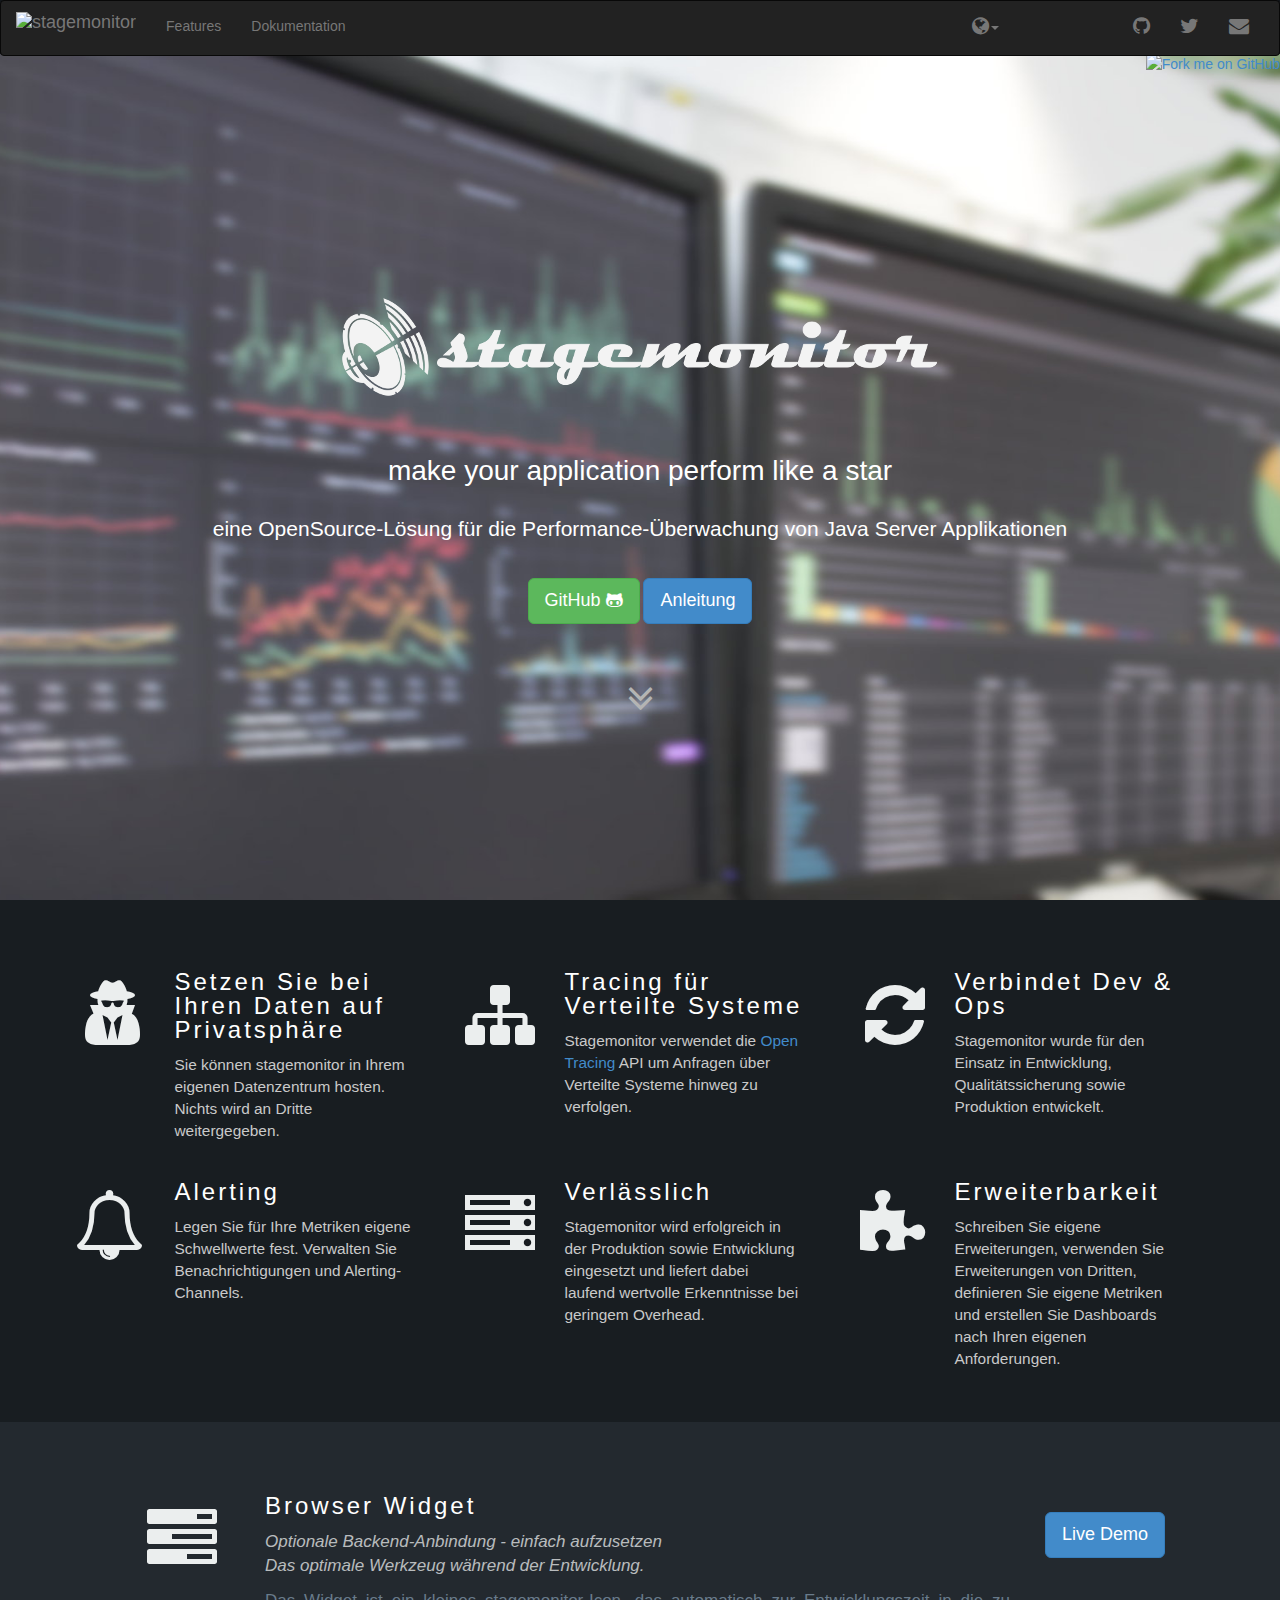
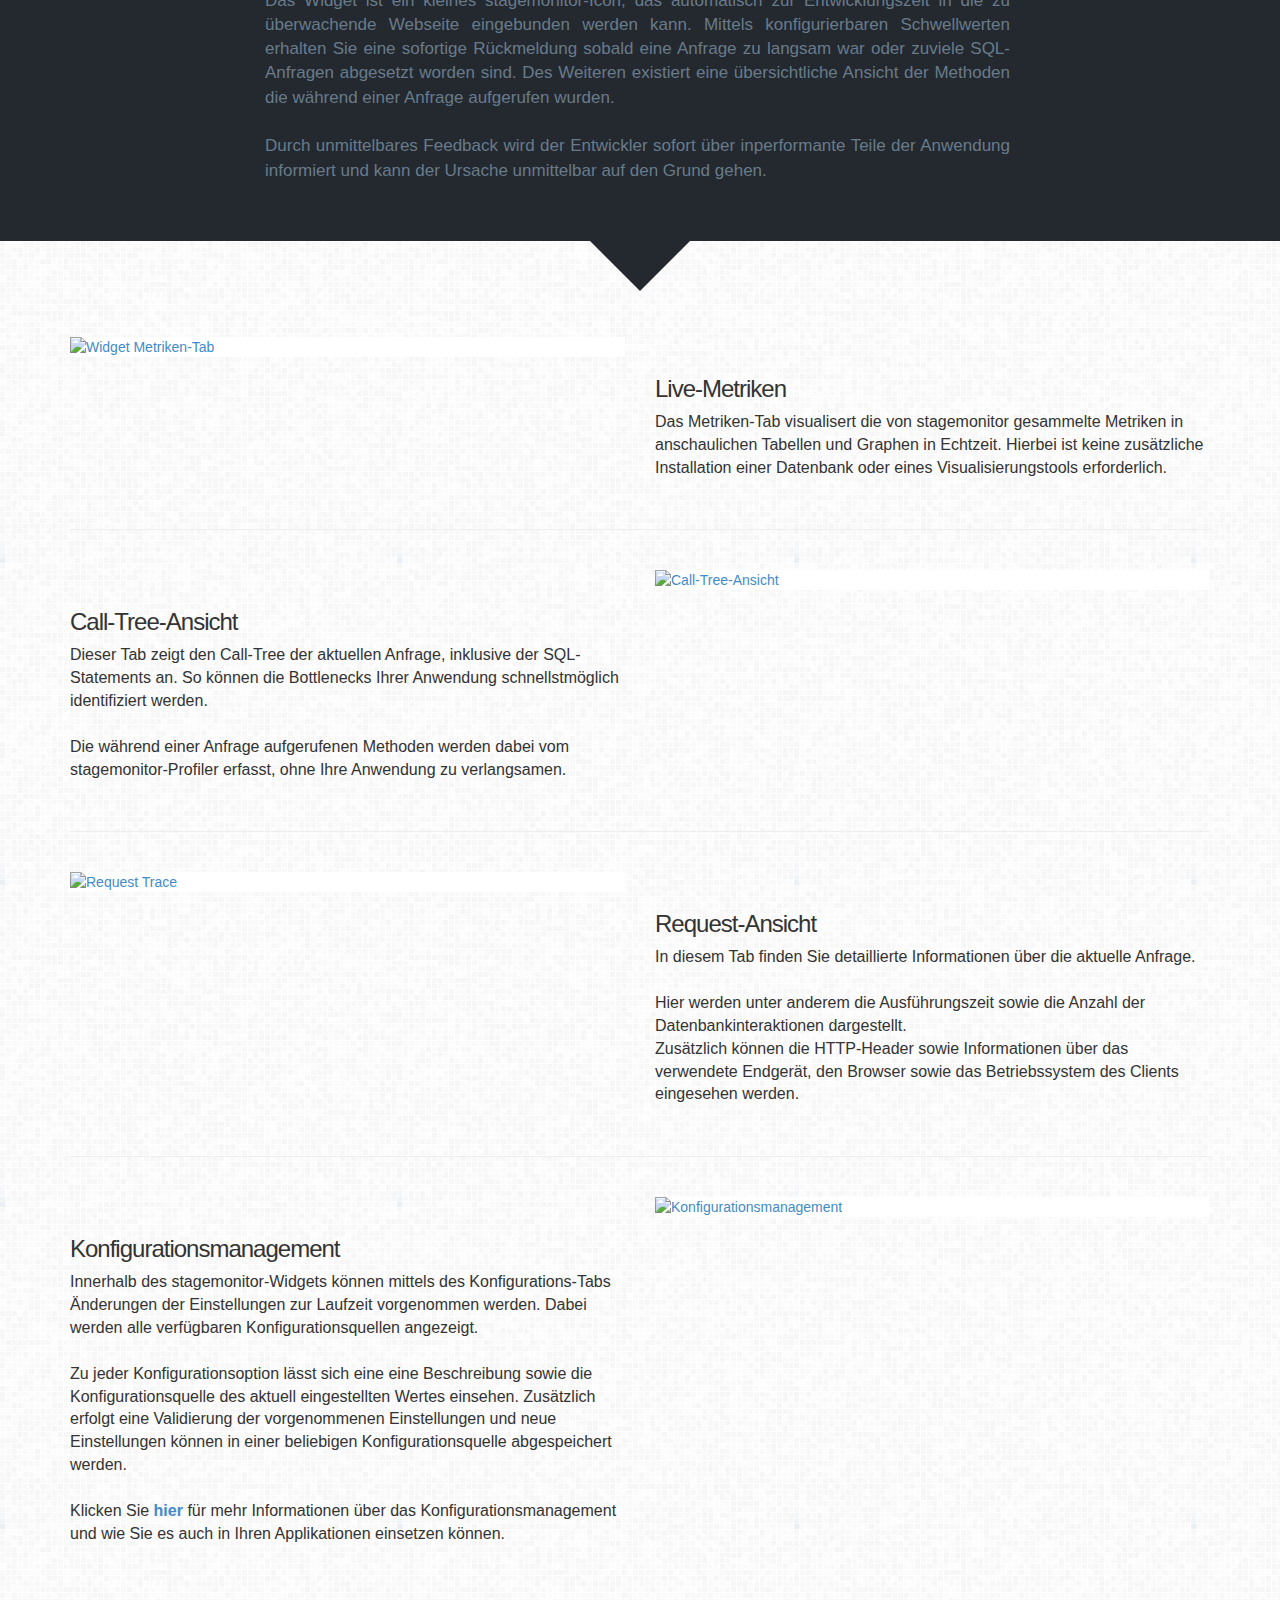
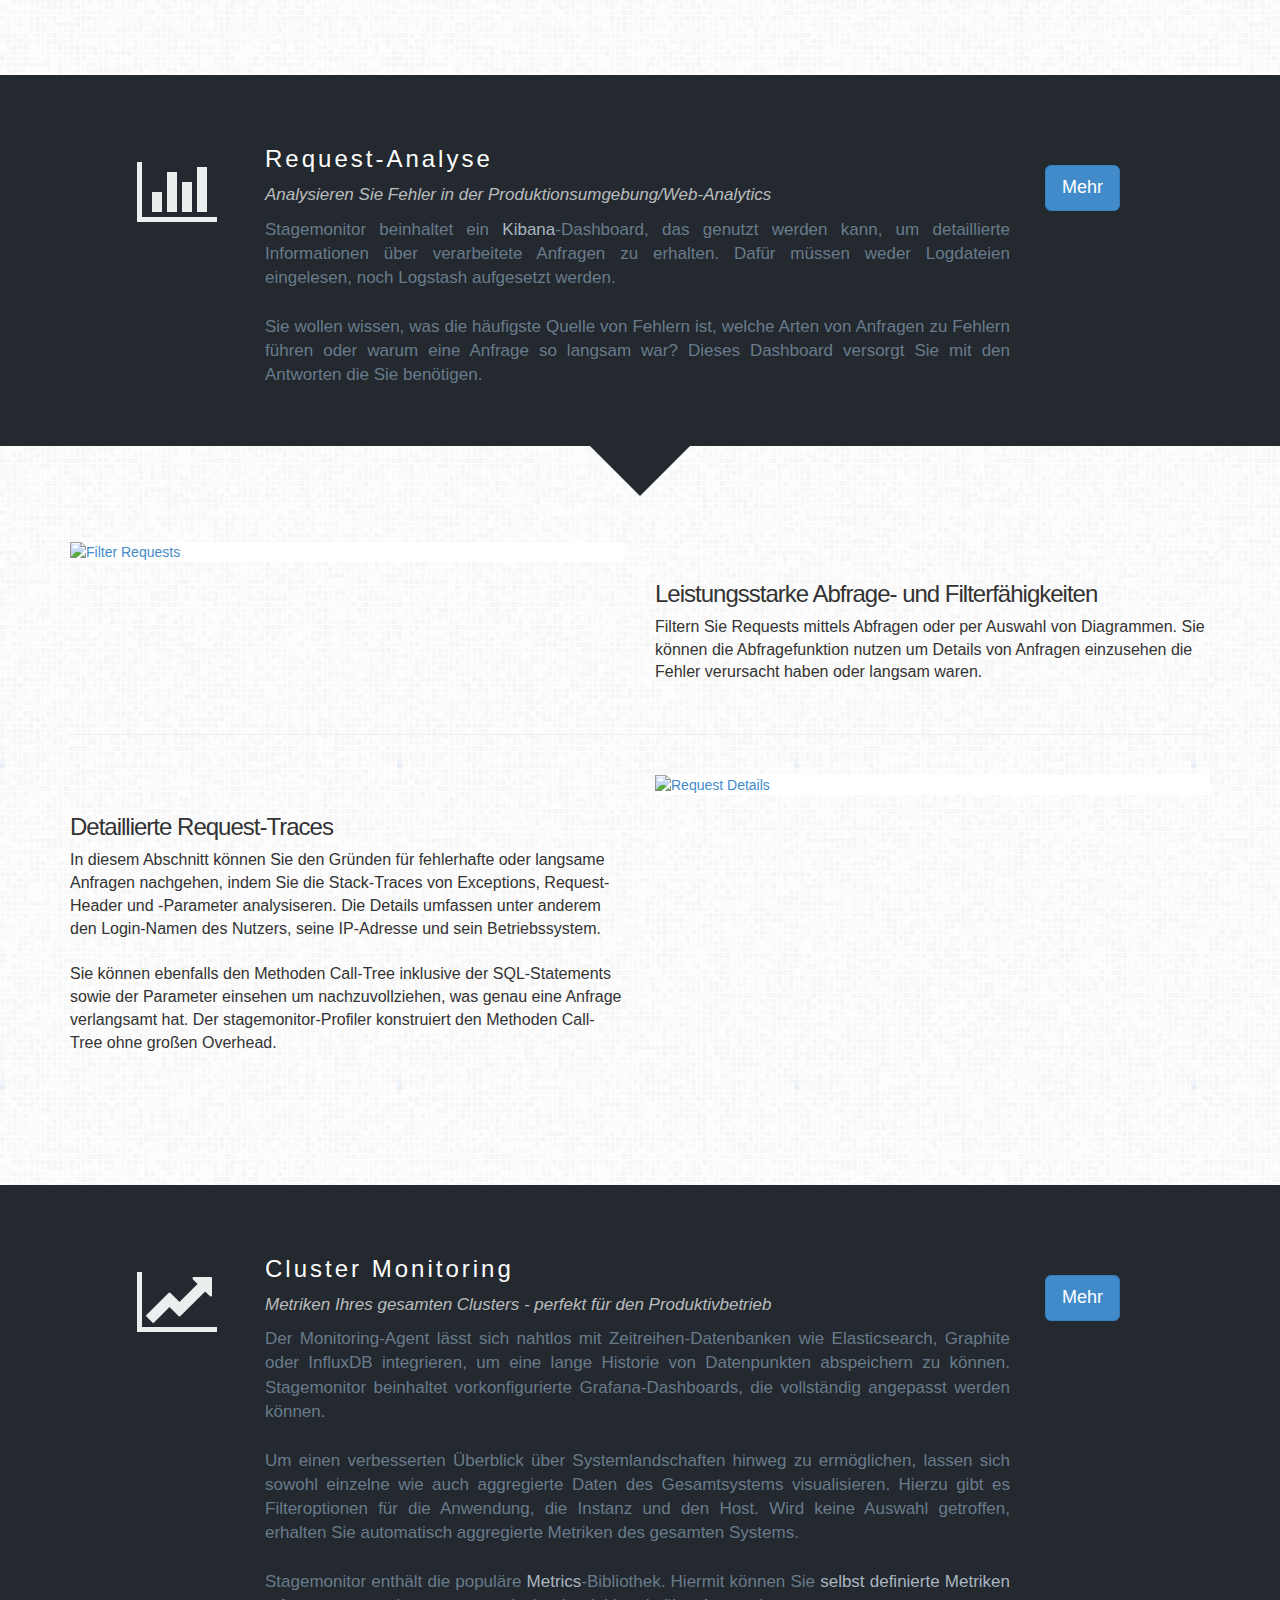
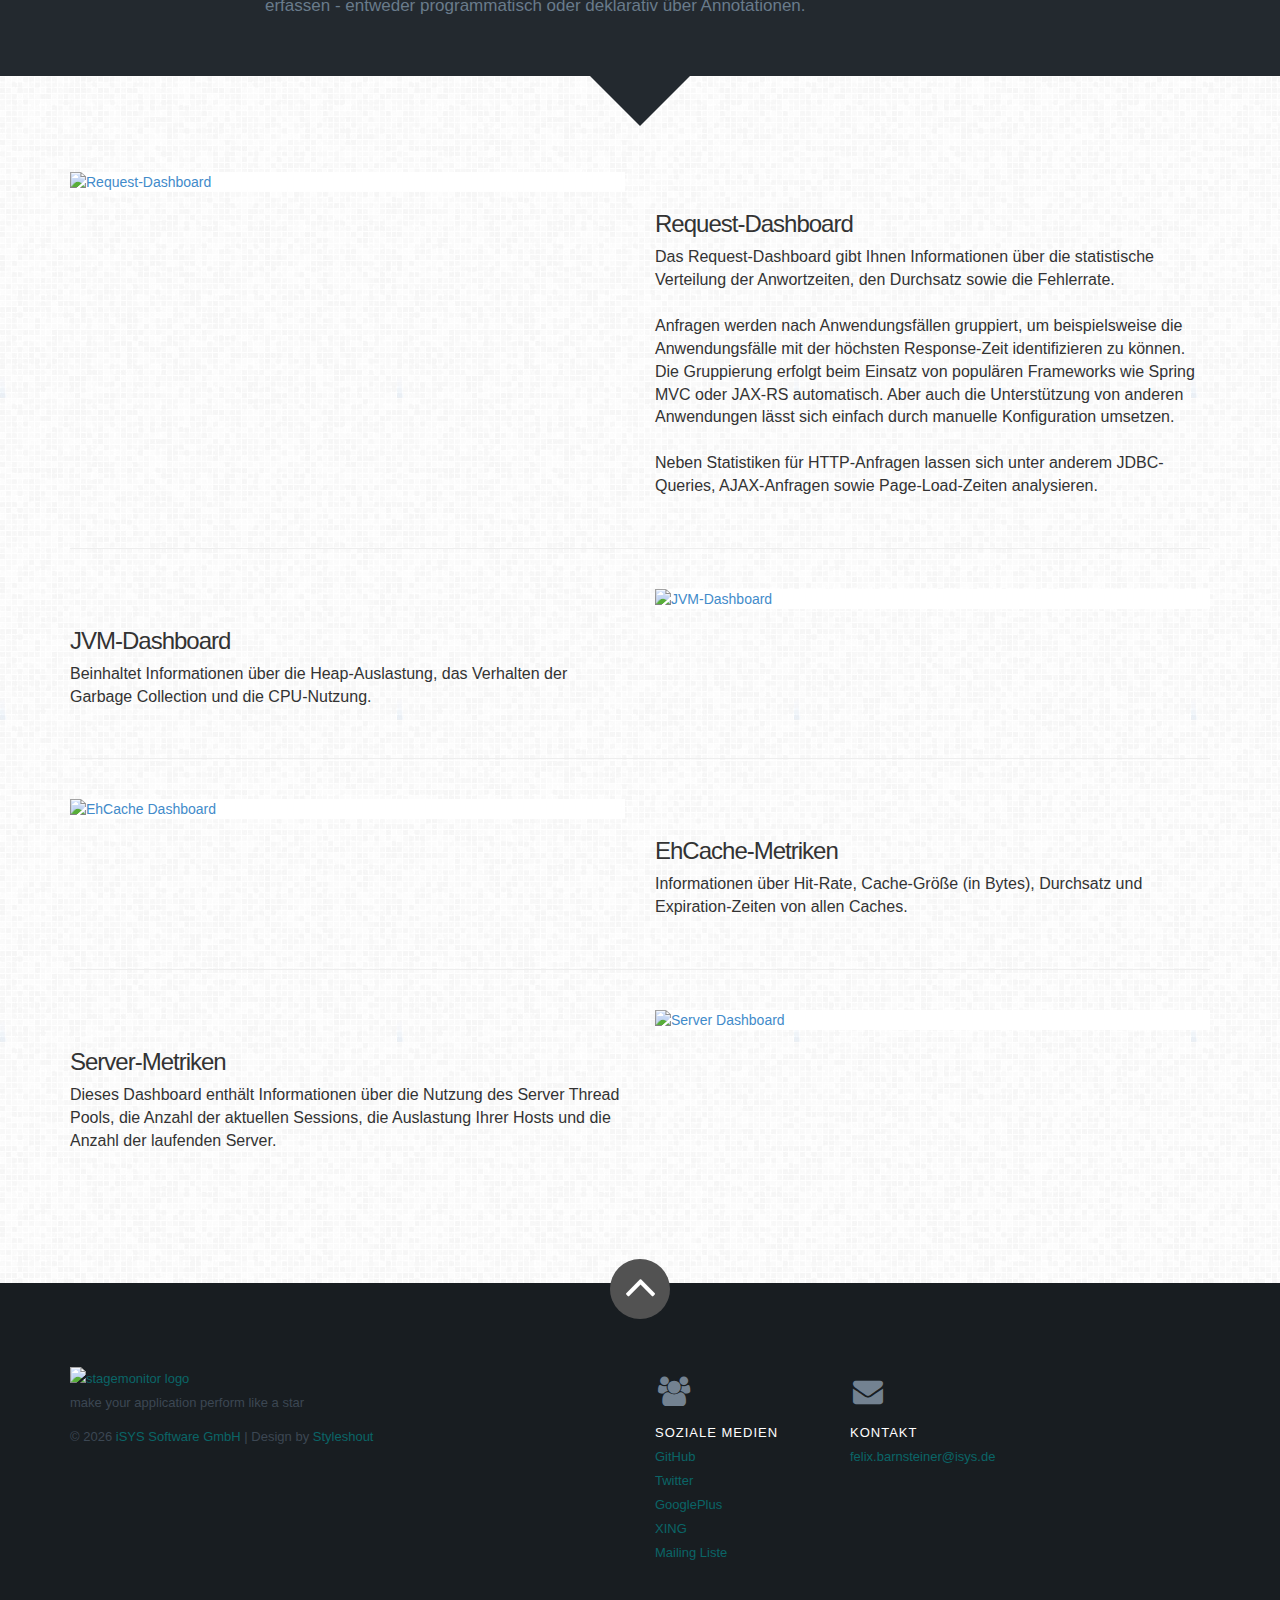
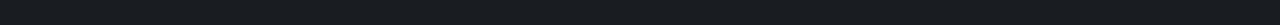
==== de/index.html @ 9cb86918 "deploy site" ====
<!DOCTYPE html> <html> <head> <meta charset=utf-8> <meta content="IE=edge,chrome=1" http-equiv=X-UA-Compatible> <title>stagemonitor</title> <link href="/stylesheets/all-a4a178dc.css" rel=stylesheet /><link href="/stylesheets/lightbox-5a82886d.css" rel=stylesheet /> <link rel="shortcut icon" href="favicon.png"/> <meta name=viewport content="width=device-width, initial-scale=1, maximum-scale=1"> <meta name=keywords content="open source application performance monitoring java web server application garbage collection throughput ehcache logging kibana grafana graphite response time dashboard metrics session sql query"> <meta name=description content="stagemonitor - an open source solution to application performance monitoring for java server applications"> <script>
		(function(i,s,o,g,r,a,m){i['GoogleAnalyticsObject']=r;i[r]=i[r]||function(){
			(i[r].q=i[r].q||[]).push(arguments)},i[r].l=1*new Date();a=s.createElement(o),
				m=s.getElementsByTagName(o)[0];a.async=1;a.src=g;m.parentNode.insertBefore(a,m)
		})(window,document,'script','//www.google-analytics.com/analytics.js','ga');

		ga('create', 'UA-53233933-1', 'auto');
		ga('send', 'pageview');
	</script> </head> <body class="de de_index"> <header> <nav class="navbar navbar-inverse" role=navigation> <div class=container-fluid id=navfluid> <div class=navbar-header> <button type=button class=navbar-toggle data-toggle=collapse data-target="#navigationbar"> <span class=sr-only>Toggle navigation</span> <span class=icon-bar></span> <span class=icon-bar></span> <span class=icon-bar></span> </button> <a id=logo class="navbar-brand smoothscroll" href="#hero"><img alt=stagemonitor width=30px src="images/logo.png"></a> </div> <div class="collapse navbar-collapse" id=navigationbar> <ul class="nav navbar-nav"> <li><a class=smoothscroll href="#overview">Features</a></li> <li><a href="https://github.com/stagemonitor/stagemonitor/wiki">Dokumentation</a></li> </ul> <ul class="nav navbar-nav navbar-right header-social"> <li class=dropdown> <a href="#" id=languages class=dropdown-toggle data-toggle=dropdown role=button aria-expanded=false><i class="fa fa-globe"></i><span class=caret></span></a> <ul class=dropdown-menu styleClass=dropdown-menu-small role=menu> <li><a id=de href="/de" class=language> <img src="images/germany-flag-square-icon-64.png" class=icon-small>&nbsp;&nbsp;Deutsch</a></li> <li><a id=en href="/" class=language> <img src="images/united-kingdom-flag-square-icon-64.png" class=icon-small>&nbsp;&nbsp;English</a></li> </ul> </li> <li> <iframe allowtransparency=true class=github-btn frameborder=false height=20 scrolling=0 src="//ghbtns.com/github-btn.html?user=stagemonitor&repo=stagemonitor&type=watch&count=true&size=small" title="Star on GitHub" width=104></iframe> </li> <li><a href="https://github.com/stagemonitor/stagemonitor"><i class="fa fa-github"></i></a></li> <li><a href="https://twitter.com/stagemonitor"><i class="fa fa-twitter"></i></a></li> <li><a href="https://github.com/stagemonitor/stagemonitor-mailinglist"><i class="fa fa-envelope"></i></a></li> </ul> </div> </div> </nav> </header> <section id=hero class=jumbotron> <div class=container id=hero-body> <div class=row> <div class="row hidden-xs"> <a href="https://github.com/stagemonitor/stagemonitor"> <img style="position: absolute; top: 54px; right: 0; border: 0;" src="https://camo.githubusercontent.com/38ef81f8aca64bb9a64448d0d70f1308ef5341ab/68747470733a2f2f73332e616d617a6f6e6177732e636f6d2f6769746875622f726962626f6e732f666f726b6d655f72696768745f6461726b626c75655f3132313632312e706e67" alt="Fork me on GitHub" data-canonical-src="https://s3.amazonaws.com/github/ribbons/forkme_right_darkblue_121621.png"> </a> </div> </div> <div id=hero-content class=row> <div class=col-lg-12> <div class=hero-text> <img src="../images/stagemonitor-logo-light-big-83147f6a.png" class="img-responsive center-block"/> <br> <h2>make your application perform like a star</h2> <p>eine OpenSource-Lösung für die Performance-Überwachung von Java Server Applikationen</p> </div> <div class=buttons> <a class="btn btn-success btn-lg" href="https://github.com/stagemonitor/stagemonitor">GitHub <i class="fa fa-github-alt"></i></a> <a class="btn btn-primary btn-lg" href="https://github.com/stagemonitor/stagemonitor/wiki/Installation">Anleitung</a> </div> </div> </div> <div class="row bottom"> <p class=scrolldown> <a class="btn btn-circle page-scroll smoothscroll" href="#overview"> <i class="fa fa-angle-double-down"></i> </a> </p> </div> </div> </section> <section id=overview class=overview> <div class=container> <div class=row> <div class=col-md-4> <div class=col-md-3> <i class="fa fa-user-secret big-fa fa-5x"></i> </div> <div class=col-md-9> <h2>Setzen Sie bei Ihren Daten auf Privatsphäre</h2> <p>Sie können stagemonitor in Ihrem eigenen Datenzentrum hosten. Nichts wird an Dritte weitergegeben.</p> </div> </div> <div class=col-md-4> <div class=col-md-3> <i class="fa fa-sitemap big-fa fa-5x"></i> </div> <div class=col-md-9> <h2>Tracing für Verteilte Systeme</h2> <p>Stagemonitor verwendet die <a href="//opentracing.io/" target=_blank>Open Tracing</a> API um Anfragen über Verteilte Systeme hinweg zu verfolgen.</p> </div> </div> <div class=col-md-4> <div class=col-md-3> <i class="fa fa-refresh big-fa fa-5x"></i> </div> <div class=col-md-9> <h2>Verbindet Dev & Ops</h2> <p>Stagemonitor wurde für den Einsatz in Entwicklung, Qualitätssicherung sowie Produktion entwickelt.</p> </div> </div> </div> <div class=row> <div class=col-md-4> <div class=col-md-3> <i class="fa fa-bell-o big-fa fa-5x"></i> </div> <div class=col-md-9> <h2>Alerting</h2> <p>Legen Sie für Ihre Metriken eigene Schwellwerte fest. Verwalten Sie Benachrichtigungen und Alerting-Channels.</p> </div> </div> <div class=col-md-4> <div class=col-md-3> <i class="fa fa-server big-fa fa-5x"></i> </div> <div class=col-md-9> <h2>Verlässlich</h2> <p>Stagemonitor wird erfolgreich in der Produktion sowie Entwicklung eingesetzt und liefert dabei laufend wertvolle Erkenntnisse bei geringem Overhead.</p> </div> </div> <div class=col-md-4> <div class=col-md-3> <i class="fa fa-puzzle-piece big-fa fa-5x"></i> </div> <div class=col-md-9> <h2>Erweiterbarkeit</h2> <p>Schreiben Sie eigene Erweiterungen, verwenden Sie Erweiterungen von Dritten, definieren Sie eigene Metriken und erstellen Sie Dashboards nach Ihren eigenen Anforderungen.</p> </div> </div> </div> </div> </section> <section id=features> <section id=in-browser-widget class=feature-overview> <div class=container> <div class=row> <div class=col-lg-2> <i class="fa fa-tasks big-fa fa-5x"></i> </div> <div class=col-lg-8> <h2>Browser Widget</h2> <p class=feature-short-desc>Optionale Backend-Anbindung - einfach aufzusetzen <br>Das optimale Werkzeug während der Entwicklung.</p> <p>Das Widget ist ein kleines stagemonitor-Icon, das automatisch zur Entwicklungszeit in die zu überwachende Webseite eingebunden werden kann. Mittels konfigurierbaren Schwellwerten erhalten Sie eine sofortige Rückmeldung sobald eine Anfrage zu langsam war oder zuviele SQL-Anfragen abgesetzt worden sind. Des Weiteren existiert eine übersichtliche Ansicht der Methoden die während einer Anfrage aufgerufen wurden. <br><br> Durch unmittelbares Feedback wird der Entwickler sofort über inperformante Teile der Anwendung informiert und kann der Ursache unmittelbar auf den Grund gehen.</p> </div> <div class=col-lg-2> <a class="btn btn-lg btn-primary live-demo" target=_blank href="//stagemonitor-demo.isys-software.de/">Live Demo</a> </div> </div> </div> </section> <section class="features content"> <div class=container> <div class="row featurette"> <div class="col-md-6 pull-right"> <h3 class=featurette-heading>Live-Metriken</h3> <p>Das Metriken-Tab visualisert die von stagemonitor gesammelte Metriken in anschaulichen Tabellen und Graphen in Echtzeit. Hierbei ist keine zusätzliche Installation einer Datenbank oder eines Visualisierungstools erforderlich.</p> </div> <div class=col-md-6> <div class="columns item"> <div class=item-wrap> <a href="images/widget-metrics-tab.png" class=img-responsive data-imagelightbox=a> <img src="images/widget-metrics-tab.png" alt="Widget Metriken-Tab"> <div class=overlay></div> <div class=link-icon><i class="fa fa-plus"></i></div> </a> </div> </div> </div> </div> <hr class=featurette-divider> <div class="row featurette"> <div class="col-md-6 "> <h3 class=featurette-heading>Call-Tree-Ansicht</h3> <p>Dieser Tab zeigt den Call-Tree der aktuellen Anfrage, inklusive der SQL-Statements an. So können die Bottlenecks Ihrer Anwendung schnellstmöglich identifiziert werden.<br><br> Die während einer Anfrage aufgerufenen Methoden werden dabei vom stagemonitor-Profiler erfasst, ohne Ihre Anwendung zu verlangsamen.</p> </div> <div class=col-md-6> <div class="columns item"> <div class=item-wrap> <a href="images/widget-call-tree.png" class=img-responsive data-imagelightbox=a> <img src="images/widget-call-tree.png" alt=Call-Tree-Ansicht> <div class=overlay></div> <div class=link-icon><i class="fa fa-plus"></i></div> </a> </div> </div> </div> </div> <hr class=featurette-divider> <div class="row featurette"> <div class="col-md-6 pull-right"> <h3 class=featurette-heading>Request-Ansicht</h3> <p>In diesem Tab finden Sie detaillierte Informationen über die aktuelle Anfrage.<br><br> Hier werden unter anderem die Ausführungszeit sowie die Anzahl der Datenbankinteraktionen dargestellt. <br> Zusätzlich können die HTTP-Header sowie Informationen über das verwendete Endgerät, den Browser sowie das Betriebssystem des Clients eingesehen werden.</p> </div> <div class=col-md-6> <div class="columns item"> <div class=item-wrap> <a href="images/widget-request-trace.png" class=img-responsive data-imagelightbox=a> <img src="images/widget-request-trace.png" alt="Request Trace"> <div class=overlay></div> <div class=link-icon><i class="fa fa-plus"></i></div> </a> </div> </div> </div> </div> <hr class=featurette-divider> <div class="row featurette"> <div class="col-md-6 "> <h3 class=featurette-heading>Konfigurationsmanagement</h3> <p>Innerhalb des stagemonitor-Widgets können mittels des Konfigurations-Tabs Änderungen der Einstellungen zur Laufzeit vorgenommen werden. Dabei werden alle verfügbaren Konfigurationsquellen angezeigt. <br><br> Zu jeder Konfigurationsoption lässt sich eine eine Beschreibung sowie die Konfigurationsquelle des aktuell eingestellten Wertes einsehen. Zusätzlich erfolgt eine Validierung der vorgenommenen Einstellungen und neue Einstellungen können in einer beliebigen Konfigurationsquelle abgespeichert werden. <br><br> Klicken Sie <a href="https://github.com/stagemonitor/stagemonitor/tree/master/stagemonitor-configuration"><b>hier</b></a> für mehr Informationen über das Konfigurationsmanagement und wie Sie es auch in Ihren Applikationen einsetzen können.</p> </div> <div class=col-md-6> <div class="columns item"> <div class=item-wrap> <a href="images/widget-configuration.png" class=img-responsive data-imagelightbox=a> <img src="images/widget-configuration.png" alt=Konfigurationsmanagement> <div class=overlay></div> <div class=link-icon><i class="fa fa-plus"></i></div> </a> </div> </div> </div> </div> </div> </section> <section id=analyze-requests class=feature-overview> <div class=container> <div class=row> <div class=col-lg-2> <i class="fa fa-bar-chart-o big-fa fa-5x"></i> </div> <div class=col-lg-8> <h2>Request-Analyse</h2> <p class=feature-short-desc>Analysieren Sie Fehler in der Produktionsumgebung/Web-Analytics</p> <p>Stagemonitor beinhaltet ein <a href="//www.elasticsearch.org/overview/kibana/">Kibana</a>-Dashboard, das genutzt werden kann, um detaillierte Informationen über verarbeitete Anfragen zu erhalten. Dafür müssen weder Logdateien eingelesen, noch Logstash aufgesetzt werden. <br><br> Sie wollen wissen, was die häufigste Quelle von Fehlern ist, welche Arten von Anfragen zu Fehlern führen oder warum eine Anfrage so langsam war? Dieses Dashboard versorgt Sie mit den Antworten die Sie benötigen.</p> </div> <div class=col-lg-2> <a class="btn btn-lg btn-primary live-demo" target=_blank href="https://github.com/stagemonitor/stagemonitor/wiki/Request-Analysis-Dashboard">Mehr</a> </div> </div> </div> </section> <section class="features content"> <div class=container> <div class="row featurette"> <div class="col-md-6 pull-right"> <h3 class=featurette-heading>Leistungsstarke Abfrage- und Filterfähigkeiten</h3> <p>Filtern Sie Requests mittels Abfragen oder per Auswahl von Diagrammen. Sie können die Abfragefunktion nutzen um Details von Anfragen einzusehen die Fehler verursacht haben oder langsam waren.</p> </div> <div class=col-md-6> <div class="columns item"> <div class=item-wrap> <a href="images/stagemonitor-kibana-filter.png" class=img-responsive data-imagelightbox=a> <img src="images/stagemonitor-kibana-filter.png" alt="Filter Requests"> <div class=overlay></div> <div class=link-icon><i class="fa fa-plus"></i></div> </a> </div> </div> </div> </div> <hr class=featurette-divider> <div class="row featurette"> <div class="col-md-6 "> <h3 class=featurette-heading>Detaillierte Request-Traces</h3> <p>In diesem Abschnitt können Sie den Gründen für fehlerhafte oder langsame Anfragen nachgehen, indem Sie die Stack-Traces von Exceptions, Request-Header und -Parameter analysiseren. Die Details umfassen unter anderem den Login-Namen des Nutzers, seine IP-Adresse und sein Betriebssystem.<br><br> Sie können ebenfalls den Methoden Call-Tree inklusive der SQL-Statements sowie der Parameter einsehen um nachzuvollziehen, was genau eine Anfrage verlangsamt hat. Der stagemonitor-Profiler konstruiert den Methoden Call-Tree ohne großen Overhead.</p> </div> <div class=col-md-6> <div class="columns item"> <div class=item-wrap> <a href="images/stagemonitor-kibana-details.png" class=img-responsive data-imagelightbox=a> <img src="images/stagemonitor-kibana-details.png" alt="Request Details"> <div class=overlay></div> <div class=link-icon><i class="fa fa-plus"></i></div> </a> </div> </div> </div> </div> </div> </section> <section id=grafana-dashboards class=feature-overview> <div class=container> <div class=row> <div class=col-lg-2> <i class="fa fa-line-chart big-fa fa-5x"></i> </div> <div class=col-lg-8> <h2>Cluster Monitoring</h2> <p class=feature-short-desc>Metriken Ihres gesamten Clusters - perfekt für den Produktivbetrieb</p> <p>Der Monitoring-Agent lässt sich nahtlos mit Zeitreihen-Datenbanken wie Elasticsearch, Graphite oder InfluxDB integrieren, um eine lange Historie von Datenpunkten abspeichern zu können. Stagemonitor beinhaltet vorkonfigurierte Grafana-Dashboards, die vollständig angepasst werden können. <br><br> Um einen verbesserten Überblick über Systemlandschaften hinweg zu ermöglichen, lassen sich sowohl einzelne wie auch aggregierte Daten des Gesamtsystems visualisieren. Hierzu gibt es Filteroptionen für die Anwendung, die Instanz und den Host. Wird keine Auswahl getroffen, erhalten Sie automatisch aggregierte Metriken des gesamten Systems. <br><br> Stagemonitor enthält die populäre <a href="//metrics.codahale.com/">Metrics</a>-Bibliothek. Hiermit können Sie <a href="https://github.com/stagemonitor/stagemonitor/wiki/Track-your-own-metrics">selbst definierte Metriken</a> erfassen - entweder programmatisch oder deklarativ über Annotationen.</p> </div> <div class=col-lg-2> <a class="btn btn-lg btn-primary live-demo" target=_blank href="https://github.com/stagemonitor/stagemonitor/wiki/Dashboards">Mehr</a> </div> </div> </div> </section> <section class="features content"> <div class=container> <div class="row featurette"> <div class="col-md-6 pull-right"> <h3 class=featurette-heading>Request-Dashboard</h3> <p>Das Request-Dashboard gibt Ihnen Informationen über die statistische Verteilung der Anwortzeiten, den Durchsatz sowie die Fehlerrate. <br><br> Anfragen werden nach Anwendungsfällen gruppiert, um beispielsweise die Anwendungsfälle mit der höchsten Response-Zeit identifizieren zu können. Die Gruppierung erfolgt beim Einsatz von populären Frameworks wie Spring MVC oder JAX-RS automatisch. Aber auch die Unterstützung von anderen Anwendungen lässt sich einfach durch manuelle Konfiguration umsetzen. <br><br> Neben Statistiken für HTTP-Anfragen lassen sich unter anderem JDBC-Queries, AJAX-Anfragen sowie Page-Load-Zeiten analysieren.</p> </div> <div class=col-md-6> <div class="columns item"> <div class=item-wrap> <a href="images/dashboard-request.png" class=img-responsive data-imagelightbox=a> <img src="images/dashboard-request.png" alt=Request-Dashboard> <div class=overlay></div> <div class=link-icon><i class="fa fa-plus"></i></div> </a> </div> </div> </div> </div> <hr class=featurette-divider> <div class="row featurette"> <div class="col-md-6 "> <h3 class=featurette-heading>JVM-Dashboard</h3> <p>Beinhaltet Informationen über die Heap-Auslastung, das Verhalten der Garbage Collection und die CPU-Nutzung.</p> </div> <div class=col-md-6> <div class="columns item"> <div class=item-wrap> <a href="images/dashboard-memory.png" class=img-responsive data-imagelightbox=a> <img src="images/dashboard-memory.png" alt=JVM-Dashboard> <div class=overlay></div> <div class=link-icon><i class="fa fa-plus"></i></div> </a> </div> </div> </div> </div> <hr class=featurette-divider> <div class="row featurette"> <div class="col-md-6 pull-right"> <h3 class=featurette-heading>EhCache-Metriken</h3> <p>Informationen über Hit-Rate, Cache-Größe (in Bytes), Durchsatz und Expiration-Zeiten von allen Caches.</p> </div> <div class=col-md-6> <div class="columns item"> <div class=item-wrap> <a href="images/dashboard-ehcache.png" class=img-responsive data-imagelightbox=a> <img src="images/dashboard-ehcache.png" alt="EhCache Dashboard"> <div class=overlay></div> <div class=link-icon><i class="fa fa-plus"></i></div> </a> </div> </div> </div> </div> <hr class=featurette-divider> <div class="row featurette"> <div class="col-md-6 "> <h3 class=featurette-heading>Server-Metriken</h3> <p>Dieses Dashboard enthält Informationen über die Nutzung des Server Thread Pools, die Anzahl der aktuellen Sessions, die Auslastung Ihrer Hosts und die Anzahl der laufenden Server.</p> </div> <div class=col-md-6> <div class="columns item"> <div class=item-wrap> <a href="images/dashboard-server.png" class=img-responsive data-imagelightbox=a> <img src="images/dashboard-server.png" alt="Server Dashboard"> <div class=overlay></div> <div class=link-icon><i class="fa fa-plus"></i></div> </a> </div> </div> </div> </div> </div> </section> </section> <section id=team style="display: none"> <div class=container> <div class=row> <div class="col-lg-12 text-center"> <h2 class=section-heading>Developed By</h2> </div> </div> <div class="row center"> <div class=col-sm-3> </div> <div class=col-sm-3> <div class=team-member> <img src="../images/felix-bf055754.jpg" class="img-responsive img-circle" alt=""> <h4>Felix Barnsteiner</h4> <p class=text-muted>Project Lead</p> <ul class="list-inline social-buttons"> <li><a href="https://github.com/felixbarny"><i class="fa fa-github"></i></a> </li> <li><a href="https://twitter.com/felix_b"><i class="fa fa-twitter"></i></a> </li> <li><a href="https://plus.google.com/+FelixB"><i class="fa fa-google-plus"></i></a> </li> </ul> </div> </div> <div class=col-sm-3> <div class=team-member> <img src="../images/Trampusch-7a5acf24.jpg" class="img-responsive img-circle" alt=""> <h4>Fabian Trampusch</h4> <p class=text-muted>Developer</p> <ul class="list-inline social-buttons"> <li><a href="https://github.com/trampi"><i class="fa fa-github"></i></a> </li> <li><a href="https://twitter.com/trampi4"><i class="fa fa-twitter"></i></a> </li> <li><a href="//trampusch.info/"><i class="fa fa-globe"></i></a> </li> </ul> </div> </div> <div class=col-sm-3> </div> </div> <div class=row> <div class="col-lg-12 text-center"> <h3 class="section-subheading text-muted"> <a href="https://github.com/stagemonitor/stagemonitor/network/members">Join the team.</a></h3> </div> </div> </div> </section> <footer> <div class=container> <div class=row> <div class=col-lg-6> <div class=footer-logo> <a href="#"> <img src="images/footer-logo2.png" alt="stagemonitor logo" class=img-responsive /> </a> </div> <p>make your application perform like a star</p> <p class=copyright> &copy; <script>document.write(new Date().getFullYear());</script> <a href="https://www.isys.de">iSYS Software GmbH</a> | Design by <a title=Styleshout href="//www.styleshout.com/">Styleshout</a> </p> </div> <div class="col-lg-2 socialize"> <i class="fa fa-users"></i> <h3 class=social>Soziale Medien</h3> <ul> <li><a href="https://github.com/stagemonitor/stagemonitor">GitHub</a></li> <li><a href="https://twitter.com/stagemonitor">Twitter</a></li> <li><a href="https://plus.google.com/+FelixB">GooglePlus</a></li> <li><a href="https://www.xing.com/profile/Felix_Barnsteiner">XING</a></li> <li><a href="https://github.com/stagemonitor/stagemonitor-mailinglist">Mailing Liste</a></li> </ul> </div> <div class="col-lg-3 socialize"> <i class="fa fa-envelope"></i> <h3 class=contact>Kontakt</h3> <ul> <li><a href="mailto:felix.barnsteiner@isys.de">felix.barnsteiner@isys.de</a></li> </ul> </div> <div id=go-top> <a class=smoothscroll title="Back to Top" href="#hero"><i class="fa fa-angle-up fa-4x"></i></a> </div> </div> </div> </footer> <script src="/javascripts/all-0501f5bd.js"></script> </body> </html>
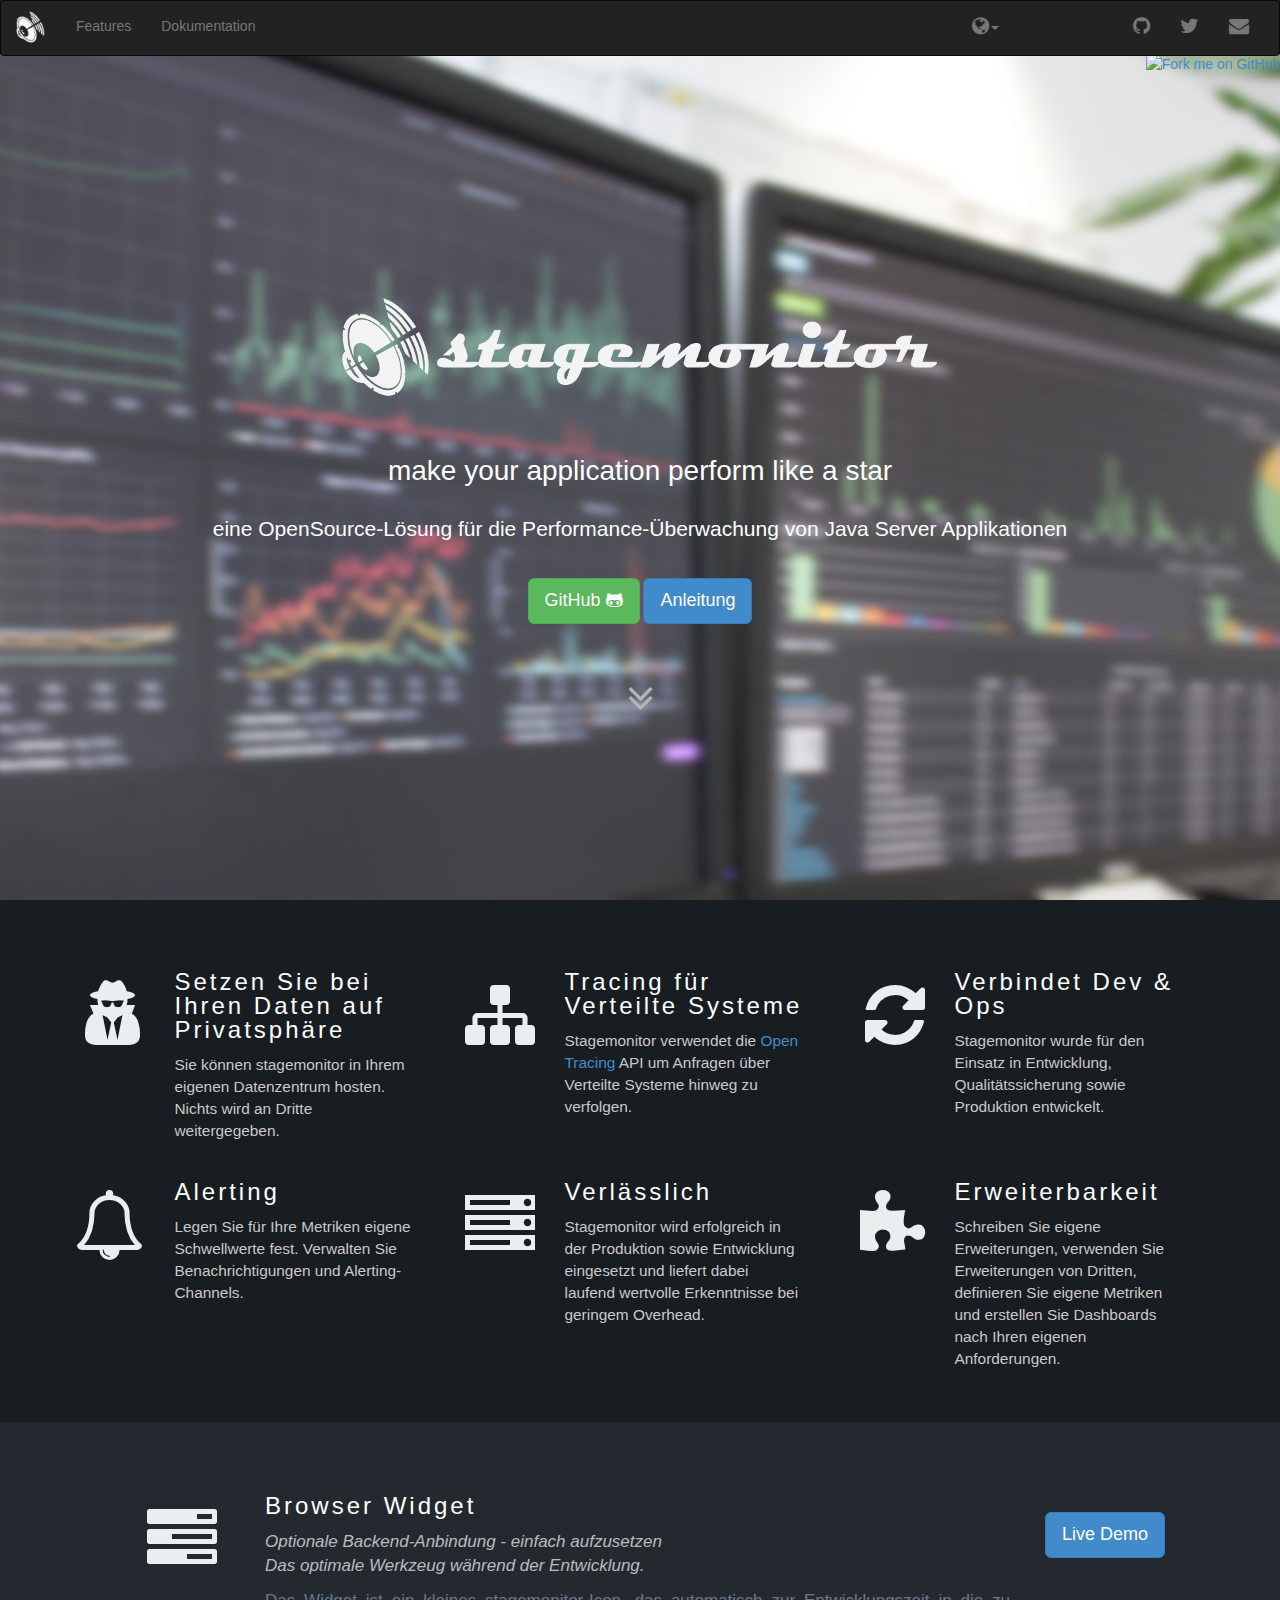
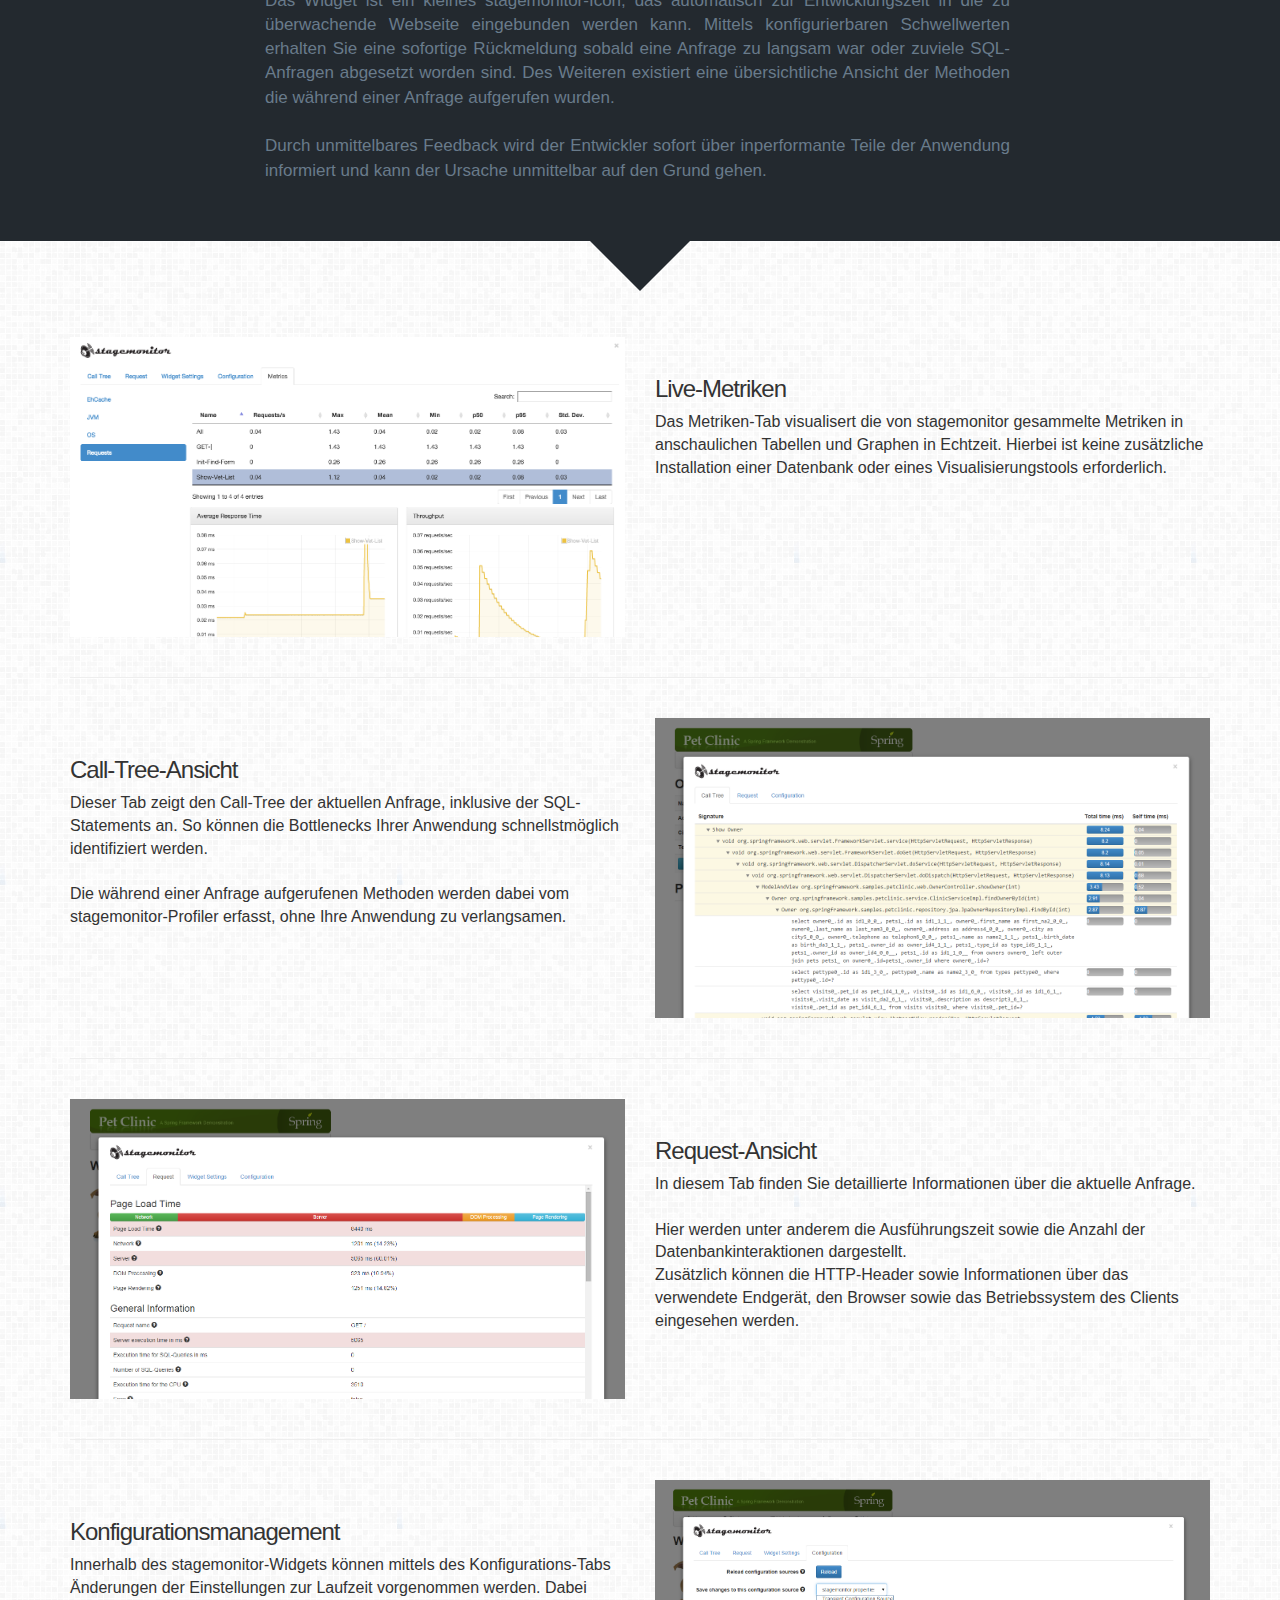
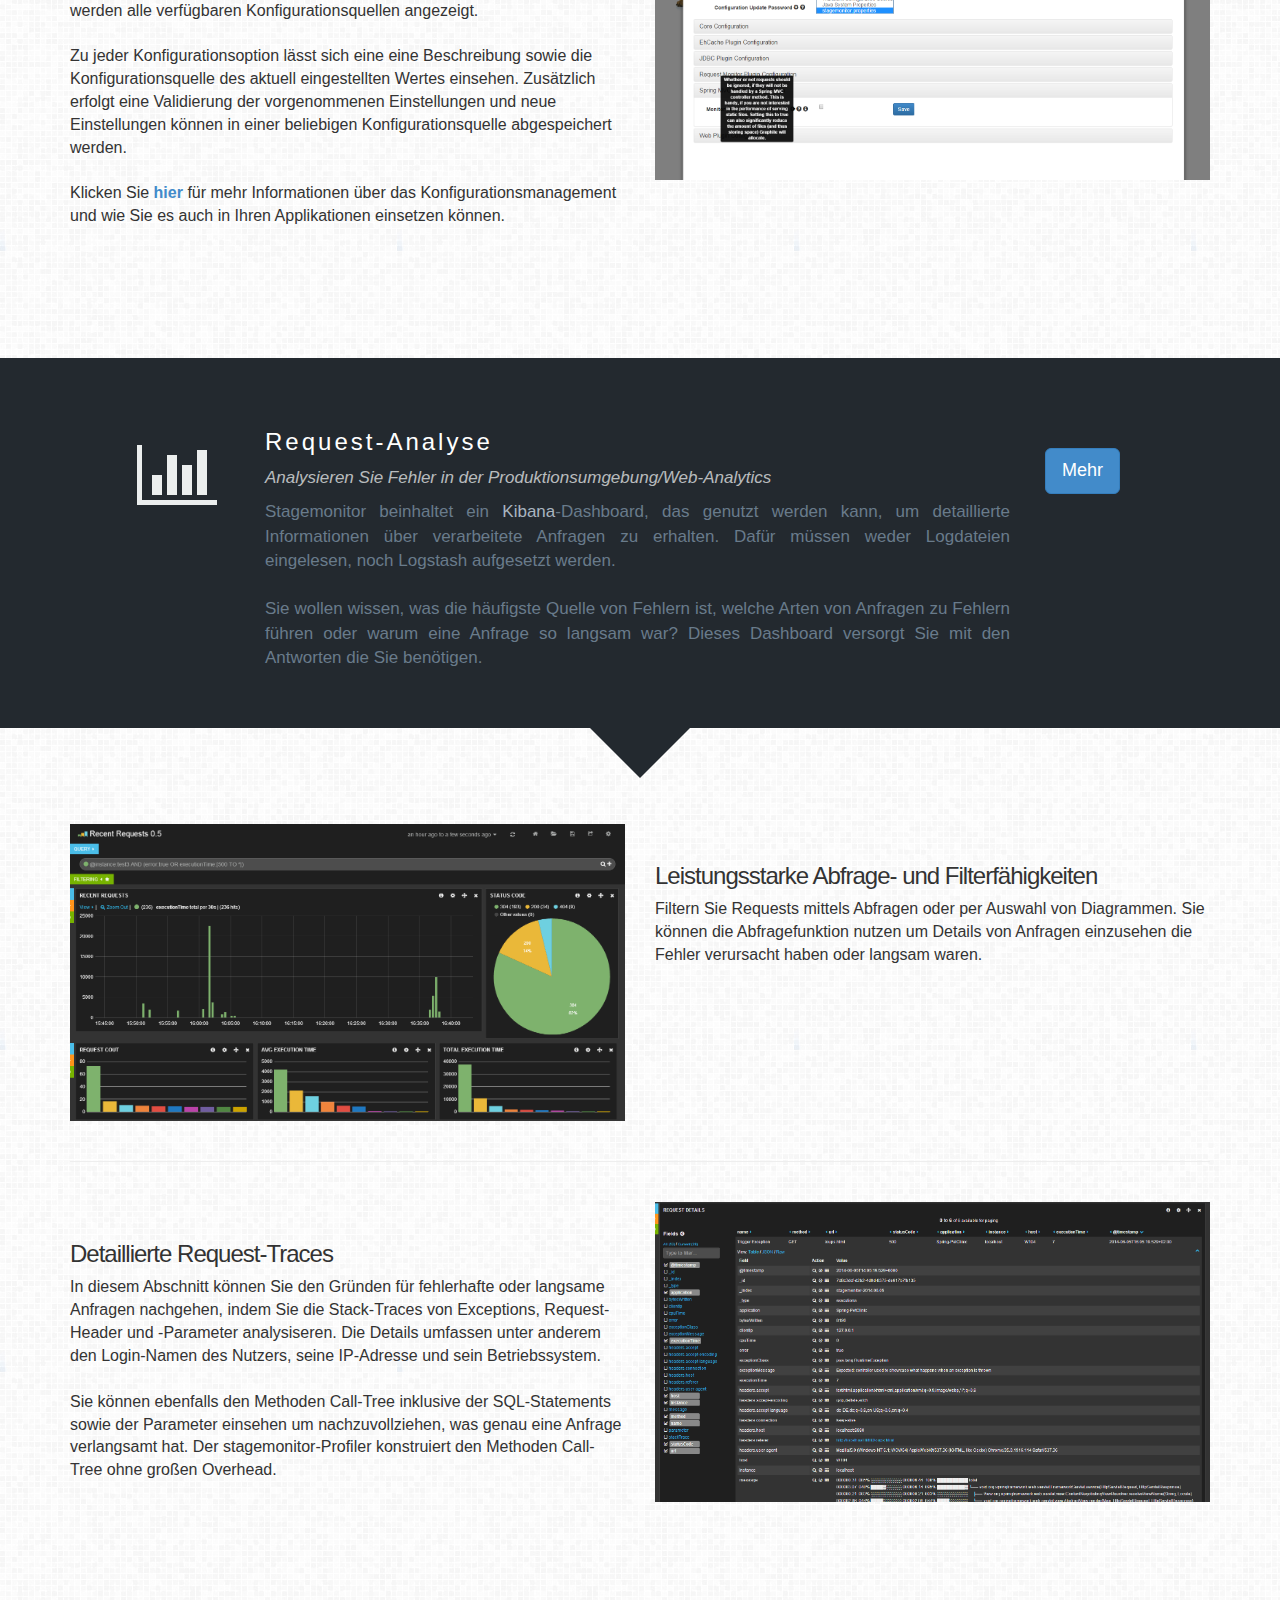
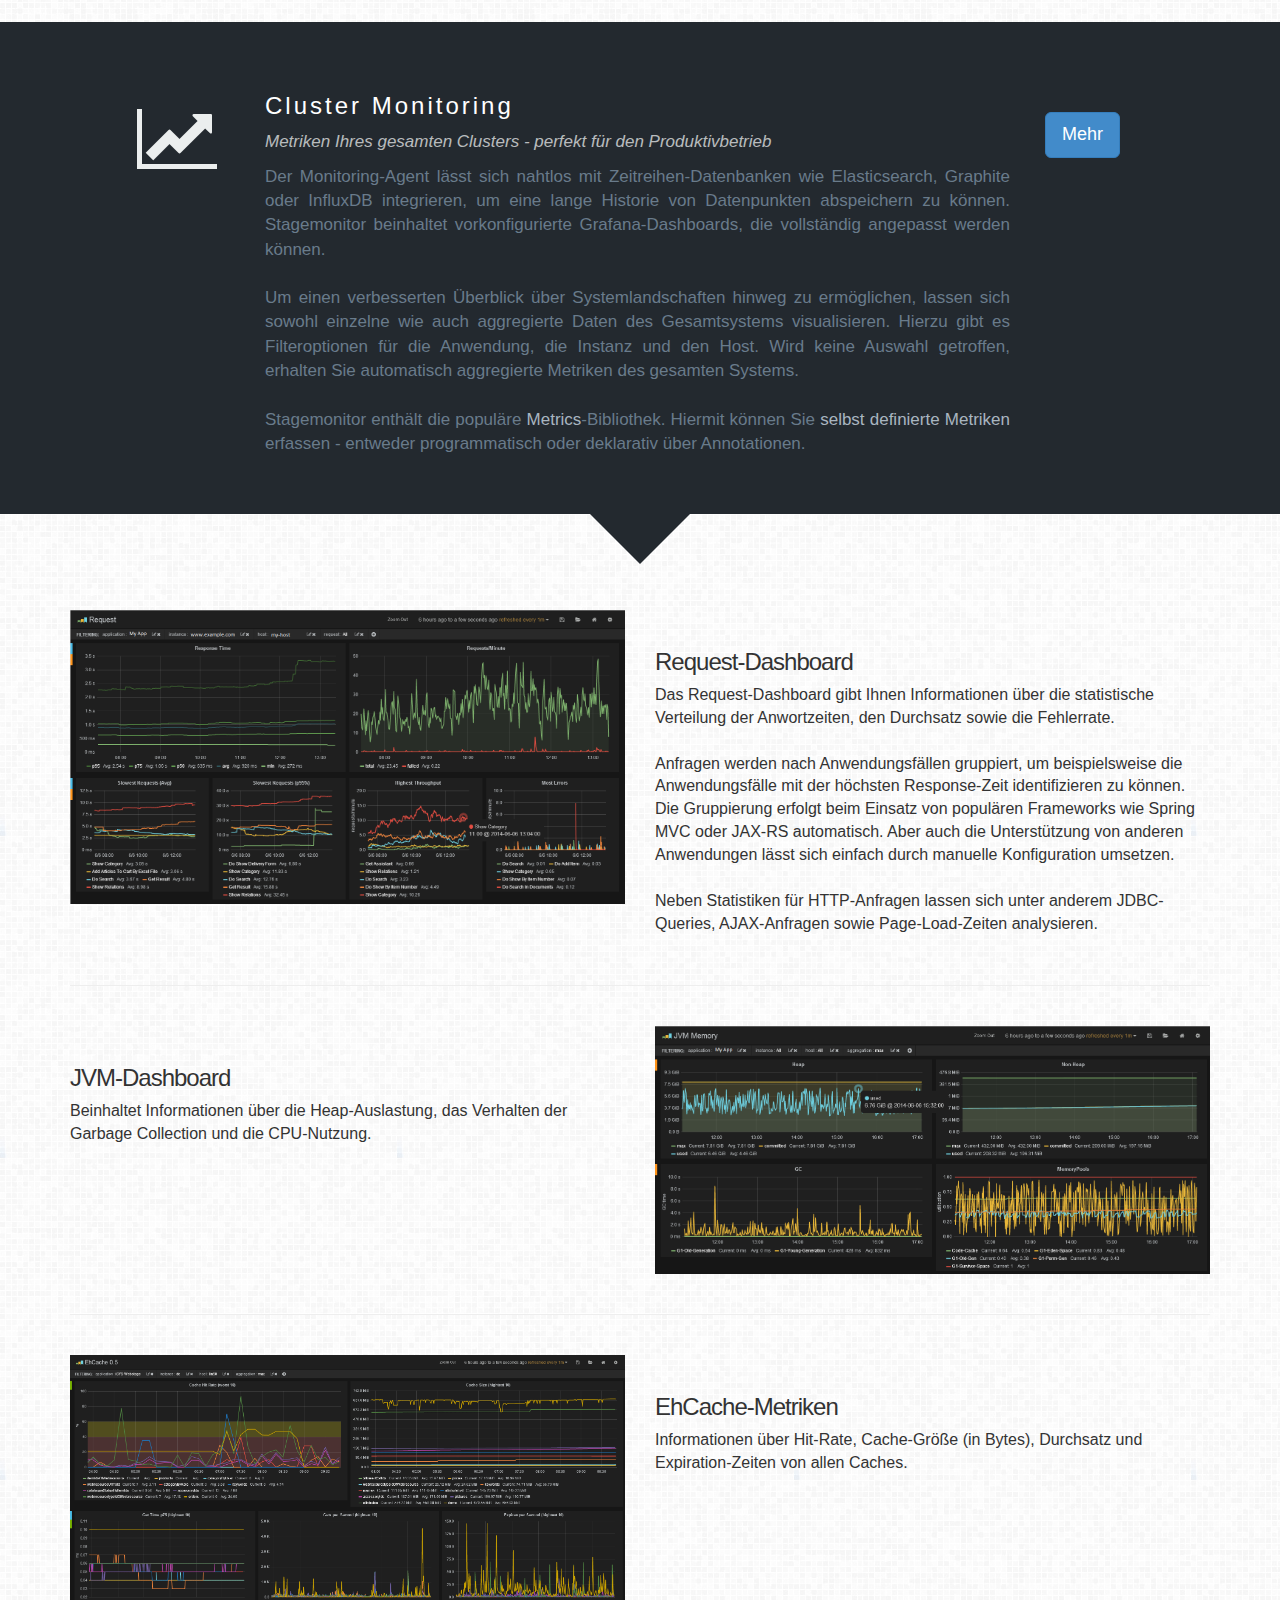
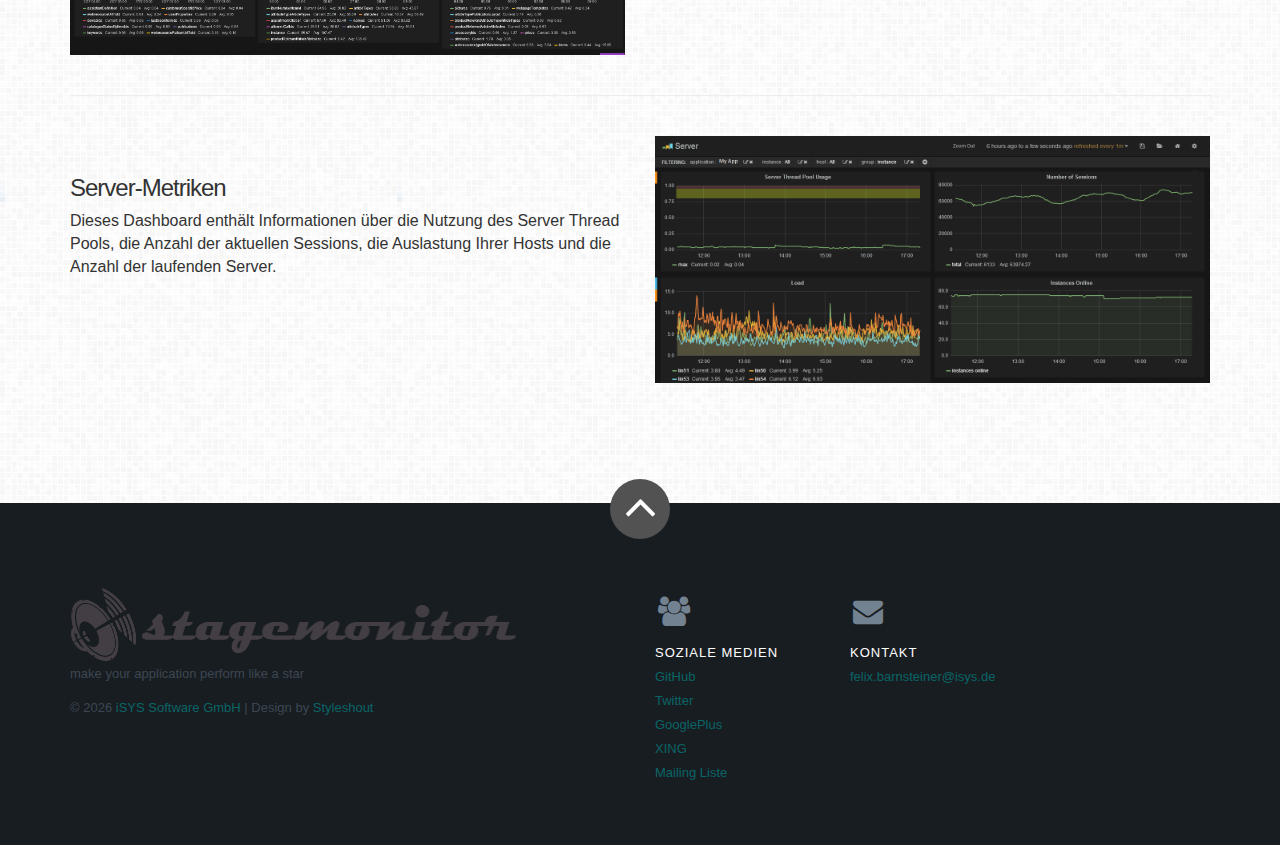
==== commit 6981611b: "deploy site" ====
--- a/de/index.html
+++ b/de/index.html
@@ -1,4 +1,4 @@
-<!DOCTYPE html> <html> <head> <meta charset=utf-8> <meta content="IE=edge,chrome=1" http-equiv=X-UA-Compatible> <title>stagemonitor</title> <link href="/stylesheets/all-a4a178dc.css" rel=stylesheet /><link href="/stylesheets/lightbox-5a82886d.css" rel=stylesheet /> <link rel="shortcut icon" href="favicon.png"/> <meta name=viewport content="width=device-width, initial-scale=1, maximum-scale=1"> <meta name=keywords content="open source application performance monitoring java web server application garbage collection throughput ehcache logging kibana grafana graphite response time dashboard metrics session sql query"> <meta name=description content="stagemonitor - an open source solution to application performance monitoring for java server applications"> <script>
+<!DOCTYPE html> <html> <head> <meta charset=utf-8> <meta content="IE=edge,chrome=1" http-equiv=X-UA-Compatible> <title>stagemonitor</title> <link href="/stylesheets/all-a209f311.css" rel=stylesheet /><link href="/stylesheets/lightbox-5a82886d.css" rel=stylesheet /> <link rel="shortcut icon" href="favicon.png"/> <meta name=viewport content="width=device-width, initial-scale=1, maximum-scale=1"> <meta name=keywords content="open source application performance monitoring java web server application garbage collection throughput ehcache logging kibana grafana graphite response time dashboard metrics session sql query"> <meta name=description content="stagemonitor - an open source solution to application performance monitoring for java server applications"> <script>
 		(function(i,s,o,g,r,a,m){i['GoogleAnalyticsObject']=r;i[r]=i[r]||function(){
 			(i[r].q=i[r].q||[]).push(arguments)},i[r].l=1*new Date();a=s.createElement(o),
 				m=s.getElementsByTagName(o)[0];a.async=1;a.src=g;m.parentNode.insertBefore(a,m)
@@ -6,4 +6,4 @@
 
 		ga('create', 'UA-53233933-1', 'auto');
 		ga('send', 'pageview');
-	</script> </head> <body class="de de_index"> <header> <nav class="navbar navbar-inverse" role=navigation> <div class=container-fluid id=navfluid> <div class=navbar-header> <button type=button class=navbar-toggle data-toggle=collapse data-target="#navigationbar"> <span class=sr-only>Toggle navigation</span> <span class=icon-bar></span> <span class=icon-bar></span> <span class=icon-bar></span> </button> <a id=logo class="navbar-brand smoothscroll" href="#hero"><img alt=stagemonitor width=30px src="images/logo.png"></a> </div> <div class="collapse navbar-collapse" id=navigationbar> <ul class="nav navbar-nav"> <li><a class=smoothscroll href="#overview">Features</a></li> <li><a href="https://github.com/stagemonitor/stagemonitor/wiki">Dokumentation</a></li> </ul> <ul class="nav navbar-nav navbar-right header-social"> <li class=dropdown> <a href="#" id=languages class=dropdown-toggle data-toggle=dropdown role=button aria-expanded=false><i class="fa fa-globe"></i><span class=caret></span></a> <ul class=dropdown-menu styleClass=dropdown-menu-small role=menu> <li><a id=de href="/de" class=language> <img src="images/germany-flag-square-icon-64.png" class=icon-small>&nbsp;&nbsp;Deutsch</a></li> <li><a id=en href="/" class=language> <img src="images/united-kingdom-flag-square-icon-64.png" class=icon-small>&nbsp;&nbsp;English</a></li> </ul> </li> <li> <iframe allowtransparency=true class=github-btn frameborder=false height=20 scrolling=0 src="//ghbtns.com/github-btn.html?user=stagemonitor&repo=stagemonitor&type=watch&count=true&size=small" title="Star on GitHub" width=104></iframe> </li> <li><a href="https://github.com/stagemonitor/stagemonitor"><i class="fa fa-github"></i></a></li> <li><a href="https://twitter.com/stagemonitor"><i class="fa fa-twitter"></i></a></li> <li><a href="https://github.com/stagemonitor/stagemonitor-mailinglist"><i class="fa fa-envelope"></i></a></li> </ul> </div> </div> </nav> </header> <section id=hero class=jumbotron> <div class=container id=hero-body> <div class=row> <div class="row hidden-xs"> <a href="https://github.com/stagemonitor/stagemonitor"> <img style="position: absolute; top: 54px; right: 0; border: 0;" src="https://camo.githubusercontent.com/38ef81f8aca64bb9a64448d0d70f1308ef5341ab/68747470733a2f2f73332e616d617a6f6e6177732e636f6d2f6769746875622f726962626f6e732f666f726b6d655f72696768745f6461726b626c75655f3132313632312e706e67" alt="Fork me on GitHub" data-canonical-src="https://s3.amazonaws.com/github/ribbons/forkme_right_darkblue_121621.png"> </a> </div> </div> <div id=hero-content class=row> <div class=col-lg-12> <div class=hero-text> <img src="../images/stagemonitor-logo-light-big-83147f6a.png" class="img-responsive center-block"/> <br> <h2>make your application perform like a star</h2> <p>eine OpenSource-Lösung für die Performance-Überwachung von Java Server Applikationen</p> </div> <div class=buttons> <a class="btn btn-success btn-lg" href="https://github.com/stagemonitor/stagemonitor">GitHub <i class="fa fa-github-alt"></i></a> <a class="btn btn-primary btn-lg" href="https://github.com/stagemonitor/stagemonitor/wiki/Installation">Anleitung</a> </div> </div> </div> <div class="row bottom"> <p class=scrolldown> <a class="btn btn-circle page-scroll smoothscroll" href="#overview"> <i class="fa fa-angle-double-down"></i> </a> </p> </div> </div> </section> <section id=overview class=overview> <div class=container> <div class=row> <div class=col-md-4> <div class=col-md-3> <i class="fa fa-user-secret big-fa fa-5x"></i> </div> <div class=col-md-9> <h2>Setzen Sie bei Ihren Daten auf Privatsphäre</h2> <p>Sie können stagemonitor in Ihrem eigenen Datenzentrum hosten. Nichts wird an Dritte weitergegeben.</p> </div> </div> <div class=col-md-4> <div class=col-md-3> <i class="fa fa-sitemap big-fa fa-5x"></i> </div> <div class=col-md-9> <h2>Tracing für Verteilte Systeme</h2> <p>Stagemonitor verwendet die <a href="//opentracing.io/" target=_blank>Open Tracing</a> API um Anfragen über Verteilte Systeme hinweg zu verfolgen.</p> </div> </div> <div class=col-md-4> <div class=col-md-3> <i class="fa fa-refresh big-fa fa-5x"></i> </div> <div class=col-md-9> <h2>Verbindet Dev & Ops</h2> <p>Stagemonitor wurde für den Einsatz in Entwicklung, Qualitätssicherung sowie Produktion entwickelt.</p> </div> </div> </div> <div class=row> <div class=col-md-4> <div class=col-md-3> <i class="fa fa-bell-o big-fa fa-5x"></i> </div> <div class=col-md-9> <h2>Alerting</h2> <p>Legen Sie für Ihre Metriken eigene Schwellwerte fest. Verwalten Sie Benachrichtigungen und Alerting-Channels.</p> </div> </div> <div class=col-md-4> <div class=col-md-3> <i class="fa fa-server big-fa fa-5x"></i> </div> <div class=col-md-9> <h2>Verlässlich</h2> <p>Stagemonitor wird erfolgreich in der Produktion sowie Entwicklung eingesetzt und liefert dabei laufend wertvolle Erkenntnisse bei geringem Overhead.</p> </div> </div> <div class=col-md-4> <div class=col-md-3> <i class="fa fa-puzzle-piece big-fa fa-5x"></i> </div> <div class=col-md-9> <h2>Erweiterbarkeit</h2> <p>Schreiben Sie eigene Erweiterungen, verwenden Sie Erweiterungen von Dritten, definieren Sie eigene Metriken und erstellen Sie Dashboards nach Ihren eigenen Anforderungen.</p> </div> </div> </div> </div> </section> <section id=features> <section id=in-browser-widget class=feature-overview> <div class=container> <div class=row> <div class=col-lg-2> <i class="fa fa-tasks big-fa fa-5x"></i> </div> <div class=col-lg-8> <h2>Browser Widget</h2> <p class=feature-short-desc>Optionale Backend-Anbindung - einfach aufzusetzen <br>Das optimale Werkzeug während der Entwicklung.</p> <p>Das Widget ist ein kleines stagemonitor-Icon, das automatisch zur Entwicklungszeit in die zu überwachende Webseite eingebunden werden kann. Mittels konfigurierbaren Schwellwerten erhalten Sie eine sofortige Rückmeldung sobald eine Anfrage zu langsam war oder zuviele SQL-Anfragen abgesetzt worden sind. Des Weiteren existiert eine übersichtliche Ansicht der Methoden die während einer Anfrage aufgerufen wurden. <br><br> Durch unmittelbares Feedback wird der Entwickler sofort über inperformante Teile der Anwendung informiert und kann der Ursache unmittelbar auf den Grund gehen.</p> </div> <div class=col-lg-2> <a class="btn btn-lg btn-primary live-demo" target=_blank href="//stagemonitor-demo.isys-software.de/">Live Demo</a> </div> </div> </div> </section> <section class="features content"> <div class=container> <div class="row featurette"> <div class="col-md-6 pull-right"> <h3 class=featurette-heading>Live-Metriken</h3> <p>Das Metriken-Tab visualisert die von stagemonitor gesammelte Metriken in anschaulichen Tabellen und Graphen in Echtzeit. Hierbei ist keine zusätzliche Installation einer Datenbank oder eines Visualisierungstools erforderlich.</p> </div> <div class=col-md-6> <div class="columns item"> <div class=item-wrap> <a href="images/widget-metrics-tab.png" class=img-responsive data-imagelightbox=a> <img src="images/widget-metrics-tab.png" alt="Widget Metriken-Tab"> <div class=overlay></div> <div class=link-icon><i class="fa fa-plus"></i></div> </a> </div> </div> </div> </div> <hr class=featurette-divider> <div class="row featurette"> <div class="col-md-6 "> <h3 class=featurette-heading>Call-Tree-Ansicht</h3> <p>Dieser Tab zeigt den Call-Tree der aktuellen Anfrage, inklusive der SQL-Statements an. So können die Bottlenecks Ihrer Anwendung schnellstmöglich identifiziert werden.<br><br> Die während einer Anfrage aufgerufenen Methoden werden dabei vom stagemonitor-Profiler erfasst, ohne Ihre Anwendung zu verlangsamen.</p> </div> <div class=col-md-6> <div class="columns item"> <div class=item-wrap> <a href="images/widget-call-tree.png" class=img-responsive data-imagelightbox=a> <img src="images/widget-call-tree.png" alt=Call-Tree-Ansicht> <div class=overlay></div> <div class=link-icon><i class="fa fa-plus"></i></div> </a> </div> </div> </div> </div> <hr class=featurette-divider> <div class="row featurette"> <div class="col-md-6 pull-right"> <h3 class=featurette-heading>Request-Ansicht</h3> <p>In diesem Tab finden Sie detaillierte Informationen über die aktuelle Anfrage.<br><br> Hier werden unter anderem die Ausführungszeit sowie die Anzahl der Datenbankinteraktionen dargestellt. <br> Zusätzlich können die HTTP-Header sowie Informationen über das verwendete Endgerät, den Browser sowie das Betriebssystem des Clients eingesehen werden.</p> </div> <div class=col-md-6> <div class="columns item"> <div class=item-wrap> <a href="images/widget-request-trace.png" class=img-responsive data-imagelightbox=a> <img src="images/widget-request-trace.png" alt="Request Trace"> <div class=overlay></div> <div class=link-icon><i class="fa fa-plus"></i></div> </a> </div> </div> </div> </div> <hr class=featurette-divider> <div class="row featurette"> <div class="col-md-6 "> <h3 class=featurette-heading>Konfigurationsmanagement</h3> <p>Innerhalb des stagemonitor-Widgets können mittels des Konfigurations-Tabs Änderungen der Einstellungen zur Laufzeit vorgenommen werden. Dabei werden alle verfügbaren Konfigurationsquellen angezeigt. <br><br> Zu jeder Konfigurationsoption lässt sich eine eine Beschreibung sowie die Konfigurationsquelle des aktuell eingestellten Wertes einsehen. Zusätzlich erfolgt eine Validierung der vorgenommenen Einstellungen und neue Einstellungen können in einer beliebigen Konfigurationsquelle abgespeichert werden. <br><br> Klicken Sie <a href="https://github.com/stagemonitor/stagemonitor/tree/master/stagemonitor-configuration"><b>hier</b></a> für mehr Informationen über das Konfigurationsmanagement und wie Sie es auch in Ihren Applikationen einsetzen können.</p> </div> <div class=col-md-6> <div class="columns item"> <div class=item-wrap> <a href="images/widget-configuration.png" class=img-responsive data-imagelightbox=a> <img src="images/widget-configuration.png" alt=Konfigurationsmanagement> <div class=overlay></div> <div class=link-icon><i class="fa fa-plus"></i></div> </a> </div> </div> </div> </div> </div> </section> <section id=analyze-requests class=feature-overview> <div class=container> <div class=row> <div class=col-lg-2> <i class="fa fa-bar-chart-o big-fa fa-5x"></i> </div> <div class=col-lg-8> <h2>Request-Analyse</h2> <p class=feature-short-desc>Analysieren Sie Fehler in der Produktionsumgebung/Web-Analytics</p> <p>Stagemonitor beinhaltet ein <a href="//www.elasticsearch.org/overview/kibana/">Kibana</a>-Dashboard, das genutzt werden kann, um detaillierte Informationen über verarbeitete Anfragen zu erhalten. Dafür müssen weder Logdateien eingelesen, noch Logstash aufgesetzt werden. <br><br> Sie wollen wissen, was die häufigste Quelle von Fehlern ist, welche Arten von Anfragen zu Fehlern führen oder warum eine Anfrage so langsam war? Dieses Dashboard versorgt Sie mit den Antworten die Sie benötigen.</p> </div> <div class=col-lg-2> <a class="btn btn-lg btn-primary live-demo" target=_blank href="https://github.com/stagemonitor/stagemonitor/wiki/Request-Analysis-Dashboard">Mehr</a> </div> </div> </div> </section> <section class="features content"> <div class=container> <div class="row featurette"> <div class="col-md-6 pull-right"> <h3 class=featurette-heading>Leistungsstarke Abfrage- und Filterfähigkeiten</h3> <p>Filtern Sie Requests mittels Abfragen oder per Auswahl von Diagrammen. Sie können die Abfragefunktion nutzen um Details von Anfragen einzusehen die Fehler verursacht haben oder langsam waren.</p> </div> <div class=col-md-6> <div class="columns item"> <div class=item-wrap> <a href="images/stagemonitor-kibana-filter.png" class=img-responsive data-imagelightbox=a> <img src="images/stagemonitor-kibana-filter.png" alt="Filter Requests"> <div class=overlay></div> <div class=link-icon><i class="fa fa-plus"></i></div> </a> </div> </div> </div> </div> <hr class=featurette-divider> <div class="row featurette"> <div class="col-md-6 "> <h3 class=featurette-heading>Detaillierte Request-Traces</h3> <p>In diesem Abschnitt können Sie den Gründen für fehlerhafte oder langsame Anfragen nachgehen, indem Sie die Stack-Traces von Exceptions, Request-Header und -Parameter analysiseren. Die Details umfassen unter anderem den Login-Namen des Nutzers, seine IP-Adresse und sein Betriebssystem.<br><br> Sie können ebenfalls den Methoden Call-Tree inklusive der SQL-Statements sowie der Parameter einsehen um nachzuvollziehen, was genau eine Anfrage verlangsamt hat. Der stagemonitor-Profiler konstruiert den Methoden Call-Tree ohne großen Overhead.</p> </div> <div class=col-md-6> <div class="columns item"> <div class=item-wrap> <a href="images/stagemonitor-kibana-details.png" class=img-responsive data-imagelightbox=a> <img src="images/stagemonitor-kibana-details.png" alt="Request Details"> <div class=overlay></div> <div class=link-icon><i class="fa fa-plus"></i></div> </a> </div> </div> </div> </div> </div> </section> <section id=grafana-dashboards class=feature-overview> <div class=container> <div class=row> <div class=col-lg-2> <i class="fa fa-line-chart big-fa fa-5x"></i> </div> <div class=col-lg-8> <h2>Cluster Monitoring</h2> <p class=feature-short-desc>Metriken Ihres gesamten Clusters - perfekt für den Produktivbetrieb</p> <p>Der Monitoring-Agent lässt sich nahtlos mit Zeitreihen-Datenbanken wie Elasticsearch, Graphite oder InfluxDB integrieren, um eine lange Historie von Datenpunkten abspeichern zu können. Stagemonitor beinhaltet vorkonfigurierte Grafana-Dashboards, die vollständig angepasst werden können. <br><br> Um einen verbesserten Überblick über Systemlandschaften hinweg zu ermöglichen, lassen sich sowohl einzelne wie auch aggregierte Daten des Gesamtsystems visualisieren. Hierzu gibt es Filteroptionen für die Anwendung, die Instanz und den Host. Wird keine Auswahl getroffen, erhalten Sie automatisch aggregierte Metriken des gesamten Systems. <br><br> Stagemonitor enthält die populäre <a href="//metrics.codahale.com/">Metrics</a>-Bibliothek. Hiermit können Sie <a href="https://github.com/stagemonitor/stagemonitor/wiki/Track-your-own-metrics">selbst definierte Metriken</a> erfassen - entweder programmatisch oder deklarativ über Annotationen.</p> </div> <div class=col-lg-2> <a class="btn btn-lg btn-primary live-demo" target=_blank href="https://github.com/stagemonitor/stagemonitor/wiki/Dashboards">Mehr</a> </div> </div> </div> </section> <section class="features content"> <div class=container> <div class="row featurette"> <div class="col-md-6 pull-right"> <h3 class=featurette-heading>Request-Dashboard</h3> <p>Das Request-Dashboard gibt Ihnen Informationen über die statistische Verteilung der Anwortzeiten, den Durchsatz sowie die Fehlerrate. <br><br> Anfragen werden nach Anwendungsfällen gruppiert, um beispielsweise die Anwendungsfälle mit der höchsten Response-Zeit identifizieren zu können. Die Gruppierung erfolgt beim Einsatz von populären Frameworks wie Spring MVC oder JAX-RS automatisch. Aber auch die Unterstützung von anderen Anwendungen lässt sich einfach durch manuelle Konfiguration umsetzen. <br><br> Neben Statistiken für HTTP-Anfragen lassen sich unter anderem JDBC-Queries, AJAX-Anfragen sowie Page-Load-Zeiten analysieren.</p> </div> <div class=col-md-6> <div class="columns item"> <div class=item-wrap> <a href="images/dashboard-request.png" class=img-responsive data-imagelightbox=a> <img src="images/dashboard-request.png" alt=Request-Dashboard> <div class=overlay></div> <div class=link-icon><i class="fa fa-plus"></i></div> </a> </div> </div> </div> </div> <hr class=featurette-divider> <div class="row featurette"> <div class="col-md-6 "> <h3 class=featurette-heading>JVM-Dashboard</h3> <p>Beinhaltet Informationen über die Heap-Auslastung, das Verhalten der Garbage Collection und die CPU-Nutzung.</p> </div> <div class=col-md-6> <div class="columns item"> <div class=item-wrap> <a href="images/dashboard-memory.png" class=img-responsive data-imagelightbox=a> <img src="images/dashboard-memory.png" alt=JVM-Dashboard> <div class=overlay></div> <div class=link-icon><i class="fa fa-plus"></i></div> </a> </div> </div> </div> </div> <hr class=featurette-divider> <div class="row featurette"> <div class="col-md-6 pull-right"> <h3 class=featurette-heading>EhCache-Metriken</h3> <p>Informationen über Hit-Rate, Cache-Größe (in Bytes), Durchsatz und Expiration-Zeiten von allen Caches.</p> </div> <div class=col-md-6> <div class="columns item"> <div class=item-wrap> <a href="images/dashboard-ehcache.png" class=img-responsive data-imagelightbox=a> <img src="images/dashboard-ehcache.png" alt="EhCache Dashboard"> <div class=overlay></div> <div class=link-icon><i class="fa fa-plus"></i></div> </a> </div> </div> </div> </div> <hr class=featurette-divider> <div class="row featurette"> <div class="col-md-6 "> <h3 class=featurette-heading>Server-Metriken</h3> <p>Dieses Dashboard enthält Informationen über die Nutzung des Server Thread Pools, die Anzahl der aktuellen Sessions, die Auslastung Ihrer Hosts und die Anzahl der laufenden Server.</p> </div> <div class=col-md-6> <div class="columns item"> <div class=item-wrap> <a href="images/dashboard-server.png" class=img-responsive data-imagelightbox=a> <img src="images/dashboard-server.png" alt="Server Dashboard"> <div class=overlay></div> <div class=link-icon><i class="fa fa-plus"></i></div> </a> </div> </div> </div> </div> </div> </section> </section> <section id=team style="display: none"> <div class=container> <div class=row> <div class="col-lg-12 text-center"> <h2 class=section-heading>Developed By</h2> </div> </div> <div class="row center"> <div class=col-sm-3> </div> <div class=col-sm-3> <div class=team-member> <img src="../images/felix-bf055754.jpg" class="img-responsive img-circle" alt=""> <h4>Felix Barnsteiner</h4> <p class=text-muted>Project Lead</p> <ul class="list-inline social-buttons"> <li><a href="https://github.com/felixbarny"><i class="fa fa-github"></i></a> </li> <li><a href="https://twitter.com/felix_b"><i class="fa fa-twitter"></i></a> </li> <li><a href="https://plus.google.com/+FelixB"><i class="fa fa-google-plus"></i></a> </li> </ul> </div> </div> <div class=col-sm-3> <div class=team-member> <img src="../images/Trampusch-7a5acf24.jpg" class="img-responsive img-circle" alt=""> <h4>Fabian Trampusch</h4> <p class=text-muted>Developer</p> <ul class="list-inline social-buttons"> <li><a href="https://github.com/trampi"><i class="fa fa-github"></i></a> </li> <li><a href="https://twitter.com/trampi4"><i class="fa fa-twitter"></i></a> </li> <li><a href="//trampusch.info/"><i class="fa fa-globe"></i></a> </li> </ul> </div> </div> <div class=col-sm-3> </div> </div> <div class=row> <div class="col-lg-12 text-center"> <h3 class="section-subheading text-muted"> <a href="https://github.com/stagemonitor/stagemonitor/network/members">Join the team.</a></h3> </div> </div> </div> </section> <footer> <div class=container> <div class=row> <div class=col-lg-6> <div class=footer-logo> <a href="#"> <img src="images/footer-logo2.png" alt="stagemonitor logo" class=img-responsive /> </a> </div> <p>make your application perform like a star</p> <p class=copyright> &copy; <script>document.write(new Date().getFullYear());</script> <a href="https://www.isys.de">iSYS Software GmbH</a> | Design by <a title=Styleshout href="//www.styleshout.com/">Styleshout</a> </p> </div> <div class="col-lg-2 socialize"> <i class="fa fa-users"></i> <h3 class=social>Soziale Medien</h3> <ul> <li><a href="https://github.com/stagemonitor/stagemonitor">GitHub</a></li> <li><a href="https://twitter.com/stagemonitor">Twitter</a></li> <li><a href="https://plus.google.com/+FelixB">GooglePlus</a></li> <li><a href="https://www.xing.com/profile/Felix_Barnsteiner">XING</a></li> <li><a href="https://github.com/stagemonitor/stagemonitor-mailinglist">Mailing Liste</a></li> </ul> </div> <div class="col-lg-3 socialize"> <i class="fa fa-envelope"></i> <h3 class=contact>Kontakt</h3> <ul> <li><a href="mailto:felix.barnsteiner@isys.de">felix.barnsteiner@isys.de</a></li> </ul> </div> <div id=go-top> <a class=smoothscroll title="Back to Top" href="#hero"><i class="fa fa-angle-up fa-4x"></i></a> </div> </div> </div> </footer> <script src="/javascripts/all-0501f5bd.js"></script> </body> </html>+	</script> </head> <body class="de de_index"> <header> <nav class="navbar navbar-inverse" role=navigation> <div class=container-fluid id=navfluid> <div class=navbar-header> <button type=button class=navbar-toggle data-toggle=collapse data-target="#navigationbar"> <span class=sr-only>Toggle navigation</span> <span class=icon-bar></span> <span class=icon-bar></span> <span class=icon-bar></span> </button> <a id=logo class="navbar-brand smoothscroll" href="#hero"><img alt=stagemonitor width=30px src="/images/logo-b2862ffb.png"></a> </div> <div class="collapse navbar-collapse" id=navigationbar> <ul class="nav navbar-nav"> <li><a class=smoothscroll href="#overview">Features</a></li> <li><a href="https://github.com/stagemonitor/stagemonitor/wiki">Dokumentation</a></li> </ul> <ul class="nav navbar-nav navbar-right header-social"> <li class=dropdown> <a href="#" id=languages class=dropdown-toggle data-toggle=dropdown role=button aria-expanded=false><i class="fa fa-globe"></i><span class=caret></span></a> <ul class=dropdown-menu styleClass=dropdown-menu-small role=menu> <li><a id=de href="/de" class=language> <img src="/images/germany-flag-square-icon-64-f0e66f2a.png" class=icon-small>&nbsp;&nbsp;Deutsch</a></li> <li><a id=en href="/" class=language> <img src="/images/united-kingdom-flag-square-icon-64-cea4e266.png" class=icon-small>&nbsp;&nbsp;English</a></li> </ul> </li> <li> <iframe allowtransparency=true class=github-btn frameborder=false height=20 scrolling=0 src="//ghbtns.com/github-btn.html?user=stagemonitor&repo=stagemonitor&type=watch&count=true&size=small" title="Star on GitHub" width=104></iframe> </li> <li><a href="https://github.com/stagemonitor/stagemonitor"><i class="fa fa-github"></i></a></li> <li><a href="https://twitter.com/stagemonitor"><i class="fa fa-twitter"></i></a></li> <li><a href="https://github.com/stagemonitor/stagemonitor-mailinglist"><i class="fa fa-envelope"></i></a></li> </ul> </div> </div> </nav> </header> <section id=hero class=jumbotron> <div class=container id=hero-body> <div class=row> <div class="row hidden-xs"> <a href="https://github.com/stagemonitor/stagemonitor"> <img style="position: absolute; top: 54px; right: 0; border: 0;" src="https://camo.githubusercontent.com/38ef81f8aca64bb9a64448d0d70f1308ef5341ab/68747470733a2f2f73332e616d617a6f6e6177732e636f6d2f6769746875622f726962626f6e732f666f726b6d655f72696768745f6461726b626c75655f3132313632312e706e67" alt="Fork me on GitHub" data-canonical-src="https://s3.amazonaws.com/github/ribbons/forkme_right_darkblue_121621.png"> </a> </div> </div> <div id=hero-content class=row> <div class=col-lg-12> <div class=hero-text> <img src="/images/stagemonitor-logo-light-big-83147f6a.png" class="img-responsive center-block"/> <br> <h2>make your application perform like a star</h2> <p>eine OpenSource-Lösung für die Performance-Überwachung von Java Server Applikationen</p> </div> <div class=buttons> <a class="btn btn-success btn-lg" href="https://github.com/stagemonitor/stagemonitor">GitHub <i class="fa fa-github-alt"></i></a> <a class="btn btn-primary btn-lg" href="https://github.com/stagemonitor/stagemonitor/wiki/Installation">Anleitung</a> </div> </div> </div> <div class="row bottom"> <p class=scrolldown> <a class="btn btn-circle page-scroll smoothscroll" href="#overview"> <i class="fa fa-angle-double-down"></i> </a> </p> </div> </div> </section> <section id=overview class=overview> <div class=container> <div class=row> <div class=col-md-4> <div class=col-md-3> <i class="fa fa-user-secret big-fa fa-5x"></i> </div> <div class=col-md-9> <h2>Setzen Sie bei Ihren Daten auf Privatsphäre</h2> <p>Sie können stagemonitor in Ihrem eigenen Datenzentrum hosten. Nichts wird an Dritte weitergegeben.</p> </div> </div> <div class=col-md-4> <div class=col-md-3> <i class="fa fa-sitemap big-fa fa-5x"></i> </div> <div class=col-md-9> <h2>Tracing für Verteilte Systeme</h2> <p>Stagemonitor verwendet die <a href="//opentracing.io/" target=_blank>Open Tracing</a> API um Anfragen über Verteilte Systeme hinweg zu verfolgen.</p> </div> </div> <div class=col-md-4> <div class=col-md-3> <i class="fa fa-refresh big-fa fa-5x"></i> </div> <div class=col-md-9> <h2>Verbindet Dev & Ops</h2> <p>Stagemonitor wurde für den Einsatz in Entwicklung, Qualitätssicherung sowie Produktion entwickelt.</p> </div> </div> </div> <div class=row> <div class=col-md-4> <div class=col-md-3> <i class="fa fa-bell-o big-fa fa-5x"></i> </div> <div class=col-md-9> <h2>Alerting</h2> <p>Legen Sie für Ihre Metriken eigene Schwellwerte fest. Verwalten Sie Benachrichtigungen und Alerting-Channels.</p> </div> </div> <div class=col-md-4> <div class=col-md-3> <i class="fa fa-server big-fa fa-5x"></i> </div> <div class=col-md-9> <h2>Verlässlich</h2> <p>Stagemonitor wird erfolgreich in der Produktion sowie Entwicklung eingesetzt und liefert dabei laufend wertvolle Erkenntnisse bei geringem Overhead.</p> </div> </div> <div class=col-md-4> <div class=col-md-3> <i class="fa fa-puzzle-piece big-fa fa-5x"></i> </div> <div class=col-md-9> <h2>Erweiterbarkeit</h2> <p>Schreiben Sie eigene Erweiterungen, verwenden Sie Erweiterungen von Dritten, definieren Sie eigene Metriken und erstellen Sie Dashboards nach Ihren eigenen Anforderungen.</p> </div> </div> </div> </div> </section> <section id=features> <section id=in-browser-widget class=feature-overview> <div class=container> <div class=row> <div class=col-lg-2> <i class="fa fa-tasks big-fa fa-5x"></i> </div> <div class=col-lg-8> <h2>Browser Widget</h2> <p class=feature-short-desc>Optionale Backend-Anbindung - einfach aufzusetzen <br>Das optimale Werkzeug während der Entwicklung.</p> <p>Das Widget ist ein kleines stagemonitor-Icon, das automatisch zur Entwicklungszeit in die zu überwachende Webseite eingebunden werden kann. Mittels konfigurierbaren Schwellwerten erhalten Sie eine sofortige Rückmeldung sobald eine Anfrage zu langsam war oder zuviele SQL-Anfragen abgesetzt worden sind. Des Weiteren existiert eine übersichtliche Ansicht der Methoden die während einer Anfrage aufgerufen wurden. <br><br> Durch unmittelbares Feedback wird der Entwickler sofort über inperformante Teile der Anwendung informiert und kann der Ursache unmittelbar auf den Grund gehen.</p> </div> <div class=col-lg-2> <a class="btn btn-lg btn-primary live-demo" target=_blank href="//stagemonitor-demo.isys-software.de/">Live Demo</a> </div> </div> </div> </section> <section class="features content"> <div class=container> <div class="row featurette"> <div class="col-md-6 pull-right"> <h3 class=featurette-heading>Live-Metriken</h3> <p>Das Metriken-Tab visualisert die von stagemonitor gesammelte Metriken in anschaulichen Tabellen und Graphen in Echtzeit. Hierbei ist keine zusätzliche Installation einer Datenbank oder eines Visualisierungstools erforderlich.</p> </div> <div class=col-md-6> <div class="columns item"> <div class=item-wrap> <a href="/images/widget-metrics-tab-2928454d.png" class=img-responsive data-imagelightbox=a> <img src="/images/widget-metrics-tab-2928454d.png" alt="Widget Metriken-Tab"> <div class=overlay></div> <div class=link-icon><i class="fa fa-plus"></i></div> </a> </div> </div> </div> </div> <hr class=featurette-divider> <div class="row featurette"> <div class="col-md-6 "> <h3 class=featurette-heading>Call-Tree-Ansicht</h3> <p>Dieser Tab zeigt den Call-Tree der aktuellen Anfrage, inklusive der SQL-Statements an. So können die Bottlenecks Ihrer Anwendung schnellstmöglich identifiziert werden.<br><br> Die während einer Anfrage aufgerufenen Methoden werden dabei vom stagemonitor-Profiler erfasst, ohne Ihre Anwendung zu verlangsamen.</p> </div> <div class=col-md-6> <div class="columns item"> <div class=item-wrap> <a href="/images/widget-call-tree-c778a9d9.png" class=img-responsive data-imagelightbox=a> <img src="/images/widget-call-tree-c778a9d9.png" alt=Call-Tree-Ansicht> <div class=overlay></div> <div class=link-icon><i class="fa fa-plus"></i></div> </a> </div> </div> </div> </div> <hr class=featurette-divider> <div class="row featurette"> <div class="col-md-6 pull-right"> <h3 class=featurette-heading>Request-Ansicht</h3> <p>In diesem Tab finden Sie detaillierte Informationen über die aktuelle Anfrage.<br><br> Hier werden unter anderem die Ausführungszeit sowie die Anzahl der Datenbankinteraktionen dargestellt. <br> Zusätzlich können die HTTP-Header sowie Informationen über das verwendete Endgerät, den Browser sowie das Betriebssystem des Clients eingesehen werden.</p> </div> <div class=col-md-6> <div class="columns item"> <div class=item-wrap> <a href="/images/widget-request-trace-977c2b24.png" class=img-responsive data-imagelightbox=a> <img src="/images/widget-request-trace-977c2b24.png" alt="Request Trace"> <div class=overlay></div> <div class=link-icon><i class="fa fa-plus"></i></div> </a> </div> </div> </div> </div> <hr class=featurette-divider> <div class="row featurette"> <div class="col-md-6 "> <h3 class=featurette-heading>Konfigurationsmanagement</h3> <p>Innerhalb des stagemonitor-Widgets können mittels des Konfigurations-Tabs Änderungen der Einstellungen zur Laufzeit vorgenommen werden. Dabei werden alle verfügbaren Konfigurationsquellen angezeigt. <br><br> Zu jeder Konfigurationsoption lässt sich eine eine Beschreibung sowie die Konfigurationsquelle des aktuell eingestellten Wertes einsehen. Zusätzlich erfolgt eine Validierung der vorgenommenen Einstellungen und neue Einstellungen können in einer beliebigen Konfigurationsquelle abgespeichert werden. <br><br> Klicken Sie <a href="https://github.com/stagemonitor/stagemonitor/tree/master/stagemonitor-configuration"><b>hier</b></a> für mehr Informationen über das Konfigurationsmanagement und wie Sie es auch in Ihren Applikationen einsetzen können.</p> </div> <div class=col-md-6> <div class="columns item"> <div class=item-wrap> <a href="/images/widget-configuration-1d36641e.png" class=img-responsive data-imagelightbox=a> <img src="/images/widget-configuration-1d36641e.png" alt=Konfigurationsmanagement> <div class=overlay></div> <div class=link-icon><i class="fa fa-plus"></i></div> </a> </div> </div> </div> </div> </div> </section> <section id=analyze-requests class=feature-overview> <div class=container> <div class=row> <div class=col-lg-2> <i class="fa fa-bar-chart-o big-fa fa-5x"></i> </div> <div class=col-lg-8> <h2>Request-Analyse</h2> <p class=feature-short-desc>Analysieren Sie Fehler in der Produktionsumgebung/Web-Analytics</p> <p>Stagemonitor beinhaltet ein <a href="//www.elasticsearch.org/overview/kibana/">Kibana</a>-Dashboard, das genutzt werden kann, um detaillierte Informationen über verarbeitete Anfragen zu erhalten. Dafür müssen weder Logdateien eingelesen, noch Logstash aufgesetzt werden. <br><br> Sie wollen wissen, was die häufigste Quelle von Fehlern ist, welche Arten von Anfragen zu Fehlern führen oder warum eine Anfrage so langsam war? Dieses Dashboard versorgt Sie mit den Antworten die Sie benötigen.</p> </div> <div class=col-lg-2> <a class="btn btn-lg btn-primary live-demo" target=_blank href="https://github.com/stagemonitor/stagemonitor/wiki/Request-Analysis-Dashboard">Mehr</a> </div> </div> </div> </section> <section class="features content"> <div class=container> <div class="row featurette"> <div class="col-md-6 pull-right"> <h3 class=featurette-heading>Leistungsstarke Abfrage- und Filterfähigkeiten</h3> <p>Filtern Sie Requests mittels Abfragen oder per Auswahl von Diagrammen. Sie können die Abfragefunktion nutzen um Details von Anfragen einzusehen die Fehler verursacht haben oder langsam waren.</p> </div> <div class=col-md-6> <div class="columns item"> <div class=item-wrap> <a href="/images/stagemonitor-kibana-filter-82ebfe6d.png" class=img-responsive data-imagelightbox=a> <img src="/images/stagemonitor-kibana-filter-82ebfe6d.png" alt="Filter Requests"> <div class=overlay></div> <div class=link-icon><i class="fa fa-plus"></i></div> </a> </div> </div> </div> </div> <hr class=featurette-divider> <div class="row featurette"> <div class="col-md-6 "> <h3 class=featurette-heading>Detaillierte Request-Traces</h3> <p>In diesem Abschnitt können Sie den Gründen für fehlerhafte oder langsame Anfragen nachgehen, indem Sie die Stack-Traces von Exceptions, Request-Header und -Parameter analysiseren. Die Details umfassen unter anderem den Login-Namen des Nutzers, seine IP-Adresse und sein Betriebssystem.<br><br> Sie können ebenfalls den Methoden Call-Tree inklusive der SQL-Statements sowie der Parameter einsehen um nachzuvollziehen, was genau eine Anfrage verlangsamt hat. Der stagemonitor-Profiler konstruiert den Methoden Call-Tree ohne großen Overhead.</p> </div> <div class=col-md-6> <div class="columns item"> <div class=item-wrap> <a href="/images/stagemonitor-kibana-details-a29e7811.png" class=img-responsive data-imagelightbox=a> <img src="/images/stagemonitor-kibana-details-a29e7811.png" alt="Request Details"> <div class=overlay></div> <div class=link-icon><i class="fa fa-plus"></i></div> </a> </div> </div> </div> </div> </div> </section> <section id=grafana-dashboards class=feature-overview> <div class=container> <div class=row> <div class=col-lg-2> <i class="fa fa-line-chart big-fa fa-5x"></i> </div> <div class=col-lg-8> <h2>Cluster Monitoring</h2> <p class=feature-short-desc>Metriken Ihres gesamten Clusters - perfekt für den Produktivbetrieb</p> <p>Der Monitoring-Agent lässt sich nahtlos mit Zeitreihen-Datenbanken wie Elasticsearch, Graphite oder InfluxDB integrieren, um eine lange Historie von Datenpunkten abspeichern zu können. Stagemonitor beinhaltet vorkonfigurierte Grafana-Dashboards, die vollständig angepasst werden können. <br><br> Um einen verbesserten Überblick über Systemlandschaften hinweg zu ermöglichen, lassen sich sowohl einzelne wie auch aggregierte Daten des Gesamtsystems visualisieren. Hierzu gibt es Filteroptionen für die Anwendung, die Instanz und den Host. Wird keine Auswahl getroffen, erhalten Sie automatisch aggregierte Metriken des gesamten Systems. <br><br> Stagemonitor enthält die populäre <a href="//metrics.codahale.com/">Metrics</a>-Bibliothek. Hiermit können Sie <a href="https://github.com/stagemonitor/stagemonitor/wiki/Track-your-own-metrics">selbst definierte Metriken</a> erfassen - entweder programmatisch oder deklarativ über Annotationen.</p> </div> <div class=col-lg-2> <a class="btn btn-lg btn-primary live-demo" target=_blank href="https://github.com/stagemonitor/stagemonitor/wiki/Dashboards">Mehr</a> </div> </div> </div> </section> <section class="features content"> <div class=container> <div class="row featurette"> <div class="col-md-6 pull-right"> <h3 class=featurette-heading>Request-Dashboard</h3> <p>Das Request-Dashboard gibt Ihnen Informationen über die statistische Verteilung der Anwortzeiten, den Durchsatz sowie die Fehlerrate. <br><br> Anfragen werden nach Anwendungsfällen gruppiert, um beispielsweise die Anwendungsfälle mit der höchsten Response-Zeit identifizieren zu können. Die Gruppierung erfolgt beim Einsatz von populären Frameworks wie Spring MVC oder JAX-RS automatisch. Aber auch die Unterstützung von anderen Anwendungen lässt sich einfach durch manuelle Konfiguration umsetzen. <br><br> Neben Statistiken für HTTP-Anfragen lassen sich unter anderem JDBC-Queries, AJAX-Anfragen sowie Page-Load-Zeiten analysieren.</p> </div> <div class=col-md-6> <div class="columns item"> <div class=item-wrap> <a href="/images/dashboard-request-65c14245.png" class=img-responsive data-imagelightbox=a> <img src="/images/dashboard-request-65c14245.png" alt=Request-Dashboard> <div class=overlay></div> <div class=link-icon><i class="fa fa-plus"></i></div> </a> </div> </div> </div> </div> <hr class=featurette-divider> <div class="row featurette"> <div class="col-md-6 "> <h3 class=featurette-heading>JVM-Dashboard</h3> <p>Beinhaltet Informationen über die Heap-Auslastung, das Verhalten der Garbage Collection und die CPU-Nutzung.</p> </div> <div class=col-md-6> <div class="columns item"> <div class=item-wrap> <a href="/images/dashboard-memory-e051c90a.png" class=img-responsive data-imagelightbox=a> <img src="/images/dashboard-memory-e051c90a.png" alt=JVM-Dashboard> <div class=overlay></div> <div class=link-icon><i class="fa fa-plus"></i></div> </a> </div> </div> </div> </div> <hr class=featurette-divider> <div class="row featurette"> <div class="col-md-6 pull-right"> <h3 class=featurette-heading>EhCache-Metriken</h3> <p>Informationen über Hit-Rate, Cache-Größe (in Bytes), Durchsatz und Expiration-Zeiten von allen Caches.</p> </div> <div class=col-md-6> <div class="columns item"> <div class=item-wrap> <a href="/images/dashboard-ehcache-ea211ee8.png" class=img-responsive data-imagelightbox=a> <img src="/images/dashboard-ehcache-ea211ee8.png" alt="EhCache Dashboard"> <div class=overlay></div> <div class=link-icon><i class="fa fa-plus"></i></div> </a> </div> </div> </div> </div> <hr class=featurette-divider> <div class="row featurette"> <div class="col-md-6 "> <h3 class=featurette-heading>Server-Metriken</h3> <p>Dieses Dashboard enthält Informationen über die Nutzung des Server Thread Pools, die Anzahl der aktuellen Sessions, die Auslastung Ihrer Hosts und die Anzahl der laufenden Server.</p> </div> <div class=col-md-6> <div class="columns item"> <div class=item-wrap> <a href="/images/dashboard-server-1134fea9.png" class=img-responsive data-imagelightbox=a> <img src="/images/dashboard-server-1134fea9.png" alt="Server Dashboard"> <div class=overlay></div> <div class=link-icon><i class="fa fa-plus"></i></div> </a> </div> </div> </div> </div> </div> </section> </section> <section id=team style="display: none"> <div class=container> <div class=row> <div class="col-lg-12 text-center"> <h2 class=section-heading>Developed By</h2> </div> </div> <div class="row center"> <div class=col-sm-3> </div> <div class=col-sm-3> <div class=team-member> <img src="/images/felix-bf055754.jpg" class="img-responsive img-circle" alt=""> <h4>Felix Barnsteiner</h4> <p class=text-muted>Project Lead</p> <ul class="list-inline social-buttons"> <li><a href="https://github.com/felixbarny"><i class="fa fa-github"></i></a> </li> <li><a href="https://twitter.com/felix_b"><i class="fa fa-twitter"></i></a> </li> <li><a href="https://plus.google.com/+FelixB"><i class="fa fa-google-plus"></i></a> </li> </ul> </div> </div> <div class=col-sm-3> <div class=team-member> <img src="/images/Trampusch-7a5acf24.jpg" class="img-responsive img-circle" alt=""> <h4>Fabian Trampusch</h4> <p class=text-muted>Developer</p> <ul class="list-inline social-buttons"> <li><a href="https://github.com/trampi"><i class="fa fa-github"></i></a> </li> <li><a href="https://twitter.com/trampi4"><i class="fa fa-twitter"></i></a> </li> <li><a href="//trampusch.info/"><i class="fa fa-globe"></i></a> </li> </ul> </div> </div> <div class=col-sm-3> </div> </div> <div class=row> <div class="col-lg-12 text-center"> <h3 class="section-subheading text-muted"> <a href="https://github.com/stagemonitor/stagemonitor/network/members">Join the team.</a></h3> </div> </div> </div> </section> <footer> <div class=container> <div class=row> <div class=col-lg-6> <div class=footer-logo> <a href="#"> <img src="/images/footer-logo2-90a5c093.png" alt="stagemonitor logo" class=img-responsive /> </a> </div> <p>make your application perform like a star</p> <p class=copyright> &copy; <script>document.write(new Date().getFullYear());</script> <a href="https://www.isys.de">iSYS Software GmbH</a> | Design by <a title=Styleshout href="//www.styleshout.com/">Styleshout</a> </p> </div> <div class="col-lg-2 socialize"> <i class="fa fa-users"></i> <h3 class=social>Soziale Medien</h3> <ul> <li><a href="https://github.com/stagemonitor/stagemonitor">GitHub</a></li> <li><a href="https://twitter.com/stagemonitor">Twitter</a></li> <li><a href="https://plus.google.com/+FelixB">GooglePlus</a></li> <li><a href="https://www.xing.com/profile/Felix_Barnsteiner">XING</a></li> <li><a href="https://github.com/stagemonitor/stagemonitor-mailinglist">Mailing Liste</a></li> </ul> </div> <div class="col-lg-3 socialize"> <i class="fa fa-envelope"></i> <h3 class=contact>Kontakt</h3> <ul> <li><a href="mailto:felix.barnsteiner@isys.de">felix.barnsteiner@isys.de</a></li> </ul> </div> <div id=go-top> <a class=smoothscroll title="Back to Top" href="#hero"><i class="fa fa-angle-up fa-4x"></i></a> </div> </div> </div> </footer> <script src="/javascripts/all-f5d0673f.js"></script> </body> </html>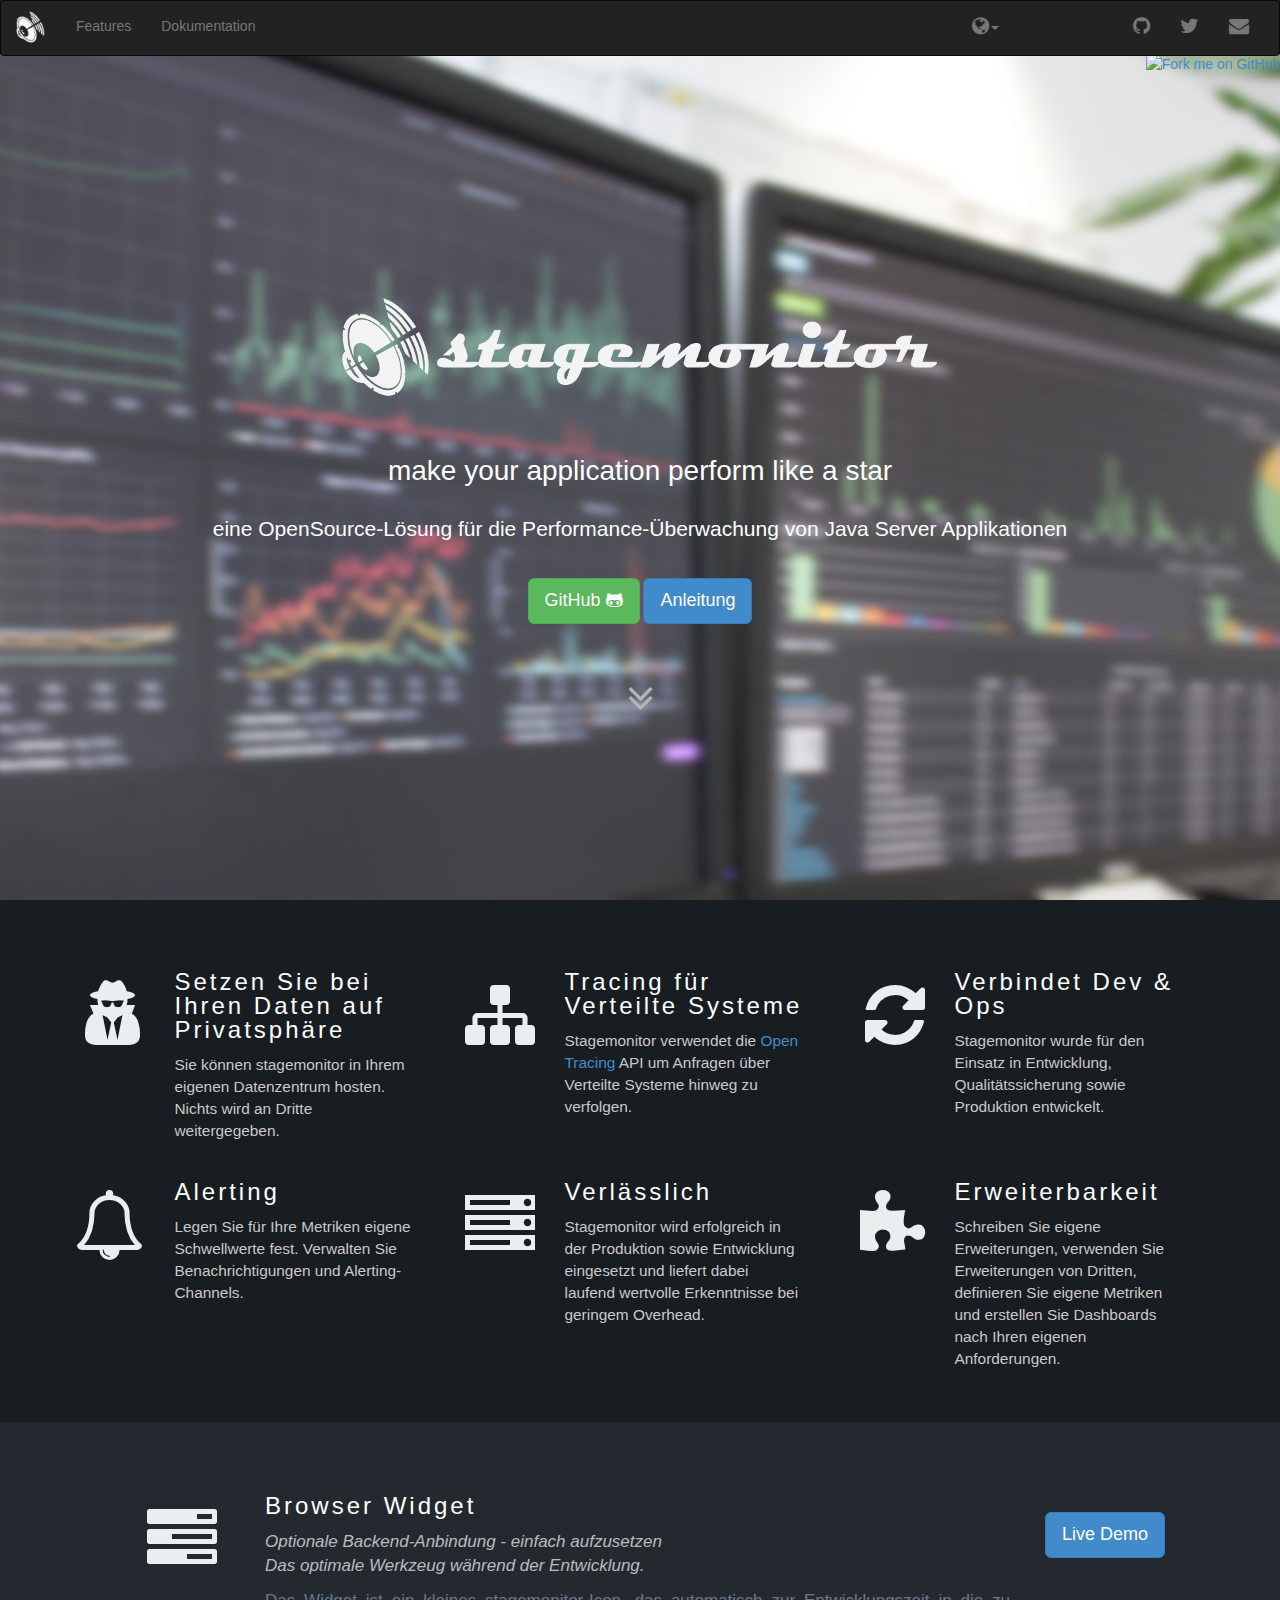
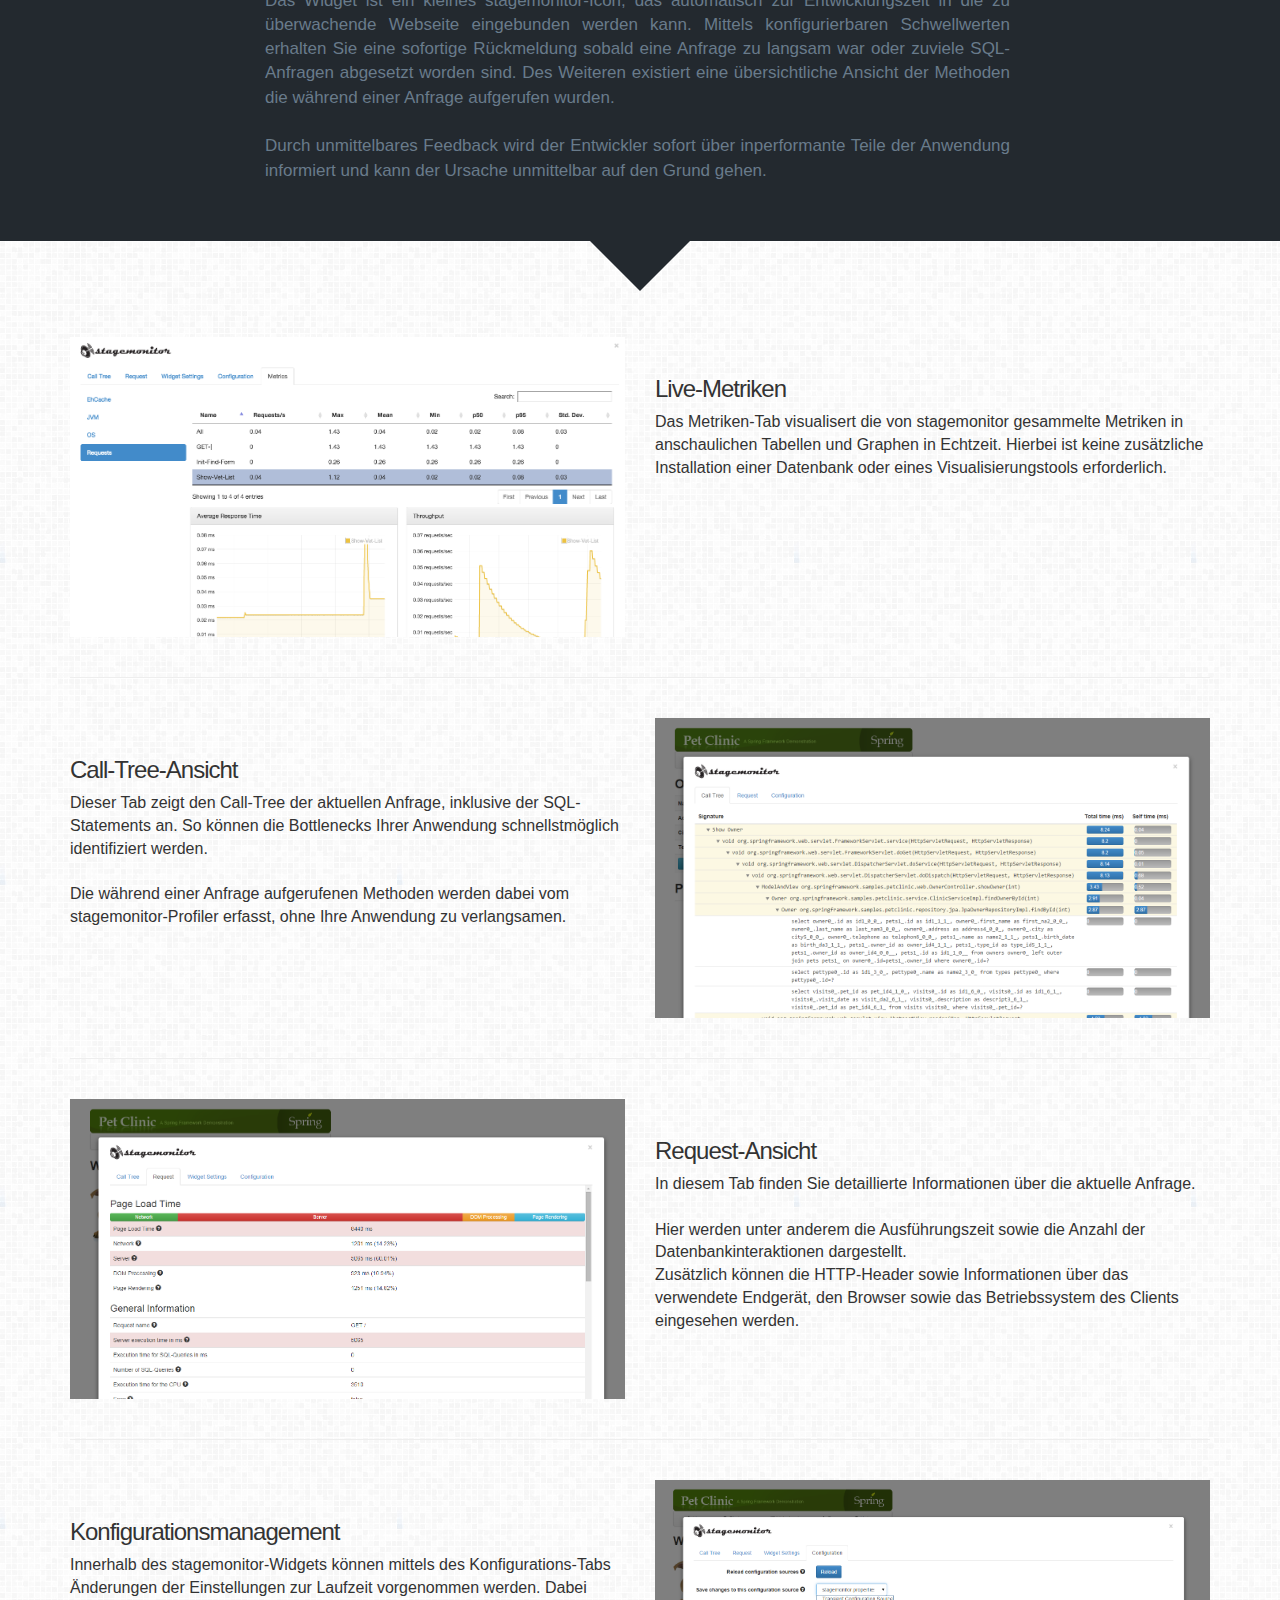
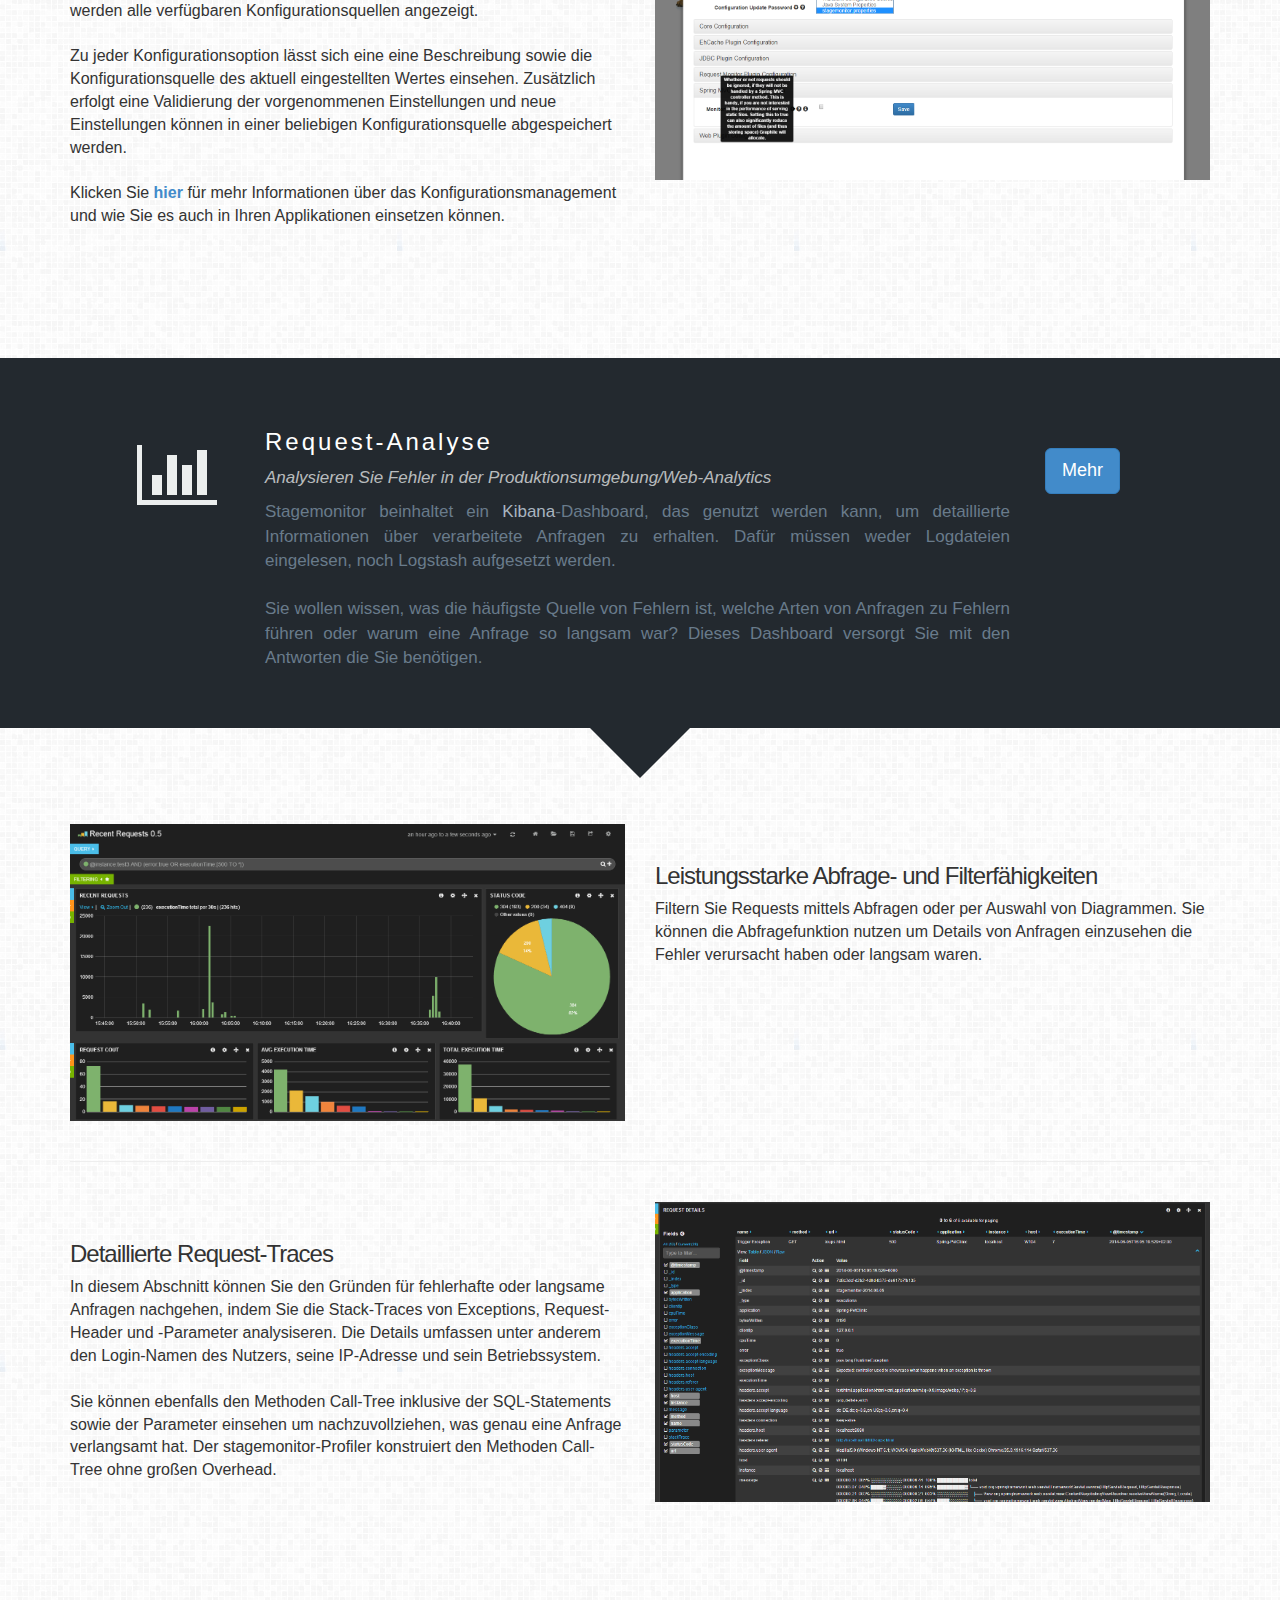
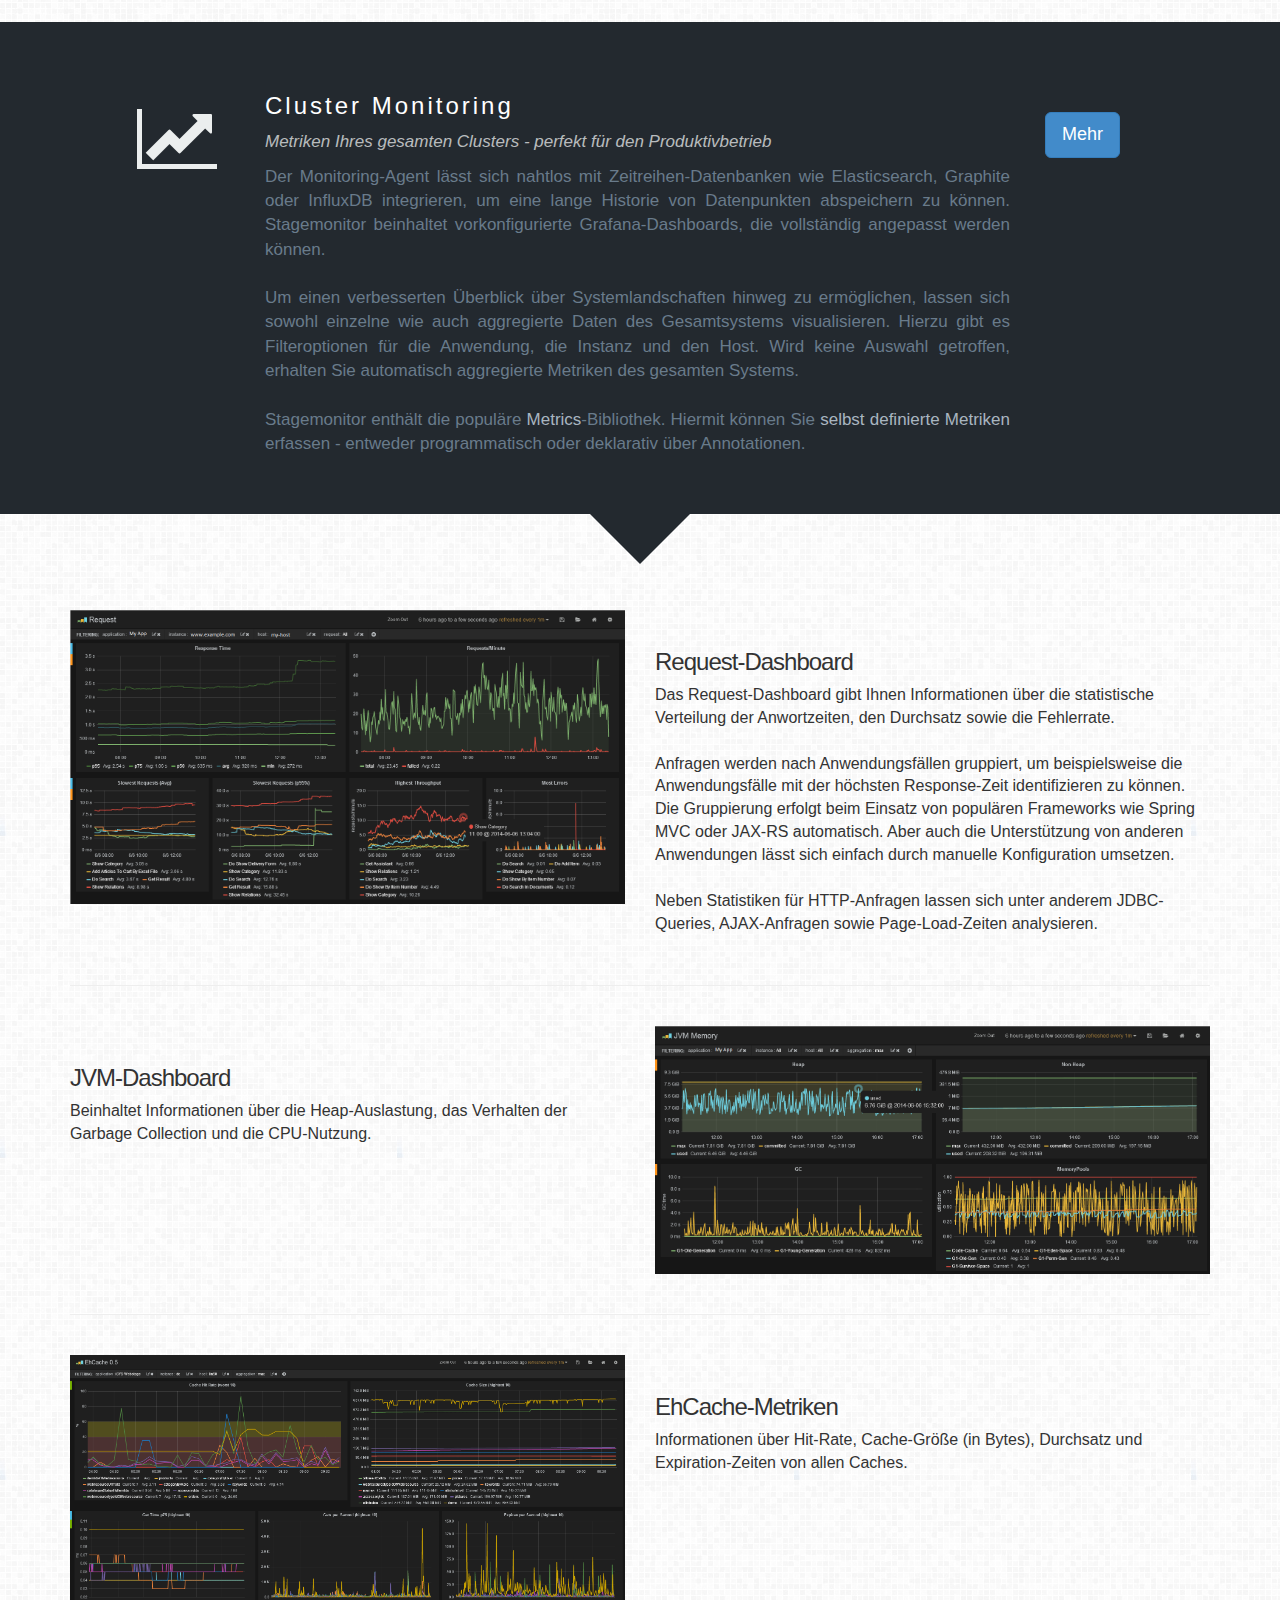
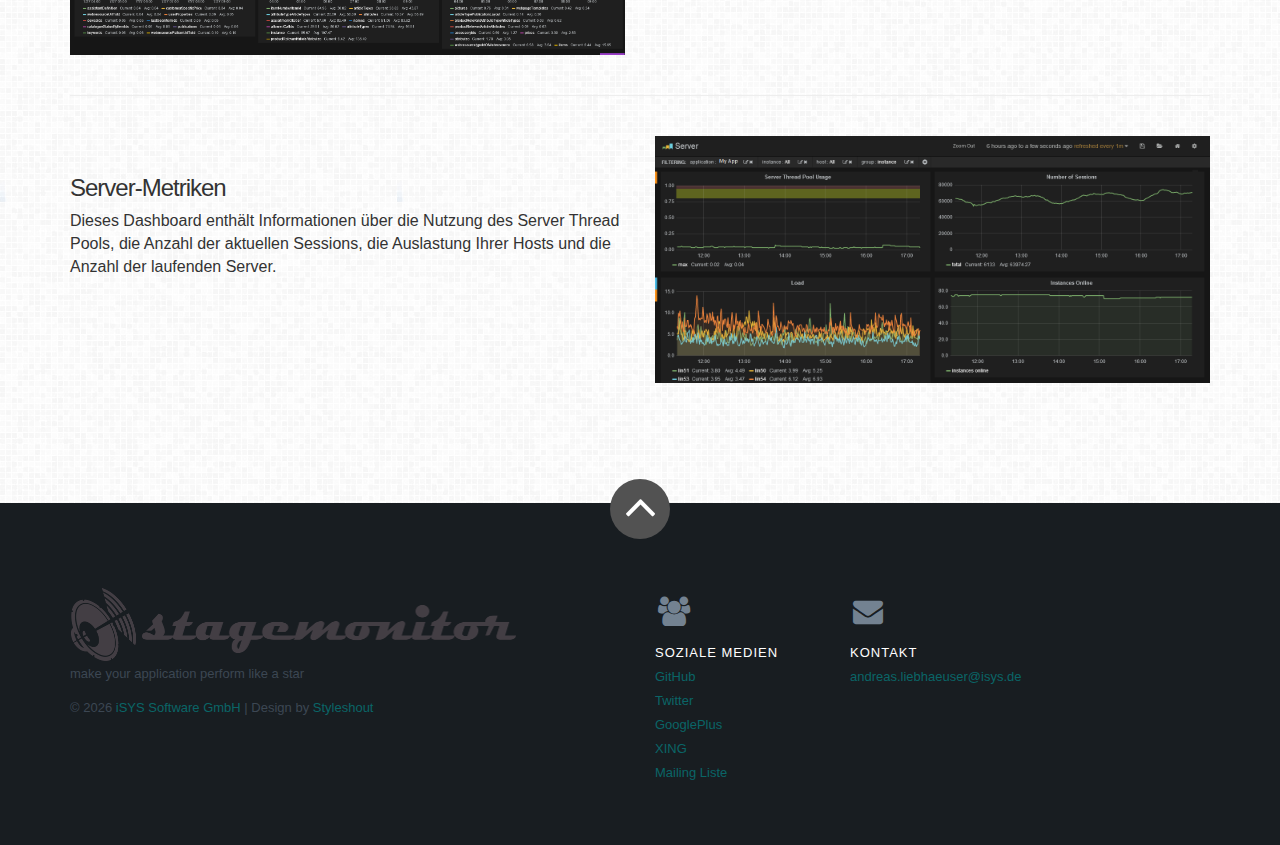
==== commit f2da2916: "deploy site" ====
--- a/de/index.html
+++ b/de/index.html
@@ -6,4 +6,4 @@
 
 		ga('create', 'UA-53233933-1', 'auto');
 		ga('send', 'pageview');
-	</script> </head> <body class="de de_index"> <header> <nav class="navbar navbar-inverse" role=navigation> <div class=container-fluid id=navfluid> <div class=navbar-header> <button type=button class=navbar-toggle data-toggle=collapse data-target="#navigationbar"> <span class=sr-only>Toggle navigation</span> <span class=icon-bar></span> <span class=icon-bar></span> <span class=icon-bar></span> </button> <a id=logo class="navbar-brand smoothscroll" href="#hero"><img alt=stagemonitor width=30px src="/images/logo-b2862ffb.png"></a> </div> <div class="collapse navbar-collapse" id=navigationbar> <ul class="nav navbar-nav"> <li><a class=smoothscroll href="#overview">Features</a></li> <li><a href="https://github.com/stagemonitor/stagemonitor/wiki">Dokumentation</a></li> </ul> <ul class="nav navbar-nav navbar-right header-social"> <li class=dropdown> <a href="#" id=languages class=dropdown-toggle data-toggle=dropdown role=button aria-expanded=false><i class="fa fa-globe"></i><span class=caret></span></a> <ul class=dropdown-menu styleClass=dropdown-menu-small role=menu> <li><a id=de href="/de" class=language> <img src="/images/germany-flag-square-icon-64-f0e66f2a.png" class=icon-small>&nbsp;&nbsp;Deutsch</a></li> <li><a id=en href="/" class=language> <img src="/images/united-kingdom-flag-square-icon-64-cea4e266.png" class=icon-small>&nbsp;&nbsp;English</a></li> </ul> </li> <li> <iframe allowtransparency=true class=github-btn frameborder=false height=20 scrolling=0 src="//ghbtns.com/github-btn.html?user=stagemonitor&repo=stagemonitor&type=watch&count=true&size=small" title="Star on GitHub" width=104></iframe> </li> <li><a href="https://github.com/stagemonitor/stagemonitor"><i class="fa fa-github"></i></a></li> <li><a href="https://twitter.com/stagemonitor"><i class="fa fa-twitter"></i></a></li> <li><a href="https://github.com/stagemonitor/stagemonitor-mailinglist"><i class="fa fa-envelope"></i></a></li> </ul> </div> </div> </nav> </header> <section id=hero class=jumbotron> <div class=container id=hero-body> <div class=row> <div class="row hidden-xs"> <a href="https://github.com/stagemonitor/stagemonitor"> <img style="position: absolute; top: 54px; right: 0; border: 0;" src="https://camo.githubusercontent.com/38ef81f8aca64bb9a64448d0d70f1308ef5341ab/68747470733a2f2f73332e616d617a6f6e6177732e636f6d2f6769746875622f726962626f6e732f666f726b6d655f72696768745f6461726b626c75655f3132313632312e706e67" alt="Fork me on GitHub" data-canonical-src="https://s3.amazonaws.com/github/ribbons/forkme_right_darkblue_121621.png"> </a> </div> </div> <div id=hero-content class=row> <div class=col-lg-12> <div class=hero-text> <img src="/images/stagemonitor-logo-light-big-83147f6a.png" class="img-responsive center-block"/> <br> <h2>make your application perform like a star</h2> <p>eine OpenSource-Lösung für die Performance-Überwachung von Java Server Applikationen</p> </div> <div class=buttons> <a class="btn btn-success btn-lg" href="https://github.com/stagemonitor/stagemonitor">GitHub <i class="fa fa-github-alt"></i></a> <a class="btn btn-primary btn-lg" href="https://github.com/stagemonitor/stagemonitor/wiki/Installation">Anleitung</a> </div> </div> </div> <div class="row bottom"> <p class=scrolldown> <a class="btn btn-circle page-scroll smoothscroll" href="#overview"> <i class="fa fa-angle-double-down"></i> </a> </p> </div> </div> </section> <section id=overview class=overview> <div class=container> <div class=row> <div class=col-md-4> <div class=col-md-3> <i class="fa fa-user-secret big-fa fa-5x"></i> </div> <div class=col-md-9> <h2>Setzen Sie bei Ihren Daten auf Privatsphäre</h2> <p>Sie können stagemonitor in Ihrem eigenen Datenzentrum hosten. Nichts wird an Dritte weitergegeben.</p> </div> </div> <div class=col-md-4> <div class=col-md-3> <i class="fa fa-sitemap big-fa fa-5x"></i> </div> <div class=col-md-9> <h2>Tracing für Verteilte Systeme</h2> <p>Stagemonitor verwendet die <a href="//opentracing.io/" target=_blank>Open Tracing</a> API um Anfragen über Verteilte Systeme hinweg zu verfolgen.</p> </div> </div> <div class=col-md-4> <div class=col-md-3> <i class="fa fa-refresh big-fa fa-5x"></i> </div> <div class=col-md-9> <h2>Verbindet Dev & Ops</h2> <p>Stagemonitor wurde für den Einsatz in Entwicklung, Qualitätssicherung sowie Produktion entwickelt.</p> </div> </div> </div> <div class=row> <div class=col-md-4> <div class=col-md-3> <i class="fa fa-bell-o big-fa fa-5x"></i> </div> <div class=col-md-9> <h2>Alerting</h2> <p>Legen Sie für Ihre Metriken eigene Schwellwerte fest. Verwalten Sie Benachrichtigungen und Alerting-Channels.</p> </div> </div> <div class=col-md-4> <div class=col-md-3> <i class="fa fa-server big-fa fa-5x"></i> </div> <div class=col-md-9> <h2>Verlässlich</h2> <p>Stagemonitor wird erfolgreich in der Produktion sowie Entwicklung eingesetzt und liefert dabei laufend wertvolle Erkenntnisse bei geringem Overhead.</p> </div> </div> <div class=col-md-4> <div class=col-md-3> <i class="fa fa-puzzle-piece big-fa fa-5x"></i> </div> <div class=col-md-9> <h2>Erweiterbarkeit</h2> <p>Schreiben Sie eigene Erweiterungen, verwenden Sie Erweiterungen von Dritten, definieren Sie eigene Metriken und erstellen Sie Dashboards nach Ihren eigenen Anforderungen.</p> </div> </div> </div> </div> </section> <section id=features> <section id=in-browser-widget class=feature-overview> <div class=container> <div class=row> <div class=col-lg-2> <i class="fa fa-tasks big-fa fa-5x"></i> </div> <div class=col-lg-8> <h2>Browser Widget</h2> <p class=feature-short-desc>Optionale Backend-Anbindung - einfach aufzusetzen <br>Das optimale Werkzeug während der Entwicklung.</p> <p>Das Widget ist ein kleines stagemonitor-Icon, das automatisch zur Entwicklungszeit in die zu überwachende Webseite eingebunden werden kann. Mittels konfigurierbaren Schwellwerten erhalten Sie eine sofortige Rückmeldung sobald eine Anfrage zu langsam war oder zuviele SQL-Anfragen abgesetzt worden sind. Des Weiteren existiert eine übersichtliche Ansicht der Methoden die während einer Anfrage aufgerufen wurden. <br><br> Durch unmittelbares Feedback wird der Entwickler sofort über inperformante Teile der Anwendung informiert und kann der Ursache unmittelbar auf den Grund gehen.</p> </div> <div class=col-lg-2> <a class="btn btn-lg btn-primary live-demo" target=_blank href="//stagemonitor-demo.isys-software.de/">Live Demo</a> </div> </div> </div> </section> <section class="features content"> <div class=container> <div class="row featurette"> <div class="col-md-6 pull-right"> <h3 class=featurette-heading>Live-Metriken</h3> <p>Das Metriken-Tab visualisert die von stagemonitor gesammelte Metriken in anschaulichen Tabellen und Graphen in Echtzeit. Hierbei ist keine zusätzliche Installation einer Datenbank oder eines Visualisierungstools erforderlich.</p> </div> <div class=col-md-6> <div class="columns item"> <div class=item-wrap> <a href="/images/widget-metrics-tab-2928454d.png" class=img-responsive data-imagelightbox=a> <img src="/images/widget-metrics-tab-2928454d.png" alt="Widget Metriken-Tab"> <div class=overlay></div> <div class=link-icon><i class="fa fa-plus"></i></div> </a> </div> </div> </div> </div> <hr class=featurette-divider> <div class="row featurette"> <div class="col-md-6 "> <h3 class=featurette-heading>Call-Tree-Ansicht</h3> <p>Dieser Tab zeigt den Call-Tree der aktuellen Anfrage, inklusive der SQL-Statements an. So können die Bottlenecks Ihrer Anwendung schnellstmöglich identifiziert werden.<br><br> Die während einer Anfrage aufgerufenen Methoden werden dabei vom stagemonitor-Profiler erfasst, ohne Ihre Anwendung zu verlangsamen.</p> </div> <div class=col-md-6> <div class="columns item"> <div class=item-wrap> <a href="/images/widget-call-tree-c778a9d9.png" class=img-responsive data-imagelightbox=a> <img src="/images/widget-call-tree-c778a9d9.png" alt=Call-Tree-Ansicht> <div class=overlay></div> <div class=link-icon><i class="fa fa-plus"></i></div> </a> </div> </div> </div> </div> <hr class=featurette-divider> <div class="row featurette"> <div class="col-md-6 pull-right"> <h3 class=featurette-heading>Request-Ansicht</h3> <p>In diesem Tab finden Sie detaillierte Informationen über die aktuelle Anfrage.<br><br> Hier werden unter anderem die Ausführungszeit sowie die Anzahl der Datenbankinteraktionen dargestellt. <br> Zusätzlich können die HTTP-Header sowie Informationen über das verwendete Endgerät, den Browser sowie das Betriebssystem des Clients eingesehen werden.</p> </div> <div class=col-md-6> <div class="columns item"> <div class=item-wrap> <a href="/images/widget-request-trace-977c2b24.png" class=img-responsive data-imagelightbox=a> <img src="/images/widget-request-trace-977c2b24.png" alt="Request Trace"> <div class=overlay></div> <div class=link-icon><i class="fa fa-plus"></i></div> </a> </div> </div> </div> </div> <hr class=featurette-divider> <div class="row featurette"> <div class="col-md-6 "> <h3 class=featurette-heading>Konfigurationsmanagement</h3> <p>Innerhalb des stagemonitor-Widgets können mittels des Konfigurations-Tabs Änderungen der Einstellungen zur Laufzeit vorgenommen werden. Dabei werden alle verfügbaren Konfigurationsquellen angezeigt. <br><br> Zu jeder Konfigurationsoption lässt sich eine eine Beschreibung sowie die Konfigurationsquelle des aktuell eingestellten Wertes einsehen. Zusätzlich erfolgt eine Validierung der vorgenommenen Einstellungen und neue Einstellungen können in einer beliebigen Konfigurationsquelle abgespeichert werden. <br><br> Klicken Sie <a href="https://github.com/stagemonitor/stagemonitor/tree/master/stagemonitor-configuration"><b>hier</b></a> für mehr Informationen über das Konfigurationsmanagement und wie Sie es auch in Ihren Applikationen einsetzen können.</p> </div> <div class=col-md-6> <div class="columns item"> <div class=item-wrap> <a href="/images/widget-configuration-1d36641e.png" class=img-responsive data-imagelightbox=a> <img src="/images/widget-configuration-1d36641e.png" alt=Konfigurationsmanagement> <div class=overlay></div> <div class=link-icon><i class="fa fa-plus"></i></div> </a> </div> </div> </div> </div> </div> </section> <section id=analyze-requests class=feature-overview> <div class=container> <div class=row> <div class=col-lg-2> <i class="fa fa-bar-chart-o big-fa fa-5x"></i> </div> <div class=col-lg-8> <h2>Request-Analyse</h2> <p class=feature-short-desc>Analysieren Sie Fehler in der Produktionsumgebung/Web-Analytics</p> <p>Stagemonitor beinhaltet ein <a href="//www.elasticsearch.org/overview/kibana/">Kibana</a>-Dashboard, das genutzt werden kann, um detaillierte Informationen über verarbeitete Anfragen zu erhalten. Dafür müssen weder Logdateien eingelesen, noch Logstash aufgesetzt werden. <br><br> Sie wollen wissen, was die häufigste Quelle von Fehlern ist, welche Arten von Anfragen zu Fehlern führen oder warum eine Anfrage so langsam war? Dieses Dashboard versorgt Sie mit den Antworten die Sie benötigen.</p> </div> <div class=col-lg-2> <a class="btn btn-lg btn-primary live-demo" target=_blank href="https://github.com/stagemonitor/stagemonitor/wiki/Request-Analysis-Dashboard">Mehr</a> </div> </div> </div> </section> <section class="features content"> <div class=container> <div class="row featurette"> <div class="col-md-6 pull-right"> <h3 class=featurette-heading>Leistungsstarke Abfrage- und Filterfähigkeiten</h3> <p>Filtern Sie Requests mittels Abfragen oder per Auswahl von Diagrammen. Sie können die Abfragefunktion nutzen um Details von Anfragen einzusehen die Fehler verursacht haben oder langsam waren.</p> </div> <div class=col-md-6> <div class="columns item"> <div class=item-wrap> <a href="/images/stagemonitor-kibana-filter-82ebfe6d.png" class=img-responsive data-imagelightbox=a> <img src="/images/stagemonitor-kibana-filter-82ebfe6d.png" alt="Filter Requests"> <div class=overlay></div> <div class=link-icon><i class="fa fa-plus"></i></div> </a> </div> </div> </div> </div> <hr class=featurette-divider> <div class="row featurette"> <div class="col-md-6 "> <h3 class=featurette-heading>Detaillierte Request-Traces</h3> <p>In diesem Abschnitt können Sie den Gründen für fehlerhafte oder langsame Anfragen nachgehen, indem Sie die Stack-Traces von Exceptions, Request-Header und -Parameter analysiseren. Die Details umfassen unter anderem den Login-Namen des Nutzers, seine IP-Adresse und sein Betriebssystem.<br><br> Sie können ebenfalls den Methoden Call-Tree inklusive der SQL-Statements sowie der Parameter einsehen um nachzuvollziehen, was genau eine Anfrage verlangsamt hat. Der stagemonitor-Profiler konstruiert den Methoden Call-Tree ohne großen Overhead.</p> </div> <div class=col-md-6> <div class="columns item"> <div class=item-wrap> <a href="/images/stagemonitor-kibana-details-a29e7811.png" class=img-responsive data-imagelightbox=a> <img src="/images/stagemonitor-kibana-details-a29e7811.png" alt="Request Details"> <div class=overlay></div> <div class=link-icon><i class="fa fa-plus"></i></div> </a> </div> </div> </div> </div> </div> </section> <section id=grafana-dashboards class=feature-overview> <div class=container> <div class=row> <div class=col-lg-2> <i class="fa fa-line-chart big-fa fa-5x"></i> </div> <div class=col-lg-8> <h2>Cluster Monitoring</h2> <p class=feature-short-desc>Metriken Ihres gesamten Clusters - perfekt für den Produktivbetrieb</p> <p>Der Monitoring-Agent lässt sich nahtlos mit Zeitreihen-Datenbanken wie Elasticsearch, Graphite oder InfluxDB integrieren, um eine lange Historie von Datenpunkten abspeichern zu können. Stagemonitor beinhaltet vorkonfigurierte Grafana-Dashboards, die vollständig angepasst werden können. <br><br> Um einen verbesserten Überblick über Systemlandschaften hinweg zu ermöglichen, lassen sich sowohl einzelne wie auch aggregierte Daten des Gesamtsystems visualisieren. Hierzu gibt es Filteroptionen für die Anwendung, die Instanz und den Host. Wird keine Auswahl getroffen, erhalten Sie automatisch aggregierte Metriken des gesamten Systems. <br><br> Stagemonitor enthält die populäre <a href="//metrics.codahale.com/">Metrics</a>-Bibliothek. Hiermit können Sie <a href="https://github.com/stagemonitor/stagemonitor/wiki/Track-your-own-metrics">selbst definierte Metriken</a> erfassen - entweder programmatisch oder deklarativ über Annotationen.</p> </div> <div class=col-lg-2> <a class="btn btn-lg btn-primary live-demo" target=_blank href="https://github.com/stagemonitor/stagemonitor/wiki/Dashboards">Mehr</a> </div> </div> </div> </section> <section class="features content"> <div class=container> <div class="row featurette"> <div class="col-md-6 pull-right"> <h3 class=featurette-heading>Request-Dashboard</h3> <p>Das Request-Dashboard gibt Ihnen Informationen über die statistische Verteilung der Anwortzeiten, den Durchsatz sowie die Fehlerrate. <br><br> Anfragen werden nach Anwendungsfällen gruppiert, um beispielsweise die Anwendungsfälle mit der höchsten Response-Zeit identifizieren zu können. Die Gruppierung erfolgt beim Einsatz von populären Frameworks wie Spring MVC oder JAX-RS automatisch. Aber auch die Unterstützung von anderen Anwendungen lässt sich einfach durch manuelle Konfiguration umsetzen. <br><br> Neben Statistiken für HTTP-Anfragen lassen sich unter anderem JDBC-Queries, AJAX-Anfragen sowie Page-Load-Zeiten analysieren.</p> </div> <div class=col-md-6> <div class="columns item"> <div class=item-wrap> <a href="/images/dashboard-request-65c14245.png" class=img-responsive data-imagelightbox=a> <img src="/images/dashboard-request-65c14245.png" alt=Request-Dashboard> <div class=overlay></div> <div class=link-icon><i class="fa fa-plus"></i></div> </a> </div> </div> </div> </div> <hr class=featurette-divider> <div class="row featurette"> <div class="col-md-6 "> <h3 class=featurette-heading>JVM-Dashboard</h3> <p>Beinhaltet Informationen über die Heap-Auslastung, das Verhalten der Garbage Collection und die CPU-Nutzung.</p> </div> <div class=col-md-6> <div class="columns item"> <div class=item-wrap> <a href="/images/dashboard-memory-e051c90a.png" class=img-responsive data-imagelightbox=a> <img src="/images/dashboard-memory-e051c90a.png" alt=JVM-Dashboard> <div class=overlay></div> <div class=link-icon><i class="fa fa-plus"></i></div> </a> </div> </div> </div> </div> <hr class=featurette-divider> <div class="row featurette"> <div class="col-md-6 pull-right"> <h3 class=featurette-heading>EhCache-Metriken</h3> <p>Informationen über Hit-Rate, Cache-Größe (in Bytes), Durchsatz und Expiration-Zeiten von allen Caches.</p> </div> <div class=col-md-6> <div class="columns item"> <div class=item-wrap> <a href="/images/dashboard-ehcache-ea211ee8.png" class=img-responsive data-imagelightbox=a> <img src="/images/dashboard-ehcache-ea211ee8.png" alt="EhCache Dashboard"> <div class=overlay></div> <div class=link-icon><i class="fa fa-plus"></i></div> </a> </div> </div> </div> </div> <hr class=featurette-divider> <div class="row featurette"> <div class="col-md-6 "> <h3 class=featurette-heading>Server-Metriken</h3> <p>Dieses Dashboard enthält Informationen über die Nutzung des Server Thread Pools, die Anzahl der aktuellen Sessions, die Auslastung Ihrer Hosts und die Anzahl der laufenden Server.</p> </div> <div class=col-md-6> <div class="columns item"> <div class=item-wrap> <a href="/images/dashboard-server-1134fea9.png" class=img-responsive data-imagelightbox=a> <img src="/images/dashboard-server-1134fea9.png" alt="Server Dashboard"> <div class=overlay></div> <div class=link-icon><i class="fa fa-plus"></i></div> </a> </div> </div> </div> </div> </div> </section> </section> <section id=team style="display: none"> <div class=container> <div class=row> <div class="col-lg-12 text-center"> <h2 class=section-heading>Developed By</h2> </div> </div> <div class="row center"> <div class=col-sm-3> </div> <div class=col-sm-3> <div class=team-member> <img src="/images/felix-bf055754.jpg" class="img-responsive img-circle" alt=""> <h4>Felix Barnsteiner</h4> <p class=text-muted>Project Lead</p> <ul class="list-inline social-buttons"> <li><a href="https://github.com/felixbarny"><i class="fa fa-github"></i></a> </li> <li><a href="https://twitter.com/felix_b"><i class="fa fa-twitter"></i></a> </li> <li><a href="https://plus.google.com/+FelixB"><i class="fa fa-google-plus"></i></a> </li> </ul> </div> </div> <div class=col-sm-3> <div class=team-member> <img src="/images/Trampusch-7a5acf24.jpg" class="img-responsive img-circle" alt=""> <h4>Fabian Trampusch</h4> <p class=text-muted>Developer</p> <ul class="list-inline social-buttons"> <li><a href="https://github.com/trampi"><i class="fa fa-github"></i></a> </li> <li><a href="https://twitter.com/trampi4"><i class="fa fa-twitter"></i></a> </li> <li><a href="//trampusch.info/"><i class="fa fa-globe"></i></a> </li> </ul> </div> </div> <div class=col-sm-3> </div> </div> <div class=row> <div class="col-lg-12 text-center"> <h3 class="section-subheading text-muted"> <a href="https://github.com/stagemonitor/stagemonitor/network/members">Join the team.</a></h3> </div> </div> </div> </section> <footer> <div class=container> <div class=row> <div class=col-lg-6> <div class=footer-logo> <a href="#"> <img src="/images/footer-logo2-90a5c093.png" alt="stagemonitor logo" class=img-responsive /> </a> </div> <p>make your application perform like a star</p> <p class=copyright> &copy; <script>document.write(new Date().getFullYear());</script> <a href="https://www.isys.de">iSYS Software GmbH</a> | Design by <a title=Styleshout href="//www.styleshout.com/">Styleshout</a> </p> </div> <div class="col-lg-2 socialize"> <i class="fa fa-users"></i> <h3 class=social>Soziale Medien</h3> <ul> <li><a href="https://github.com/stagemonitor/stagemonitor">GitHub</a></li> <li><a href="https://twitter.com/stagemonitor">Twitter</a></li> <li><a href="https://plus.google.com/+FelixB">GooglePlus</a></li> <li><a href="https://www.xing.com/profile/Felix_Barnsteiner">XING</a></li> <li><a href="https://github.com/stagemonitor/stagemonitor-mailinglist">Mailing Liste</a></li> </ul> </div> <div class="col-lg-3 socialize"> <i class="fa fa-envelope"></i> <h3 class=contact>Kontakt</h3> <ul> <li><a href="mailto:felix.barnsteiner@isys.de">felix.barnsteiner@isys.de</a></li> </ul> </div> <div id=go-top> <a class=smoothscroll title="Back to Top" href="#hero"><i class="fa fa-angle-up fa-4x"></i></a> </div> </div> </div> </footer> <script src="/javascripts/all-f5d0673f.js"></script> </body> </html>+	</script> </head> <body class="de de_index"> <header> <nav class="navbar navbar-inverse" role=navigation> <div class=container-fluid id=navfluid> <div class=navbar-header> <button type=button class=navbar-toggle data-toggle=collapse data-target="#navigationbar"> <span class=sr-only>Toggle navigation</span> <span class=icon-bar></span> <span class=icon-bar></span> <span class=icon-bar></span> </button> <a id=logo class="navbar-brand smoothscroll" href="#hero"><img alt=stagemonitor width=30px src="/images/logo-b2862ffb.png"></a> </div> <div class="collapse navbar-collapse" id=navigationbar> <ul class="nav navbar-nav"> <li><a class=smoothscroll href="#overview">Features</a></li> <li><a href="https://github.com/stagemonitor/stagemonitor/wiki">Dokumentation</a></li> </ul> <ul class="nav navbar-nav navbar-right header-social"> <li class=dropdown> <a href="#" id=languages class=dropdown-toggle data-toggle=dropdown role=button aria-expanded=false><i class="fa fa-globe"></i><span class=caret></span></a> <ul class=dropdown-menu styleClass=dropdown-menu-small role=menu> <li><a id=de href="/de" class=language> <img src="/images/germany-flag-square-icon-64-f0e66f2a.png" class=icon-small>&nbsp;&nbsp;Deutsch</a></li> <li><a id=en href="/" class=language> <img src="/images/united-kingdom-flag-square-icon-64-cea4e266.png" class=icon-small>&nbsp;&nbsp;English</a></li> </ul> </li> <li> <iframe allowtransparency=true class=github-btn frameborder=false height=20 scrolling=0 src="//ghbtns.com/github-btn.html?user=stagemonitor&repo=stagemonitor&type=watch&count=true&size=small" title="Star on GitHub" width=104></iframe> </li> <li><a href="https://github.com/stagemonitor/stagemonitor"><i class="fa fa-github"></i></a></li> <li><a href="https://twitter.com/stagemonitor"><i class="fa fa-twitter"></i></a></li> <li><a href="https://github.com/stagemonitor/stagemonitor-mailinglist"><i class="fa fa-envelope"></i></a></li> </ul> </div> </div> </nav> </header> <section id=hero class=jumbotron> <div class=container id=hero-body> <div class=row> <div class="row hidden-xs"> <a href="https://github.com/stagemonitor/stagemonitor"> <img style="position: absolute; top: 54px; right: 0; border: 0;" src="https://camo.githubusercontent.com/38ef81f8aca64bb9a64448d0d70f1308ef5341ab/68747470733a2f2f73332e616d617a6f6e6177732e636f6d2f6769746875622f726962626f6e732f666f726b6d655f72696768745f6461726b626c75655f3132313632312e706e67" alt="Fork me on GitHub" data-canonical-src="https://s3.amazonaws.com/github/ribbons/forkme_right_darkblue_121621.png"> </a> </div> </div> <div id=hero-content class=row> <div class=col-lg-12> <div class=hero-text> <img src="/images/stagemonitor-logo-light-big-83147f6a.png" class="img-responsive center-block"/> <br> <h2>make your application perform like a star</h2> <p>eine OpenSource-Lösung für die Performance-Überwachung von Java Server Applikationen</p> </div> <div class=buttons> <a class="btn btn-success btn-lg" href="https://github.com/stagemonitor/stagemonitor">GitHub <i class="fa fa-github-alt"></i></a> <a class="btn btn-primary btn-lg" href="https://github.com/stagemonitor/stagemonitor/wiki/Installation">Anleitung</a> </div> </div> </div> <div class="row bottom"> <p class=scrolldown> <a class="btn btn-circle page-scroll smoothscroll" href="#overview"> <i class="fa fa-angle-double-down"></i> </a> </p> </div> </div> </section> <section id=overview class=overview> <div class=container> <div class=row> <div class=col-md-4> <div class=col-md-3> <i class="fa fa-user-secret big-fa fa-5x"></i> </div> <div class=col-md-9> <h2>Setzen Sie bei Ihren Daten auf Privatsphäre</h2> <p>Sie können stagemonitor in Ihrem eigenen Datenzentrum hosten. Nichts wird an Dritte weitergegeben.</p> </div> </div> <div class=col-md-4> <div class=col-md-3> <i class="fa fa-sitemap big-fa fa-5x"></i> </div> <div class=col-md-9> <h2>Tracing für Verteilte Systeme</h2> <p>Stagemonitor verwendet die <a href="//opentracing.io/" target=_blank>Open Tracing</a> API um Anfragen über Verteilte Systeme hinweg zu verfolgen.</p> </div> </div> <div class=col-md-4> <div class=col-md-3> <i class="fa fa-refresh big-fa fa-5x"></i> </div> <div class=col-md-9> <h2>Verbindet Dev & Ops</h2> <p>Stagemonitor wurde für den Einsatz in Entwicklung, Qualitätssicherung sowie Produktion entwickelt.</p> </div> </div> </div> <div class=row> <div class=col-md-4> <div class=col-md-3> <i class="fa fa-bell-o big-fa fa-5x"></i> </div> <div class=col-md-9> <h2>Alerting</h2> <p>Legen Sie für Ihre Metriken eigene Schwellwerte fest. Verwalten Sie Benachrichtigungen und Alerting-Channels.</p> </div> </div> <div class=col-md-4> <div class=col-md-3> <i class="fa fa-server big-fa fa-5x"></i> </div> <div class=col-md-9> <h2>Verlässlich</h2> <p>Stagemonitor wird erfolgreich in der Produktion sowie Entwicklung eingesetzt und liefert dabei laufend wertvolle Erkenntnisse bei geringem Overhead.</p> </div> </div> <div class=col-md-4> <div class=col-md-3> <i class="fa fa-puzzle-piece big-fa fa-5x"></i> </div> <div class=col-md-9> <h2>Erweiterbarkeit</h2> <p>Schreiben Sie eigene Erweiterungen, verwenden Sie Erweiterungen von Dritten, definieren Sie eigene Metriken und erstellen Sie Dashboards nach Ihren eigenen Anforderungen.</p> </div> </div> </div> </div> </section> <section id=features> <section id=in-browser-widget class=feature-overview> <div class=container> <div class=row> <div class=col-lg-2> <i class="fa fa-tasks big-fa fa-5x"></i> </div> <div class=col-lg-8> <h2>Browser Widget</h2> <p class=feature-short-desc>Optionale Backend-Anbindung - einfach aufzusetzen <br>Das optimale Werkzeug während der Entwicklung.</p> <p>Das Widget ist ein kleines stagemonitor-Icon, das automatisch zur Entwicklungszeit in die zu überwachende Webseite eingebunden werden kann. Mittels konfigurierbaren Schwellwerten erhalten Sie eine sofortige Rückmeldung sobald eine Anfrage zu langsam war oder zuviele SQL-Anfragen abgesetzt worden sind. Des Weiteren existiert eine übersichtliche Ansicht der Methoden die während einer Anfrage aufgerufen wurden. <br><br> Durch unmittelbares Feedback wird der Entwickler sofort über inperformante Teile der Anwendung informiert und kann der Ursache unmittelbar auf den Grund gehen.</p> </div> <div class=col-lg-2> <a class="btn btn-lg btn-primary live-demo" target=_blank href="//stagemonitor-demo.isys-software.de/">Live Demo</a> </div> </div> </div> </section> <section class="features content"> <div class=container> <div class="row featurette"> <div class="col-md-6 pull-right"> <h3 class=featurette-heading>Live-Metriken</h3> <p>Das Metriken-Tab visualisert die von stagemonitor gesammelte Metriken in anschaulichen Tabellen und Graphen in Echtzeit. Hierbei ist keine zusätzliche Installation einer Datenbank oder eines Visualisierungstools erforderlich.</p> </div> <div class=col-md-6> <div class="columns item"> <div class=item-wrap> <a href="/images/widget-metrics-tab-2928454d.png" class=img-responsive data-imagelightbox=a> <img src="/images/widget-metrics-tab-2928454d.png" alt="Widget Metriken-Tab"> <div class=overlay></div> <div class=link-icon><i class="fa fa-plus"></i></div> </a> </div> </div> </div> </div> <hr class=featurette-divider> <div class="row featurette"> <div class="col-md-6 "> <h3 class=featurette-heading>Call-Tree-Ansicht</h3> <p>Dieser Tab zeigt den Call-Tree der aktuellen Anfrage, inklusive der SQL-Statements an. So können die Bottlenecks Ihrer Anwendung schnellstmöglich identifiziert werden.<br><br> Die während einer Anfrage aufgerufenen Methoden werden dabei vom stagemonitor-Profiler erfasst, ohne Ihre Anwendung zu verlangsamen.</p> </div> <div class=col-md-6> <div class="columns item"> <div class=item-wrap> <a href="/images/widget-call-tree-c778a9d9.png" class=img-responsive data-imagelightbox=a> <img src="/images/widget-call-tree-c778a9d9.png" alt=Call-Tree-Ansicht> <div class=overlay></div> <div class=link-icon><i class="fa fa-plus"></i></div> </a> </div> </div> </div> </div> <hr class=featurette-divider> <div class="row featurette"> <div class="col-md-6 pull-right"> <h3 class=featurette-heading>Request-Ansicht</h3> <p>In diesem Tab finden Sie detaillierte Informationen über die aktuelle Anfrage.<br><br> Hier werden unter anderem die Ausführungszeit sowie die Anzahl der Datenbankinteraktionen dargestellt. <br> Zusätzlich können die HTTP-Header sowie Informationen über das verwendete Endgerät, den Browser sowie das Betriebssystem des Clients eingesehen werden.</p> </div> <div class=col-md-6> <div class="columns item"> <div class=item-wrap> <a href="/images/widget-request-trace-977c2b24.png" class=img-responsive data-imagelightbox=a> <img src="/images/widget-request-trace-977c2b24.png" alt="Request Trace"> <div class=overlay></div> <div class=link-icon><i class="fa fa-plus"></i></div> </a> </div> </div> </div> </div> <hr class=featurette-divider> <div class="row featurette"> <div class="col-md-6 "> <h3 class=featurette-heading>Konfigurationsmanagement</h3> <p>Innerhalb des stagemonitor-Widgets können mittels des Konfigurations-Tabs Änderungen der Einstellungen zur Laufzeit vorgenommen werden. Dabei werden alle verfügbaren Konfigurationsquellen angezeigt. <br><br> Zu jeder Konfigurationsoption lässt sich eine eine Beschreibung sowie die Konfigurationsquelle des aktuell eingestellten Wertes einsehen. Zusätzlich erfolgt eine Validierung der vorgenommenen Einstellungen und neue Einstellungen können in einer beliebigen Konfigurationsquelle abgespeichert werden. <br><br> Klicken Sie <a href="https://github.com/stagemonitor/stagemonitor/tree/master/stagemonitor-configuration"><b>hier</b></a> für mehr Informationen über das Konfigurationsmanagement und wie Sie es auch in Ihren Applikationen einsetzen können.</p> </div> <div class=col-md-6> <div class="columns item"> <div class=item-wrap> <a href="/images/widget-configuration-1d36641e.png" class=img-responsive data-imagelightbox=a> <img src="/images/widget-configuration-1d36641e.png" alt=Konfigurationsmanagement> <div class=overlay></div> <div class=link-icon><i class="fa fa-plus"></i></div> </a> </div> </div> </div> </div> </div> </section> <section id=analyze-requests class=feature-overview> <div class=container> <div class=row> <div class=col-lg-2> <i class="fa fa-bar-chart-o big-fa fa-5x"></i> </div> <div class=col-lg-8> <h2>Request-Analyse</h2> <p class=feature-short-desc>Analysieren Sie Fehler in der Produktionsumgebung/Web-Analytics</p> <p>Stagemonitor beinhaltet ein <a href="//www.elasticsearch.org/overview/kibana/">Kibana</a>-Dashboard, das genutzt werden kann, um detaillierte Informationen über verarbeitete Anfragen zu erhalten. Dafür müssen weder Logdateien eingelesen, noch Logstash aufgesetzt werden. <br><br> Sie wollen wissen, was die häufigste Quelle von Fehlern ist, welche Arten von Anfragen zu Fehlern führen oder warum eine Anfrage so langsam war? Dieses Dashboard versorgt Sie mit den Antworten die Sie benötigen.</p> </div> <div class=col-lg-2> <a class="btn btn-lg btn-primary live-demo" target=_blank href="https://github.com/stagemonitor/stagemonitor/wiki/Request-Analysis-Dashboard">Mehr</a> </div> </div> </div> </section> <section class="features content"> <div class=container> <div class="row featurette"> <div class="col-md-6 pull-right"> <h3 class=featurette-heading>Leistungsstarke Abfrage- und Filterfähigkeiten</h3> <p>Filtern Sie Requests mittels Abfragen oder per Auswahl von Diagrammen. Sie können die Abfragefunktion nutzen um Details von Anfragen einzusehen die Fehler verursacht haben oder langsam waren.</p> </div> <div class=col-md-6> <div class="columns item"> <div class=item-wrap> <a href="/images/stagemonitor-kibana-filter-82ebfe6d.png" class=img-responsive data-imagelightbox=a> <img src="/images/stagemonitor-kibana-filter-82ebfe6d.png" alt="Filter Requests"> <div class=overlay></div> <div class=link-icon><i class="fa fa-plus"></i></div> </a> </div> </div> </div> </div> <hr class=featurette-divider> <div class="row featurette"> <div class="col-md-6 "> <h3 class=featurette-heading>Detaillierte Request-Traces</h3> <p>In diesem Abschnitt können Sie den Gründen für fehlerhafte oder langsame Anfragen nachgehen, indem Sie die Stack-Traces von Exceptions, Request-Header und -Parameter analysiseren. Die Details umfassen unter anderem den Login-Namen des Nutzers, seine IP-Adresse und sein Betriebssystem.<br><br> Sie können ebenfalls den Methoden Call-Tree inklusive der SQL-Statements sowie der Parameter einsehen um nachzuvollziehen, was genau eine Anfrage verlangsamt hat. Der stagemonitor-Profiler konstruiert den Methoden Call-Tree ohne großen Overhead.</p> </div> <div class=col-md-6> <div class="columns item"> <div class=item-wrap> <a href="/images/stagemonitor-kibana-details-a29e7811.png" class=img-responsive data-imagelightbox=a> <img src="/images/stagemonitor-kibana-details-a29e7811.png" alt="Request Details"> <div class=overlay></div> <div class=link-icon><i class="fa fa-plus"></i></div> </a> </div> </div> </div> </div> </div> </section> <section id=grafana-dashboards class=feature-overview> <div class=container> <div class=row> <div class=col-lg-2> <i class="fa fa-line-chart big-fa fa-5x"></i> </div> <div class=col-lg-8> <h2>Cluster Monitoring</h2> <p class=feature-short-desc>Metriken Ihres gesamten Clusters - perfekt für den Produktivbetrieb</p> <p>Der Monitoring-Agent lässt sich nahtlos mit Zeitreihen-Datenbanken wie Elasticsearch, Graphite oder InfluxDB integrieren, um eine lange Historie von Datenpunkten abspeichern zu können. Stagemonitor beinhaltet vorkonfigurierte Grafana-Dashboards, die vollständig angepasst werden können. <br><br> Um einen verbesserten Überblick über Systemlandschaften hinweg zu ermöglichen, lassen sich sowohl einzelne wie auch aggregierte Daten des Gesamtsystems visualisieren. Hierzu gibt es Filteroptionen für die Anwendung, die Instanz und den Host. Wird keine Auswahl getroffen, erhalten Sie automatisch aggregierte Metriken des gesamten Systems. <br><br> Stagemonitor enthält die populäre <a href="//metrics.codahale.com/">Metrics</a>-Bibliothek. Hiermit können Sie <a href="https://github.com/stagemonitor/stagemonitor/wiki/Track-your-own-metrics">selbst definierte Metriken</a> erfassen - entweder programmatisch oder deklarativ über Annotationen.</p> </div> <div class=col-lg-2> <a class="btn btn-lg btn-primary live-demo" target=_blank href="https://github.com/stagemonitor/stagemonitor/wiki/Dashboards">Mehr</a> </div> </div> </div> </section> <section class="features content"> <div class=container> <div class="row featurette"> <div class="col-md-6 pull-right"> <h3 class=featurette-heading>Request-Dashboard</h3> <p>Das Request-Dashboard gibt Ihnen Informationen über die statistische Verteilung der Anwortzeiten, den Durchsatz sowie die Fehlerrate. <br><br> Anfragen werden nach Anwendungsfällen gruppiert, um beispielsweise die Anwendungsfälle mit der höchsten Response-Zeit identifizieren zu können. Die Gruppierung erfolgt beim Einsatz von populären Frameworks wie Spring MVC oder JAX-RS automatisch. Aber auch die Unterstützung von anderen Anwendungen lässt sich einfach durch manuelle Konfiguration umsetzen. <br><br> Neben Statistiken für HTTP-Anfragen lassen sich unter anderem JDBC-Queries, AJAX-Anfragen sowie Page-Load-Zeiten analysieren.</p> </div> <div class=col-md-6> <div class="columns item"> <div class=item-wrap> <a href="/images/dashboard-request-65c14245.png" class=img-responsive data-imagelightbox=a> <img src="/images/dashboard-request-65c14245.png" alt=Request-Dashboard> <div class=overlay></div> <div class=link-icon><i class="fa fa-plus"></i></div> </a> </div> </div> </div> </div> <hr class=featurette-divider> <div class="row featurette"> <div class="col-md-6 "> <h3 class=featurette-heading>JVM-Dashboard</h3> <p>Beinhaltet Informationen über die Heap-Auslastung, das Verhalten der Garbage Collection und die CPU-Nutzung.</p> </div> <div class=col-md-6> <div class="columns item"> <div class=item-wrap> <a href="/images/dashboard-memory-e051c90a.png" class=img-responsive data-imagelightbox=a> <img src="/images/dashboard-memory-e051c90a.png" alt=JVM-Dashboard> <div class=overlay></div> <div class=link-icon><i class="fa fa-plus"></i></div> </a> </div> </div> </div> </div> <hr class=featurette-divider> <div class="row featurette"> <div class="col-md-6 pull-right"> <h3 class=featurette-heading>EhCache-Metriken</h3> <p>Informationen über Hit-Rate, Cache-Größe (in Bytes), Durchsatz und Expiration-Zeiten von allen Caches.</p> </div> <div class=col-md-6> <div class="columns item"> <div class=item-wrap> <a href="/images/dashboard-ehcache-ea211ee8.png" class=img-responsive data-imagelightbox=a> <img src="/images/dashboard-ehcache-ea211ee8.png" alt="EhCache Dashboard"> <div class=overlay></div> <div class=link-icon><i class="fa fa-plus"></i></div> </a> </div> </div> </div> </div> <hr class=featurette-divider> <div class="row featurette"> <div class="col-md-6 "> <h3 class=featurette-heading>Server-Metriken</h3> <p>Dieses Dashboard enthält Informationen über die Nutzung des Server Thread Pools, die Anzahl der aktuellen Sessions, die Auslastung Ihrer Hosts und die Anzahl der laufenden Server.</p> </div> <div class=col-md-6> <div class="columns item"> <div class=item-wrap> <a href="/images/dashboard-server-1134fea9.png" class=img-responsive data-imagelightbox=a> <img src="/images/dashboard-server-1134fea9.png" alt="Server Dashboard"> <div class=overlay></div> <div class=link-icon><i class="fa fa-plus"></i></div> </a> </div> </div> </div> </div> </div> </section> </section> <section id=team style="display: none"> <div class=container> <div class=row> <div class="col-lg-12 text-center"> <h2 class=section-heading>Developed By</h2> </div> </div> <div class="row center"> <div class=col-sm-3> </div> <div class=col-sm-3> <div class=team-member> <img src="/images/liebhaeuser-8d7eb0c5.jpg" class="img-responsive img-circle" alt=""> <h4>Andreas Liebhäuser</h4> <p class=text-muted>Project Lead</p> <ul class="list-inline social-buttons"> <li><a href="https://github.com/liebhaeuser"><i class="fa fa-github"></i></a> </li> </ul> </div> </div> <div class=col-sm-3> <div class=team-member> <img src="/images/Trampusch-7a5acf24.jpg" class="img-responsive img-circle" alt=""> <h4>Fabian Trampusch</h4> <p class=text-muted>Developer</p> <ul class="list-inline social-buttons"> <li><a href="https://github.com/trampi"><i class="fa fa-github"></i></a> </li> <li><a href="https://twitter.com/trampi4"><i class="fa fa-twitter"></i></a> </li> <li><a href="//trampusch.info/"><i class="fa fa-globe"></i></a> </li> </ul> </div> </div> <div class=col-sm-3> </div> </div> <div class=row> <div class="col-lg-12 text-center"> <h3 class="section-subheading text-muted"> <a href="https://github.com/stagemonitor/stagemonitor/network/members">Join the team.</a></h3> </div> </div> </div> </section> <footer> <div class=container> <div class=row> <div class=col-lg-6> <div class=footer-logo> <a href="#"> <img src="/images/footer-logo2-90a5c093.png" alt="stagemonitor logo" class=img-responsive /> </a> </div> <p>make your application perform like a star</p> <p class=copyright> &copy; <script>document.write(new Date().getFullYear());</script> <a href="https://www.isys.de">iSYS Software GmbH</a> | Design by <a title=Styleshout href="//www.styleshout.com/">Styleshout</a> </p> </div> <div class="col-lg-2 socialize"> <i class="fa fa-users"></i> <h3 class=social>Soziale Medien</h3> <ul> <li><a href="https://github.com/stagemonitor/stagemonitor">GitHub</a></li> <li><a href="https://twitter.com/stagemonitor">Twitter</a></li> <li><a href="https://plus.google.com/+FelixB">GooglePlus</a></li> <li><a href="https://www.xing.com/profile/Felix_Barnsteiner">XING</a></li> <li><a href="https://github.com/stagemonitor/stagemonitor-mailinglist">Mailing Liste</a></li> </ul> </div> <div class="col-lg-3 socialize"> <i class="fa fa-envelope"></i> <h3 class=contact>Kontakt</h3> <ul> <li><a href="mailto:andreas.liebhaeuser@isys.de">andreas.liebhaeuser@isys.de</a></li> </ul> </div> <div id=go-top> <a class=smoothscroll title="Back to Top" href="#hero"><i class="fa fa-angle-up fa-4x"></i></a> </div> </div> </div> </footer> <script src="/javascripts/all-f5d0673f.js"></script> </body> </html>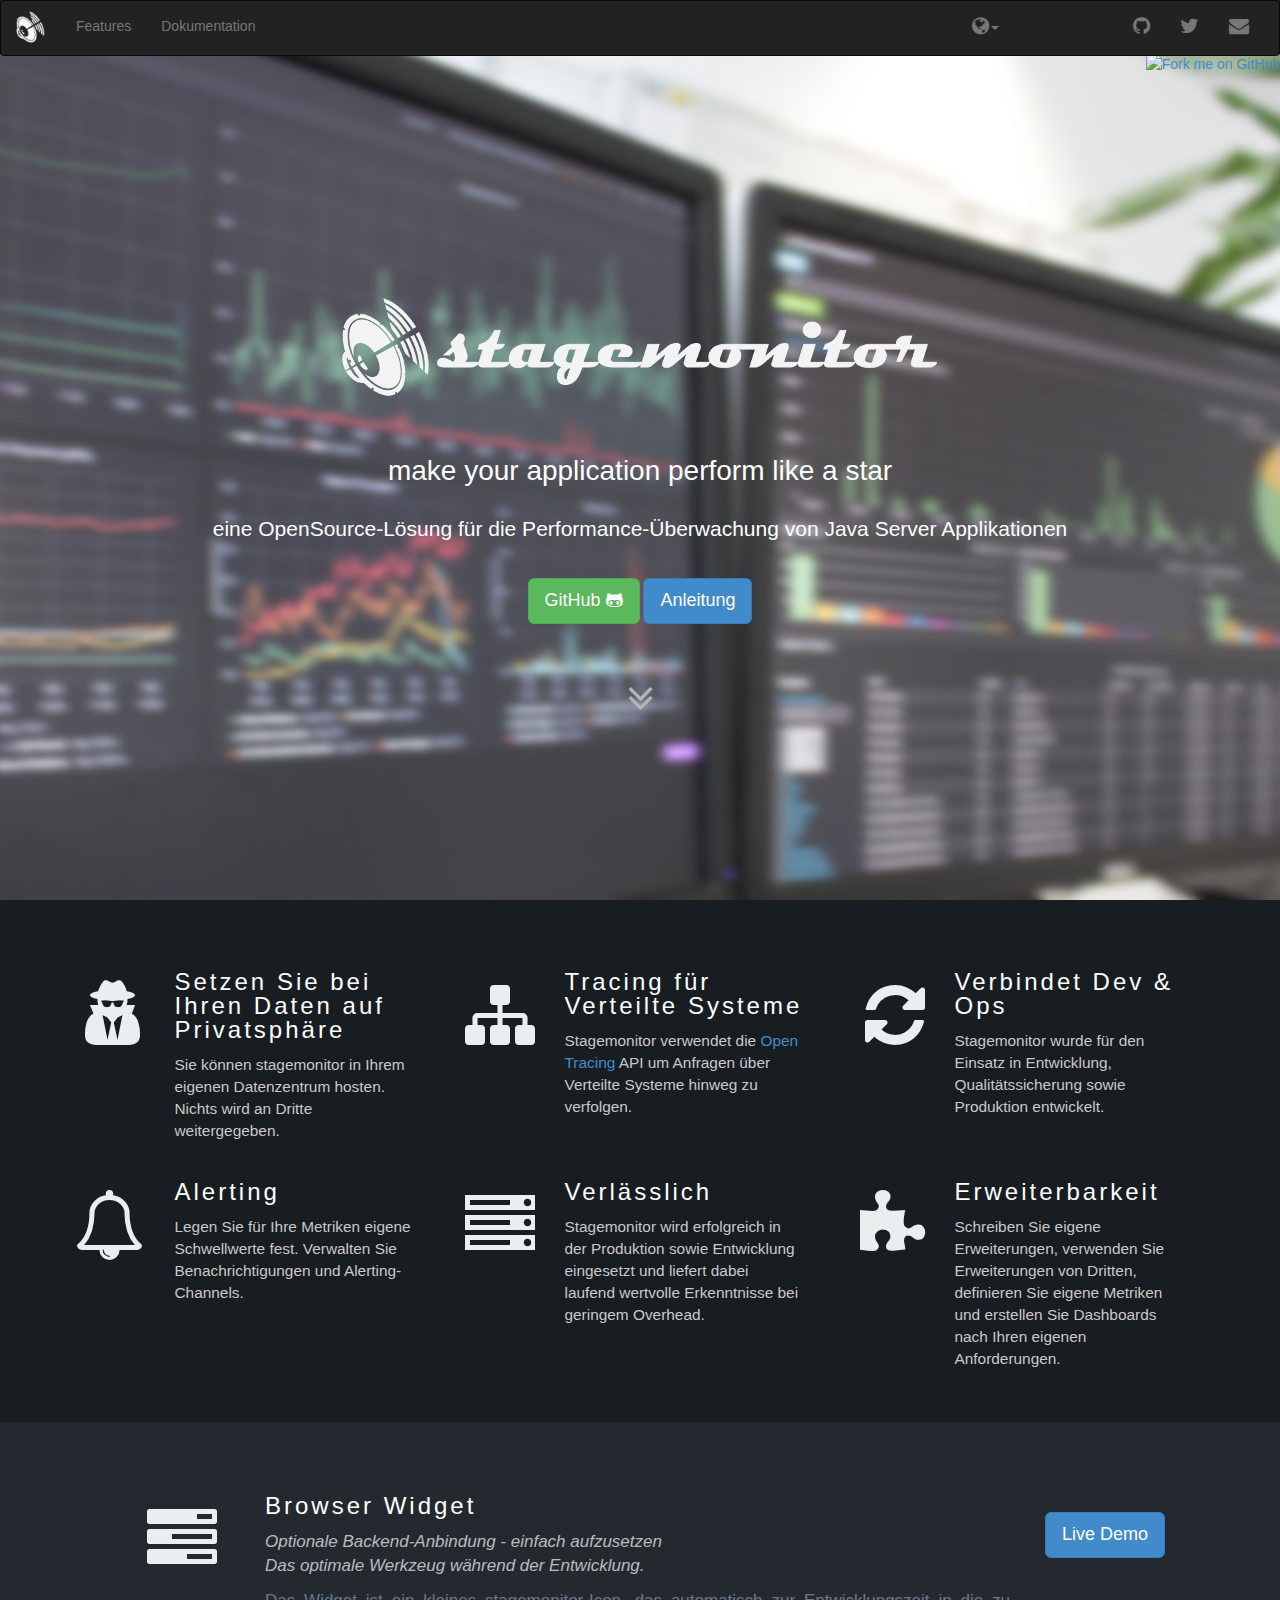
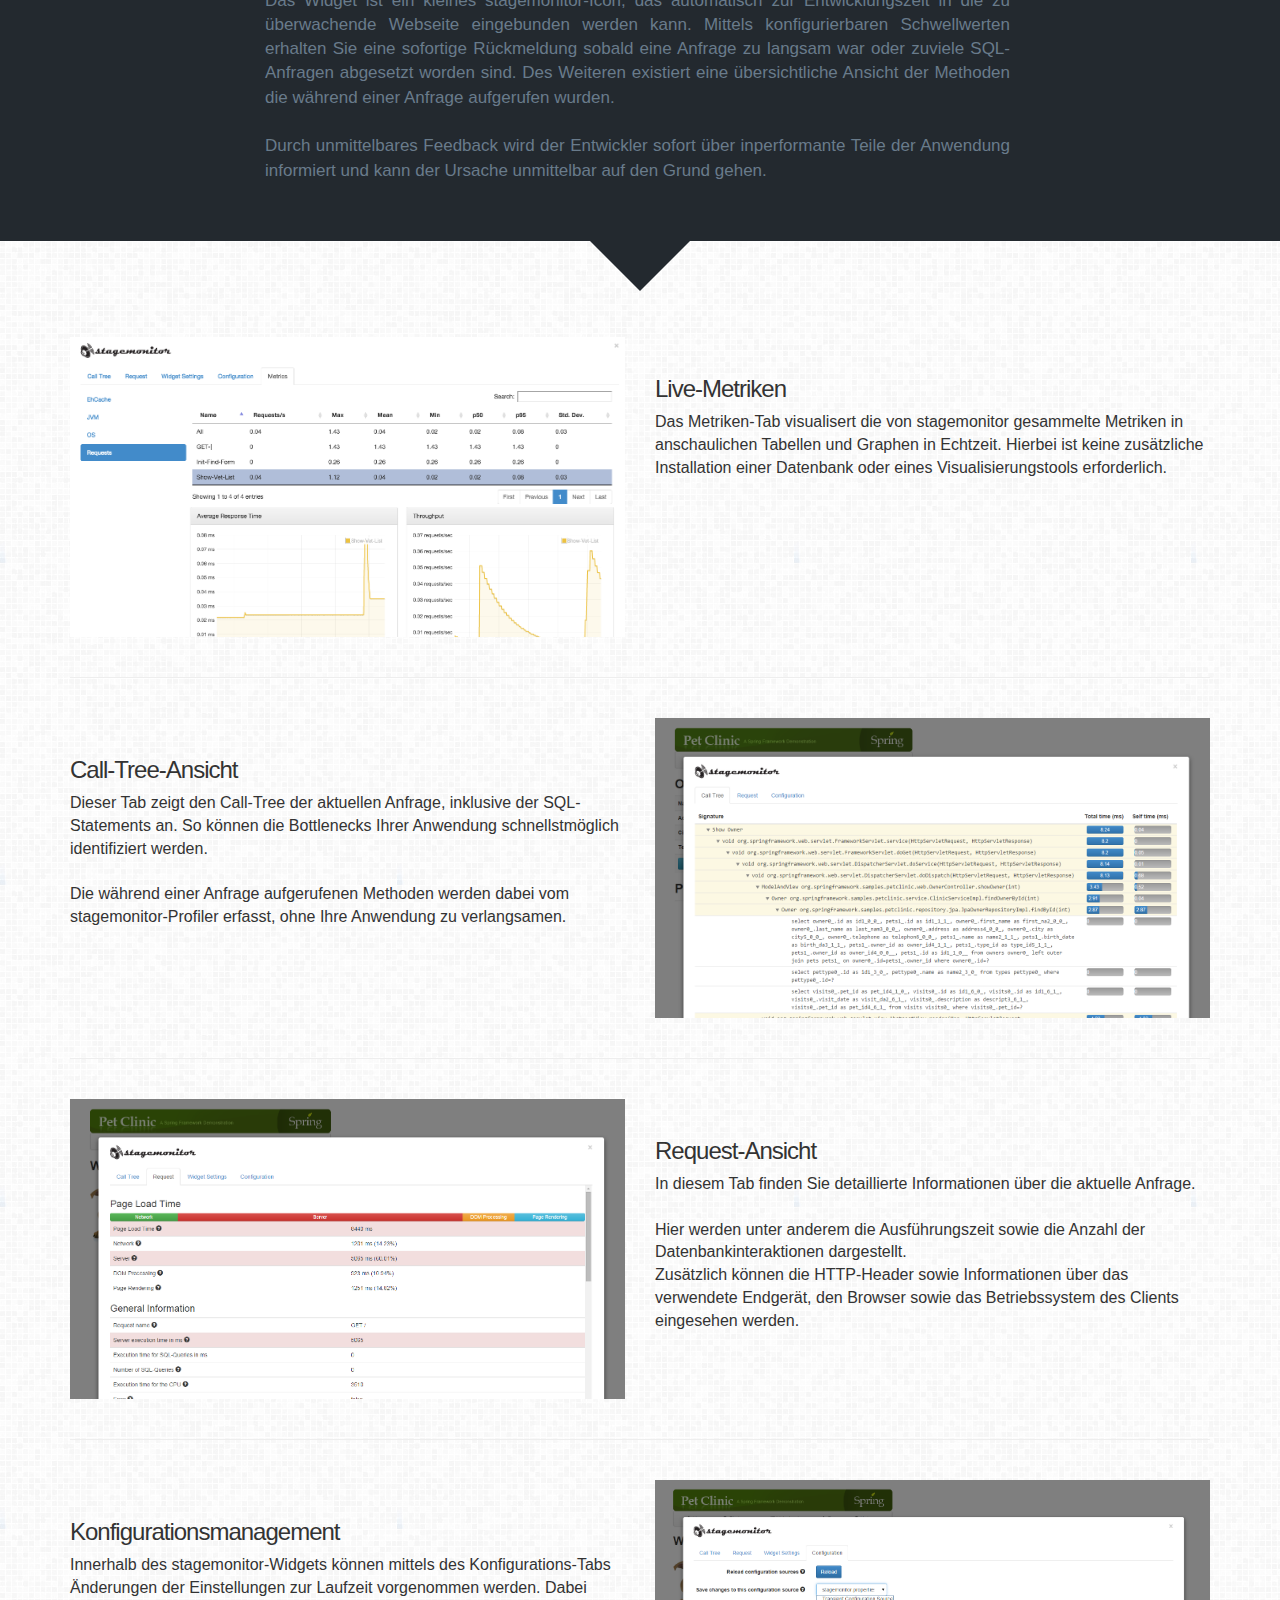
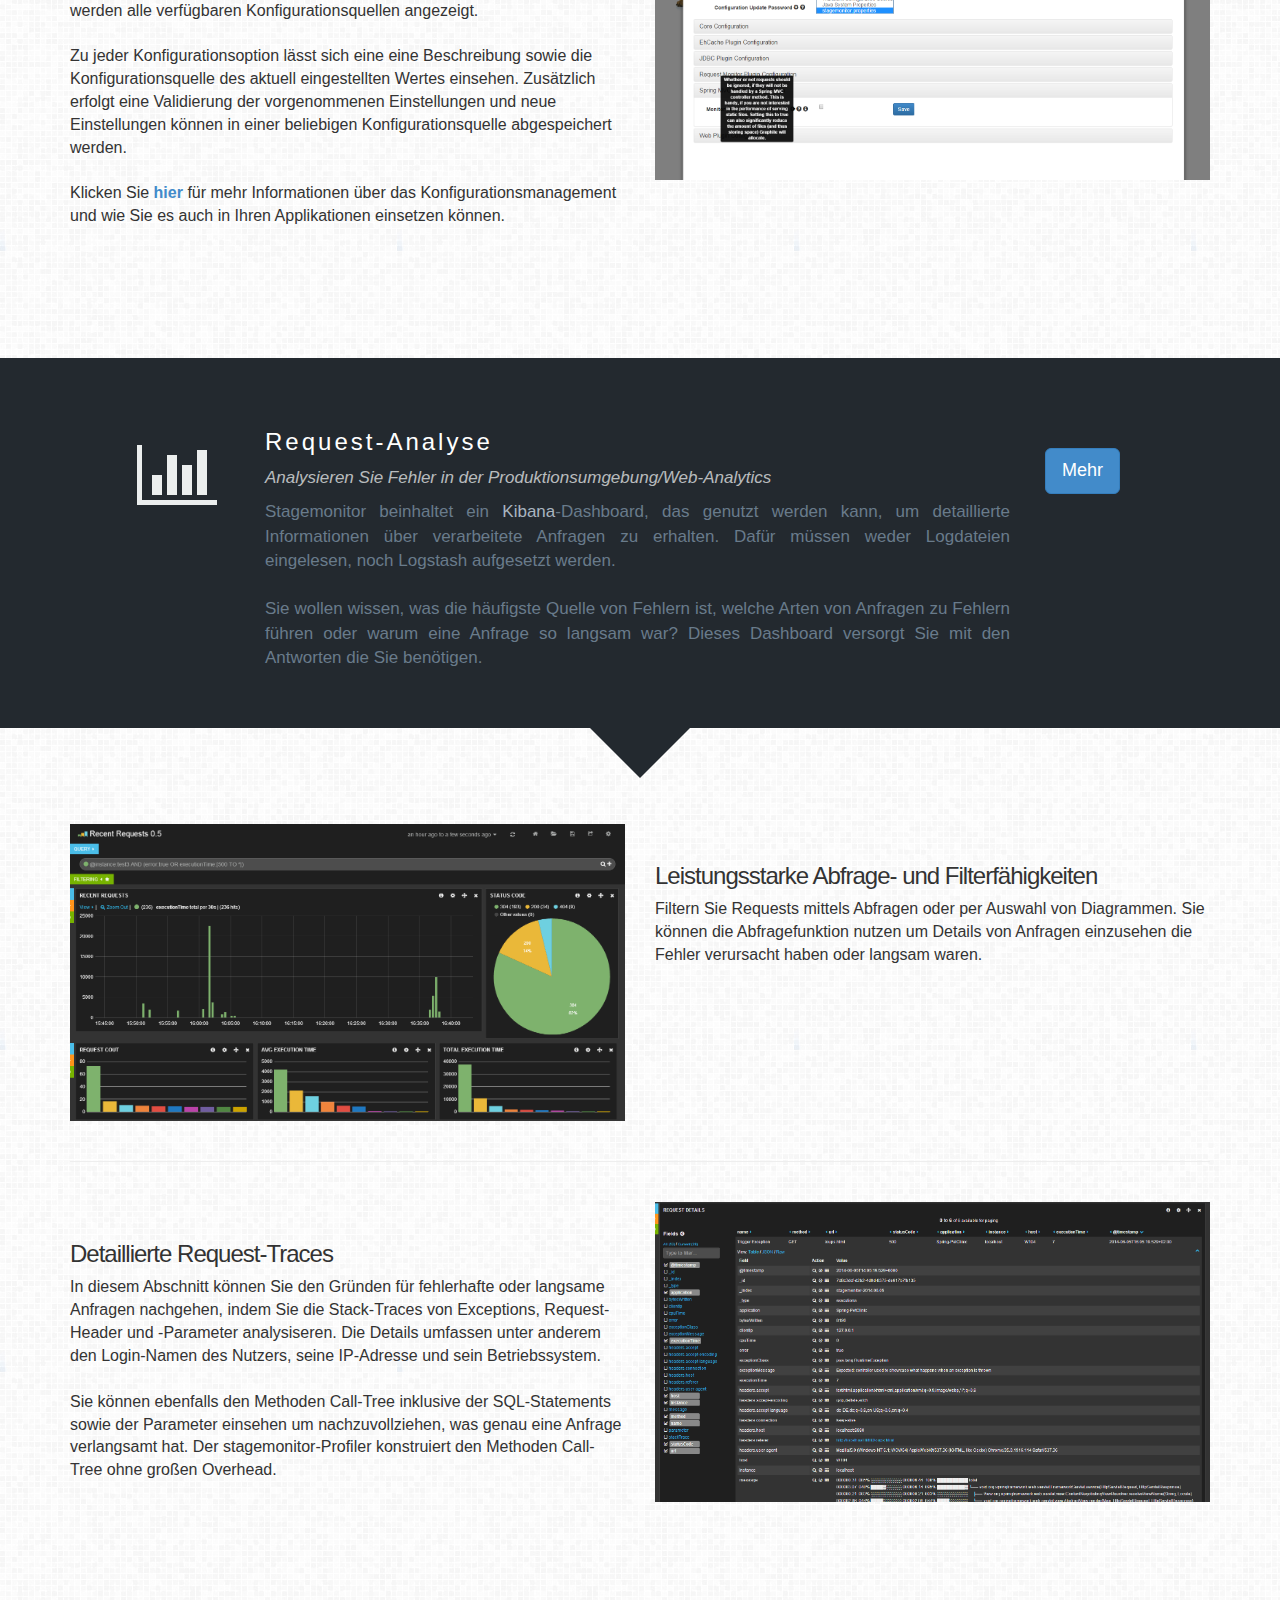
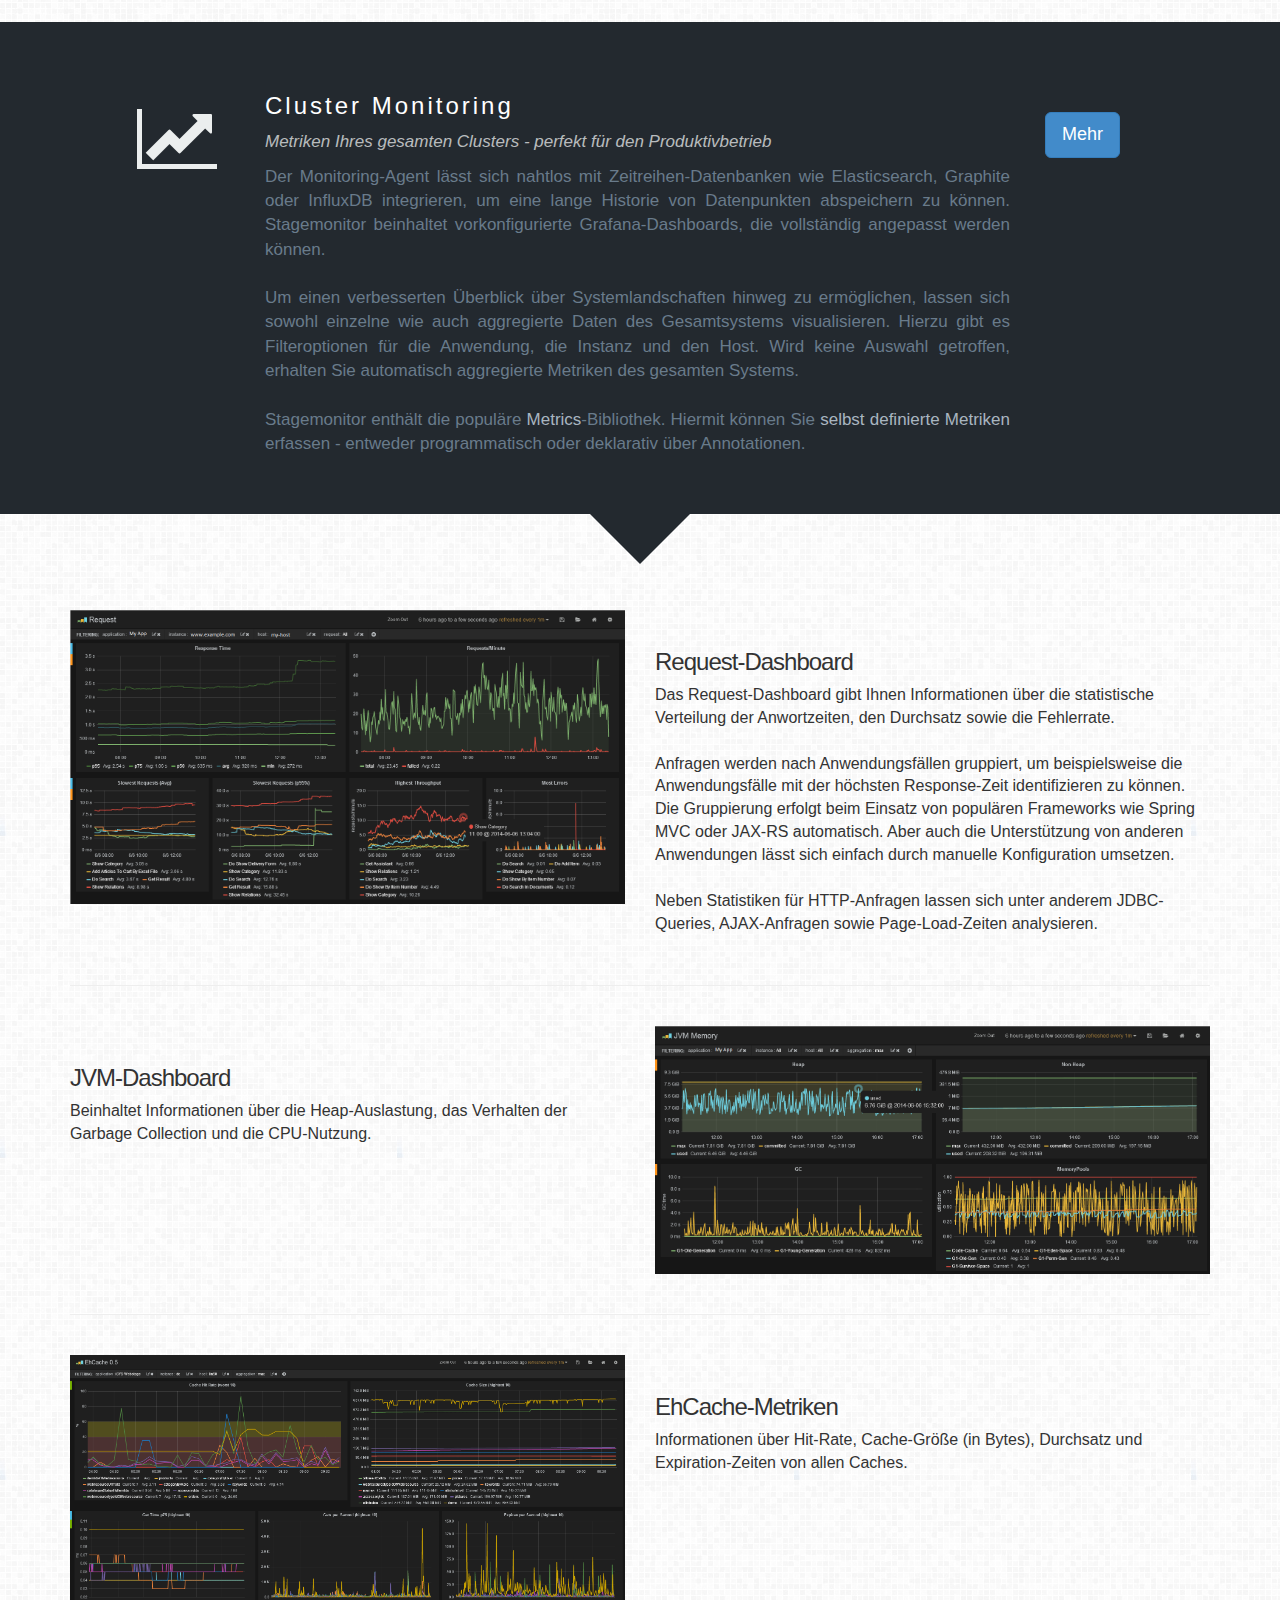
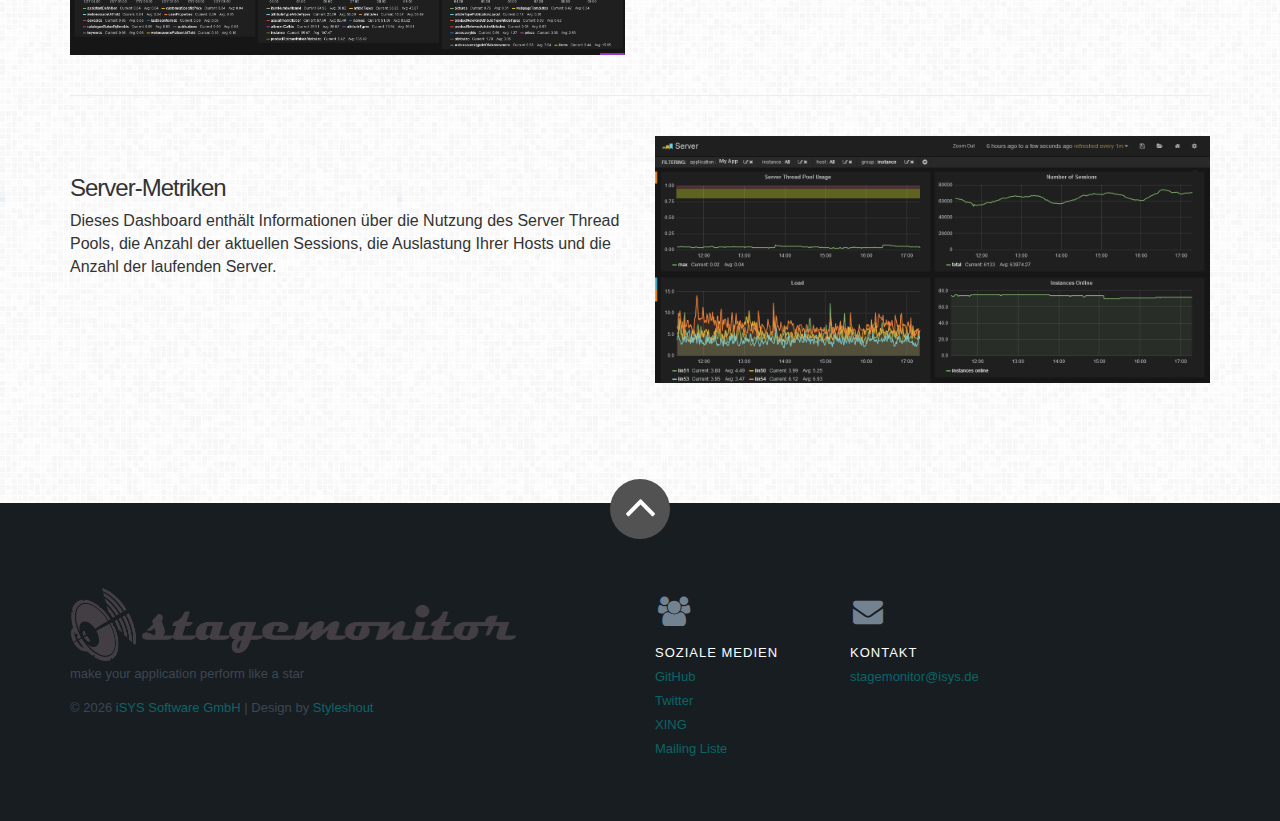
==== commit d12b1f3c: "deploy site" ====
--- a/de/index.html
+++ b/de/index.html
@@ -6,4 +6,4 @@
 
 		ga('create', 'UA-53233933-1', 'auto');
 		ga('send', 'pageview');
-	</script> </head> <body class="de de_index"> <header> <nav class="navbar navbar-inverse" role=navigation> <div class=container-fluid id=navfluid> <div class=navbar-header> <button type=button class=navbar-toggle data-toggle=collapse data-target="#navigationbar"> <span class=sr-only>Toggle navigation</span> <span class=icon-bar></span> <span class=icon-bar></span> <span class=icon-bar></span> </button> <a id=logo class="navbar-brand smoothscroll" href="#hero"><img alt=stagemonitor width=30px src="/images/logo-b2862ffb.png"></a> </div> <div class="collapse navbar-collapse" id=navigationbar> <ul class="nav navbar-nav"> <li><a class=smoothscroll href="#overview">Features</a></li> <li><a href="https://github.com/stagemonitor/stagemonitor/wiki">Dokumentation</a></li> </ul> <ul class="nav navbar-nav navbar-right header-social"> <li class=dropdown> <a href="#" id=languages class=dropdown-toggle data-toggle=dropdown role=button aria-expanded=false><i class="fa fa-globe"></i><span class=caret></span></a> <ul class=dropdown-menu styleClass=dropdown-menu-small role=menu> <li><a id=de href="/de" class=language> <img src="/images/germany-flag-square-icon-64-f0e66f2a.png" class=icon-small>&nbsp;&nbsp;Deutsch</a></li> <li><a id=en href="/" class=language> <img src="/images/united-kingdom-flag-square-icon-64-cea4e266.png" class=icon-small>&nbsp;&nbsp;English</a></li> </ul> </li> <li> <iframe allowtransparency=true class=github-btn frameborder=false height=20 scrolling=0 src="//ghbtns.com/github-btn.html?user=stagemonitor&repo=stagemonitor&type=watch&count=true&size=small" title="Star on GitHub" width=104></iframe> </li> <li><a href="https://github.com/stagemonitor/stagemonitor"><i class="fa fa-github"></i></a></li> <li><a href="https://twitter.com/stagemonitor"><i class="fa fa-twitter"></i></a></li> <li><a href="https://github.com/stagemonitor/stagemonitor-mailinglist"><i class="fa fa-envelope"></i></a></li> </ul> </div> </div> </nav> </header> <section id=hero class=jumbotron> <div class=container id=hero-body> <div class=row> <div class="row hidden-xs"> <a href="https://github.com/stagemonitor/stagemonitor"> <img style="position: absolute; top: 54px; right: 0; border: 0;" src="https://camo.githubusercontent.com/38ef81f8aca64bb9a64448d0d70f1308ef5341ab/68747470733a2f2f73332e616d617a6f6e6177732e636f6d2f6769746875622f726962626f6e732f666f726b6d655f72696768745f6461726b626c75655f3132313632312e706e67" alt="Fork me on GitHub" data-canonical-src="https://s3.amazonaws.com/github/ribbons/forkme_right_darkblue_121621.png"> </a> </div> </div> <div id=hero-content class=row> <div class=col-lg-12> <div class=hero-text> <img src="/images/stagemonitor-logo-light-big-83147f6a.png" class="img-responsive center-block"/> <br> <h2>make your application perform like a star</h2> <p>eine OpenSource-Lösung für die Performance-Überwachung von Java Server Applikationen</p> </div> <div class=buttons> <a class="btn btn-success btn-lg" href="https://github.com/stagemonitor/stagemonitor">GitHub <i class="fa fa-github-alt"></i></a> <a class="btn btn-primary btn-lg" href="https://github.com/stagemonitor/stagemonitor/wiki/Installation">Anleitung</a> </div> </div> </div> <div class="row bottom"> <p class=scrolldown> <a class="btn btn-circle page-scroll smoothscroll" href="#overview"> <i class="fa fa-angle-double-down"></i> </a> </p> </div> </div> </section> <section id=overview class=overview> <div class=container> <div class=row> <div class=col-md-4> <div class=col-md-3> <i class="fa fa-user-secret big-fa fa-5x"></i> </div> <div class=col-md-9> <h2>Setzen Sie bei Ihren Daten auf Privatsphäre</h2> <p>Sie können stagemonitor in Ihrem eigenen Datenzentrum hosten. Nichts wird an Dritte weitergegeben.</p> </div> </div> <div class=col-md-4> <div class=col-md-3> <i class="fa fa-sitemap big-fa fa-5x"></i> </div> <div class=col-md-9> <h2>Tracing für Verteilte Systeme</h2> <p>Stagemonitor verwendet die <a href="//opentracing.io/" target=_blank>Open Tracing</a> API um Anfragen über Verteilte Systeme hinweg zu verfolgen.</p> </div> </div> <div class=col-md-4> <div class=col-md-3> <i class="fa fa-refresh big-fa fa-5x"></i> </div> <div class=col-md-9> <h2>Verbindet Dev & Ops</h2> <p>Stagemonitor wurde für den Einsatz in Entwicklung, Qualitätssicherung sowie Produktion entwickelt.</p> </div> </div> </div> <div class=row> <div class=col-md-4> <div class=col-md-3> <i class="fa fa-bell-o big-fa fa-5x"></i> </div> <div class=col-md-9> <h2>Alerting</h2> <p>Legen Sie für Ihre Metriken eigene Schwellwerte fest. Verwalten Sie Benachrichtigungen und Alerting-Channels.</p> </div> </div> <div class=col-md-4> <div class=col-md-3> <i class="fa fa-server big-fa fa-5x"></i> </div> <div class=col-md-9> <h2>Verlässlich</h2> <p>Stagemonitor wird erfolgreich in der Produktion sowie Entwicklung eingesetzt und liefert dabei laufend wertvolle Erkenntnisse bei geringem Overhead.</p> </div> </div> <div class=col-md-4> <div class=col-md-3> <i class="fa fa-puzzle-piece big-fa fa-5x"></i> </div> <div class=col-md-9> <h2>Erweiterbarkeit</h2> <p>Schreiben Sie eigene Erweiterungen, verwenden Sie Erweiterungen von Dritten, definieren Sie eigene Metriken und erstellen Sie Dashboards nach Ihren eigenen Anforderungen.</p> </div> </div> </div> </div> </section> <section id=features> <section id=in-browser-widget class=feature-overview> <div class=container> <div class=row> <div class=col-lg-2> <i class="fa fa-tasks big-fa fa-5x"></i> </div> <div class=col-lg-8> <h2>Browser Widget</h2> <p class=feature-short-desc>Optionale Backend-Anbindung - einfach aufzusetzen <br>Das optimale Werkzeug während der Entwicklung.</p> <p>Das Widget ist ein kleines stagemonitor-Icon, das automatisch zur Entwicklungszeit in die zu überwachende Webseite eingebunden werden kann. Mittels konfigurierbaren Schwellwerten erhalten Sie eine sofortige Rückmeldung sobald eine Anfrage zu langsam war oder zuviele SQL-Anfragen abgesetzt worden sind. Des Weiteren existiert eine übersichtliche Ansicht der Methoden die während einer Anfrage aufgerufen wurden. <br><br> Durch unmittelbares Feedback wird der Entwickler sofort über inperformante Teile der Anwendung informiert und kann der Ursache unmittelbar auf den Grund gehen.</p> </div> <div class=col-lg-2> <a class="btn btn-lg btn-primary live-demo" target=_blank href="//stagemonitor-demo.isys-software.de/">Live Demo</a> </div> </div> </div> </section> <section class="features content"> <div class=container> <div class="row featurette"> <div class="col-md-6 pull-right"> <h3 class=featurette-heading>Live-Metriken</h3> <p>Das Metriken-Tab visualisert die von stagemonitor gesammelte Metriken in anschaulichen Tabellen und Graphen in Echtzeit. Hierbei ist keine zusätzliche Installation einer Datenbank oder eines Visualisierungstools erforderlich.</p> </div> <div class=col-md-6> <div class="columns item"> <div class=item-wrap> <a href="/images/widget-metrics-tab-2928454d.png" class=img-responsive data-imagelightbox=a> <img src="/images/widget-metrics-tab-2928454d.png" alt="Widget Metriken-Tab"> <div class=overlay></div> <div class=link-icon><i class="fa fa-plus"></i></div> </a> </div> </div> </div> </div> <hr class=featurette-divider> <div class="row featurette"> <div class="col-md-6 "> <h3 class=featurette-heading>Call-Tree-Ansicht</h3> <p>Dieser Tab zeigt den Call-Tree der aktuellen Anfrage, inklusive der SQL-Statements an. So können die Bottlenecks Ihrer Anwendung schnellstmöglich identifiziert werden.<br><br> Die während einer Anfrage aufgerufenen Methoden werden dabei vom stagemonitor-Profiler erfasst, ohne Ihre Anwendung zu verlangsamen.</p> </div> <div class=col-md-6> <div class="columns item"> <div class=item-wrap> <a href="/images/widget-call-tree-c778a9d9.png" class=img-responsive data-imagelightbox=a> <img src="/images/widget-call-tree-c778a9d9.png" alt=Call-Tree-Ansicht> <div class=overlay></div> <div class=link-icon><i class="fa fa-plus"></i></div> </a> </div> </div> </div> </div> <hr class=featurette-divider> <div class="row featurette"> <div class="col-md-6 pull-right"> <h3 class=featurette-heading>Request-Ansicht</h3> <p>In diesem Tab finden Sie detaillierte Informationen über die aktuelle Anfrage.<br><br> Hier werden unter anderem die Ausführungszeit sowie die Anzahl der Datenbankinteraktionen dargestellt. <br> Zusätzlich können die HTTP-Header sowie Informationen über das verwendete Endgerät, den Browser sowie das Betriebssystem des Clients eingesehen werden.</p> </div> <div class=col-md-6> <div class="columns item"> <div class=item-wrap> <a href="/images/widget-request-trace-977c2b24.png" class=img-responsive data-imagelightbox=a> <img src="/images/widget-request-trace-977c2b24.png" alt="Request Trace"> <div class=overlay></div> <div class=link-icon><i class="fa fa-plus"></i></div> </a> </div> </div> </div> </div> <hr class=featurette-divider> <div class="row featurette"> <div class="col-md-6 "> <h3 class=featurette-heading>Konfigurationsmanagement</h3> <p>Innerhalb des stagemonitor-Widgets können mittels des Konfigurations-Tabs Änderungen der Einstellungen zur Laufzeit vorgenommen werden. Dabei werden alle verfügbaren Konfigurationsquellen angezeigt. <br><br> Zu jeder Konfigurationsoption lässt sich eine eine Beschreibung sowie die Konfigurationsquelle des aktuell eingestellten Wertes einsehen. Zusätzlich erfolgt eine Validierung der vorgenommenen Einstellungen und neue Einstellungen können in einer beliebigen Konfigurationsquelle abgespeichert werden. <br><br> Klicken Sie <a href="https://github.com/stagemonitor/stagemonitor/tree/master/stagemonitor-configuration"><b>hier</b></a> für mehr Informationen über das Konfigurationsmanagement und wie Sie es auch in Ihren Applikationen einsetzen können.</p> </div> <div class=col-md-6> <div class="columns item"> <div class=item-wrap> <a href="/images/widget-configuration-1d36641e.png" class=img-responsive data-imagelightbox=a> <img src="/images/widget-configuration-1d36641e.png" alt=Konfigurationsmanagement> <div class=overlay></div> <div class=link-icon><i class="fa fa-plus"></i></div> </a> </div> </div> </div> </div> </div> </section> <section id=analyze-requests class=feature-overview> <div class=container> <div class=row> <div class=col-lg-2> <i class="fa fa-bar-chart-o big-fa fa-5x"></i> </div> <div class=col-lg-8> <h2>Request-Analyse</h2> <p class=feature-short-desc>Analysieren Sie Fehler in der Produktionsumgebung/Web-Analytics</p> <p>Stagemonitor beinhaltet ein <a href="//www.elasticsearch.org/overview/kibana/">Kibana</a>-Dashboard, das genutzt werden kann, um detaillierte Informationen über verarbeitete Anfragen zu erhalten. Dafür müssen weder Logdateien eingelesen, noch Logstash aufgesetzt werden. <br><br> Sie wollen wissen, was die häufigste Quelle von Fehlern ist, welche Arten von Anfragen zu Fehlern führen oder warum eine Anfrage so langsam war? Dieses Dashboard versorgt Sie mit den Antworten die Sie benötigen.</p> </div> <div class=col-lg-2> <a class="btn btn-lg btn-primary live-demo" target=_blank href="https://github.com/stagemonitor/stagemonitor/wiki/Request-Analysis-Dashboard">Mehr</a> </div> </div> </div> </section> <section class="features content"> <div class=container> <div class="row featurette"> <div class="col-md-6 pull-right"> <h3 class=featurette-heading>Leistungsstarke Abfrage- und Filterfähigkeiten</h3> <p>Filtern Sie Requests mittels Abfragen oder per Auswahl von Diagrammen. Sie können die Abfragefunktion nutzen um Details von Anfragen einzusehen die Fehler verursacht haben oder langsam waren.</p> </div> <div class=col-md-6> <div class="columns item"> <div class=item-wrap> <a href="/images/stagemonitor-kibana-filter-82ebfe6d.png" class=img-responsive data-imagelightbox=a> <img src="/images/stagemonitor-kibana-filter-82ebfe6d.png" alt="Filter Requests"> <div class=overlay></div> <div class=link-icon><i class="fa fa-plus"></i></div> </a> </div> </div> </div> </div> <hr class=featurette-divider> <div class="row featurette"> <div class="col-md-6 "> <h3 class=featurette-heading>Detaillierte Request-Traces</h3> <p>In diesem Abschnitt können Sie den Gründen für fehlerhafte oder langsame Anfragen nachgehen, indem Sie die Stack-Traces von Exceptions, Request-Header und -Parameter analysiseren. Die Details umfassen unter anderem den Login-Namen des Nutzers, seine IP-Adresse und sein Betriebssystem.<br><br> Sie können ebenfalls den Methoden Call-Tree inklusive der SQL-Statements sowie der Parameter einsehen um nachzuvollziehen, was genau eine Anfrage verlangsamt hat. Der stagemonitor-Profiler konstruiert den Methoden Call-Tree ohne großen Overhead.</p> </div> <div class=col-md-6> <div class="columns item"> <div class=item-wrap> <a href="/images/stagemonitor-kibana-details-a29e7811.png" class=img-responsive data-imagelightbox=a> <img src="/images/stagemonitor-kibana-details-a29e7811.png" alt="Request Details"> <div class=overlay></div> <div class=link-icon><i class="fa fa-plus"></i></div> </a> </div> </div> </div> </div> </div> </section> <section id=grafana-dashboards class=feature-overview> <div class=container> <div class=row> <div class=col-lg-2> <i class="fa fa-line-chart big-fa fa-5x"></i> </div> <div class=col-lg-8> <h2>Cluster Monitoring</h2> <p class=feature-short-desc>Metriken Ihres gesamten Clusters - perfekt für den Produktivbetrieb</p> <p>Der Monitoring-Agent lässt sich nahtlos mit Zeitreihen-Datenbanken wie Elasticsearch, Graphite oder InfluxDB integrieren, um eine lange Historie von Datenpunkten abspeichern zu können. Stagemonitor beinhaltet vorkonfigurierte Grafana-Dashboards, die vollständig angepasst werden können. <br><br> Um einen verbesserten Überblick über Systemlandschaften hinweg zu ermöglichen, lassen sich sowohl einzelne wie auch aggregierte Daten des Gesamtsystems visualisieren. Hierzu gibt es Filteroptionen für die Anwendung, die Instanz und den Host. Wird keine Auswahl getroffen, erhalten Sie automatisch aggregierte Metriken des gesamten Systems. <br><br> Stagemonitor enthält die populäre <a href="//metrics.codahale.com/">Metrics</a>-Bibliothek. Hiermit können Sie <a href="https://github.com/stagemonitor/stagemonitor/wiki/Track-your-own-metrics">selbst definierte Metriken</a> erfassen - entweder programmatisch oder deklarativ über Annotationen.</p> </div> <div class=col-lg-2> <a class="btn btn-lg btn-primary live-demo" target=_blank href="https://github.com/stagemonitor/stagemonitor/wiki/Dashboards">Mehr</a> </div> </div> </div> </section> <section class="features content"> <div class=container> <div class="row featurette"> <div class="col-md-6 pull-right"> <h3 class=featurette-heading>Request-Dashboard</h3> <p>Das Request-Dashboard gibt Ihnen Informationen über die statistische Verteilung der Anwortzeiten, den Durchsatz sowie die Fehlerrate. <br><br> Anfragen werden nach Anwendungsfällen gruppiert, um beispielsweise die Anwendungsfälle mit der höchsten Response-Zeit identifizieren zu können. Die Gruppierung erfolgt beim Einsatz von populären Frameworks wie Spring MVC oder JAX-RS automatisch. Aber auch die Unterstützung von anderen Anwendungen lässt sich einfach durch manuelle Konfiguration umsetzen. <br><br> Neben Statistiken für HTTP-Anfragen lassen sich unter anderem JDBC-Queries, AJAX-Anfragen sowie Page-Load-Zeiten analysieren.</p> </div> <div class=col-md-6> <div class="columns item"> <div class=item-wrap> <a href="/images/dashboard-request-65c14245.png" class=img-responsive data-imagelightbox=a> <img src="/images/dashboard-request-65c14245.png" alt=Request-Dashboard> <div class=overlay></div> <div class=link-icon><i class="fa fa-plus"></i></div> </a> </div> </div> </div> </div> <hr class=featurette-divider> <div class="row featurette"> <div class="col-md-6 "> <h3 class=featurette-heading>JVM-Dashboard</h3> <p>Beinhaltet Informationen über die Heap-Auslastung, das Verhalten der Garbage Collection und die CPU-Nutzung.</p> </div> <div class=col-md-6> <div class="columns item"> <div class=item-wrap> <a href="/images/dashboard-memory-e051c90a.png" class=img-responsive data-imagelightbox=a> <img src="/images/dashboard-memory-e051c90a.png" alt=JVM-Dashboard> <div class=overlay></div> <div class=link-icon><i class="fa fa-plus"></i></div> </a> </div> </div> </div> </div> <hr class=featurette-divider> <div class="row featurette"> <div class="col-md-6 pull-right"> <h3 class=featurette-heading>EhCache-Metriken</h3> <p>Informationen über Hit-Rate, Cache-Größe (in Bytes), Durchsatz und Expiration-Zeiten von allen Caches.</p> </div> <div class=col-md-6> <div class="columns item"> <div class=item-wrap> <a href="/images/dashboard-ehcache-ea211ee8.png" class=img-responsive data-imagelightbox=a> <img src="/images/dashboard-ehcache-ea211ee8.png" alt="EhCache Dashboard"> <div class=overlay></div> <div class=link-icon><i class="fa fa-plus"></i></div> </a> </div> </div> </div> </div> <hr class=featurette-divider> <div class="row featurette"> <div class="col-md-6 "> <h3 class=featurette-heading>Server-Metriken</h3> <p>Dieses Dashboard enthält Informationen über die Nutzung des Server Thread Pools, die Anzahl der aktuellen Sessions, die Auslastung Ihrer Hosts und die Anzahl der laufenden Server.</p> </div> <div class=col-md-6> <div class="columns item"> <div class=item-wrap> <a href="/images/dashboard-server-1134fea9.png" class=img-responsive data-imagelightbox=a> <img src="/images/dashboard-server-1134fea9.png" alt="Server Dashboard"> <div class=overlay></div> <div class=link-icon><i class="fa fa-plus"></i></div> </a> </div> </div> </div> </div> </div> </section> </section> <section id=team style="display: none"> <div class=container> <div class=row> <div class="col-lg-12 text-center"> <h2 class=section-heading>Developed By</h2> </div> </div> <div class="row center"> <div class=col-sm-3> </div> <div class=col-sm-3> <div class=team-member> <img src="/images/liebhaeuser-8d7eb0c5.jpg" class="img-responsive img-circle" alt=""> <h4>Andreas Liebhäuser</h4> <p class=text-muted>Project Lead</p> <ul class="list-inline social-buttons"> <li><a href="https://github.com/liebhaeuser"><i class="fa fa-github"></i></a> </li> </ul> </div> </div> <div class=col-sm-3> <div class=team-member> <img src="/images/Trampusch-7a5acf24.jpg" class="img-responsive img-circle" alt=""> <h4>Fabian Trampusch</h4> <p class=text-muted>Developer</p> <ul class="list-inline social-buttons"> <li><a href="https://github.com/trampi"><i class="fa fa-github"></i></a> </li> <li><a href="https://twitter.com/trampi4"><i class="fa fa-twitter"></i></a> </li> <li><a href="//trampusch.info/"><i class="fa fa-globe"></i></a> </li> </ul> </div> </div> <div class=col-sm-3> </div> </div> <div class=row> <div class="col-lg-12 text-center"> <h3 class="section-subheading text-muted"> <a href="https://github.com/stagemonitor/stagemonitor/network/members">Join the team.</a></h3> </div> </div> </div> </section> <footer> <div class=container> <div class=row> <div class=col-lg-6> <div class=footer-logo> <a href="#"> <img src="/images/footer-logo2-90a5c093.png" alt="stagemonitor logo" class=img-responsive /> </a> </div> <p>make your application perform like a star</p> <p class=copyright> &copy; <script>document.write(new Date().getFullYear());</script> <a href="https://www.isys.de">iSYS Software GmbH</a> | Design by <a title=Styleshout href="//www.styleshout.com/">Styleshout</a> </p> </div> <div class="col-lg-2 socialize"> <i class="fa fa-users"></i> <h3 class=social>Soziale Medien</h3> <ul> <li><a href="https://github.com/stagemonitor/stagemonitor">GitHub</a></li> <li><a href="https://twitter.com/stagemonitor">Twitter</a></li> <li><a href="https://plus.google.com/+FelixB">GooglePlus</a></li> <li><a href="https://www.xing.com/profile/Felix_Barnsteiner">XING</a></li> <li><a href="https://github.com/stagemonitor/stagemonitor-mailinglist">Mailing Liste</a></li> </ul> </div> <div class="col-lg-3 socialize"> <i class="fa fa-envelope"></i> <h3 class=contact>Kontakt</h3> <ul> <li><a href="mailto:andreas.liebhaeuser@isys.de">andreas.liebhaeuser@isys.de</a></li> </ul> </div> <div id=go-top> <a class=smoothscroll title="Back to Top" href="#hero"><i class="fa fa-angle-up fa-4x"></i></a> </div> </div> </div> </footer> <script src="/javascripts/all-f5d0673f.js"></script> </body> </html>+	</script> </head> <body class="de de_index"> <header> <nav class="navbar navbar-inverse" role=navigation> <div class=container-fluid id=navfluid> <div class=navbar-header> <button type=button class=navbar-toggle data-toggle=collapse data-target="#navigationbar"> <span class=sr-only>Toggle navigation</span> <span class=icon-bar></span> <span class=icon-bar></span> <span class=icon-bar></span> </button> <a id=logo class="navbar-brand smoothscroll" href="#hero"><img alt=stagemonitor width=30px src="/images/logo-b2862ffb.png"></a> </div> <div class="collapse navbar-collapse" id=navigationbar> <ul class="nav navbar-nav"> <li><a class=smoothscroll href="#overview">Features</a></li> <li><a href="https://github.com/stagemonitor/stagemonitor/wiki">Dokumentation</a></li> </ul> <ul class="nav navbar-nav navbar-right header-social"> <li class=dropdown> <a href="#" id=languages class=dropdown-toggle data-toggle=dropdown role=button aria-expanded=false><i class="fa fa-globe"></i><span class=caret></span></a> <ul class=dropdown-menu styleClass=dropdown-menu-small role=menu> <li><a id=de href="/de" class=language> <img src="/images/germany-flag-square-icon-64-f0e66f2a.png" class=icon-small>&nbsp;&nbsp;Deutsch</a></li> <li><a id=en href="/" class=language> <img src="/images/united-kingdom-flag-square-icon-64-cea4e266.png" class=icon-small>&nbsp;&nbsp;English</a></li> </ul> </li> <li> <iframe allowtransparency=true class=github-btn frameborder=false height=20 scrolling=0 src="http://ghbtns.com/github-btn.html?user=stagemonitor&repo=stagemonitor&type=watch&count=true&size=small" title="Star on GitHub" width=104></iframe> </li> <li><a href="https://github.com/stagemonitor/stagemonitor"><i class="fa fa-github"></i></a></li> <li><a href="https://twitter.com/stagemonitor"><i class="fa fa-twitter"></i></a></li> <li><a href="https://github.com/stagemonitor/stagemonitor-mailinglist"><i class="fa fa-envelope"></i></a></li> </ul> </div> </div> </nav> </header> <section id=hero class=jumbotron> <div class=container id=hero-body> <div class=row> <div class="row hidden-xs"> <a href="https://github.com/stagemonitor/stagemonitor"> <img style="position: absolute; top: 54px; right: 0; border: 0;" src="https://camo.githubusercontent.com/38ef81f8aca64bb9a64448d0d70f1308ef5341ab/68747470733a2f2f73332e616d617a6f6e6177732e636f6d2f6769746875622f726962626f6e732f666f726b6d655f72696768745f6461726b626c75655f3132313632312e706e67" alt="Fork me on GitHub" data-canonical-src="https://s3.amazonaws.com/github/ribbons/forkme_right_darkblue_121621.png"> </a> </div> </div> <div id=hero-content class=row> <div class=col-lg-12> <div class=hero-text> <img src="/images/stagemonitor-logo-light-big-83147f6a.png" class="img-responsive center-block"/> <br> <h2>make your application perform like a star</h2> <p>eine OpenSource-Lösung für die Performance-Überwachung von Java Server Applikationen</p> </div> <div class=buttons> <a class="btn btn-success btn-lg" href="https://github.com/stagemonitor/stagemonitor">GitHub <i class="fa fa-github-alt"></i></a> <a class="btn btn-primary btn-lg" href="https://github.com/stagemonitor/stagemonitor/wiki/Installation">Anleitung</a> </div> </div> </div> <div class="row bottom"> <p class=scrolldown> <a class="btn btn-circle page-scroll smoothscroll" href="#overview"> <i class="fa fa-angle-double-down"></i> </a> </p> </div> </div> </section> <section id=overview class=overview> <div class=container> <div class=row> <div class=col-md-4> <div class=col-md-3> <i class="fa fa-user-secret big-fa fa-5x"></i> </div> <div class=col-md-9> <h2>Setzen Sie bei Ihren Daten auf Privatsphäre</h2> <p>Sie können stagemonitor in Ihrem eigenen Datenzentrum hosten. Nichts wird an Dritte weitergegeben.</p> </div> </div> <div class=col-md-4> <div class=col-md-3> <i class="fa fa-sitemap big-fa fa-5x"></i> </div> <div class=col-md-9> <h2>Tracing für Verteilte Systeme</h2> <p>Stagemonitor verwendet die <a href="http://opentracing.io/" target=_blank>Open Tracing</a> API um Anfragen über Verteilte Systeme hinweg zu verfolgen.</p> </div> </div> <div class=col-md-4> <div class=col-md-3> <i class="fa fa-refresh big-fa fa-5x"></i> </div> <div class=col-md-9> <h2>Verbindet Dev & Ops</h2> <p>Stagemonitor wurde für den Einsatz in Entwicklung, Qualitätssicherung sowie Produktion entwickelt.</p> </div> </div> </div> <div class=row> <div class=col-md-4> <div class=col-md-3> <i class="fa fa-bell-o big-fa fa-5x"></i> </div> <div class=col-md-9> <h2>Alerting</h2> <p>Legen Sie für Ihre Metriken eigene Schwellwerte fest. Verwalten Sie Benachrichtigungen und Alerting-Channels.</p> </div> </div> <div class=col-md-4> <div class=col-md-3> <i class="fa fa-server big-fa fa-5x"></i> </div> <div class=col-md-9> <h2>Verlässlich</h2> <p>Stagemonitor wird erfolgreich in der Produktion sowie Entwicklung eingesetzt und liefert dabei laufend wertvolle Erkenntnisse bei geringem Overhead.</p> </div> </div> <div class=col-md-4> <div class=col-md-3> <i class="fa fa-puzzle-piece big-fa fa-5x"></i> </div> <div class=col-md-9> <h2>Erweiterbarkeit</h2> <p>Schreiben Sie eigene Erweiterungen, verwenden Sie Erweiterungen von Dritten, definieren Sie eigene Metriken und erstellen Sie Dashboards nach Ihren eigenen Anforderungen.</p> </div> </div> </div> </div> </section> <section id=features> <section id=in-browser-widget class=feature-overview> <div class=container> <div class=row> <div class=col-lg-2> <i class="fa fa-tasks big-fa fa-5x"></i> </div> <div class=col-lg-8> <h2>Browser Widget</h2> <p class=feature-short-desc>Optionale Backend-Anbindung - einfach aufzusetzen <br>Das optimale Werkzeug während der Entwicklung.</p> <p>Das Widget ist ein kleines stagemonitor-Icon, das automatisch zur Entwicklungszeit in die zu überwachende Webseite eingebunden werden kann. Mittels konfigurierbaren Schwellwerten erhalten Sie eine sofortige Rückmeldung sobald eine Anfrage zu langsam war oder zuviele SQL-Anfragen abgesetzt worden sind. Des Weiteren existiert eine übersichtliche Ansicht der Methoden die während einer Anfrage aufgerufen wurden. <br><br> Durch unmittelbares Feedback wird der Entwickler sofort über inperformante Teile der Anwendung informiert und kann der Ursache unmittelbar auf den Grund gehen.</p> </div> <div class=col-lg-2> <a class="btn btn-lg btn-primary live-demo" target=_blank href="http://stagemonitor-demo.isys-software.de/">Live Demo</a> </div> </div> </div> </section> <section class="features content"> <div class=container> <div class="row featurette"> <div class="col-md-6 pull-right"> <h3 class=featurette-heading>Live-Metriken</h3> <p>Das Metriken-Tab visualisert die von stagemonitor gesammelte Metriken in anschaulichen Tabellen und Graphen in Echtzeit. Hierbei ist keine zusätzliche Installation einer Datenbank oder eines Visualisierungstools erforderlich.</p> </div> <div class=col-md-6> <div class="columns item"> <div class=item-wrap> <a href="/images/widget-metrics-tab-2928454d.png" class=img-responsive data-imagelightbox=a> <img src="/images/widget-metrics-tab-2928454d.png" alt="Widget Metriken-Tab"> <div class=overlay></div> <div class=link-icon><i class="fa fa-plus"></i></div> </a> </div> </div> </div> </div> <hr class=featurette-divider> <div class="row featurette"> <div class="col-md-6 "> <h3 class=featurette-heading>Call-Tree-Ansicht</h3> <p>Dieser Tab zeigt den Call-Tree der aktuellen Anfrage, inklusive der SQL-Statements an. So können die Bottlenecks Ihrer Anwendung schnellstmöglich identifiziert werden.<br><br> Die während einer Anfrage aufgerufenen Methoden werden dabei vom stagemonitor-Profiler erfasst, ohne Ihre Anwendung zu verlangsamen.</p> </div> <div class=col-md-6> <div class="columns item"> <div class=item-wrap> <a href="/images/widget-call-tree-c778a9d9.png" class=img-responsive data-imagelightbox=a> <img src="/images/widget-call-tree-c778a9d9.png" alt=Call-Tree-Ansicht> <div class=overlay></div> <div class=link-icon><i class="fa fa-plus"></i></div> </a> </div> </div> </div> </div> <hr class=featurette-divider> <div class="row featurette"> <div class="col-md-6 pull-right"> <h3 class=featurette-heading>Request-Ansicht</h3> <p>In diesem Tab finden Sie detaillierte Informationen über die aktuelle Anfrage.<br><br> Hier werden unter anderem die Ausführungszeit sowie die Anzahl der Datenbankinteraktionen dargestellt. <br> Zusätzlich können die HTTP-Header sowie Informationen über das verwendete Endgerät, den Browser sowie das Betriebssystem des Clients eingesehen werden.</p> </div> <div class=col-md-6> <div class="columns item"> <div class=item-wrap> <a href="/images/widget-request-trace-977c2b24.png" class=img-responsive data-imagelightbox=a> <img src="/images/widget-request-trace-977c2b24.png" alt="Request Trace"> <div class=overlay></div> <div class=link-icon><i class="fa fa-plus"></i></div> </a> </div> </div> </div> </div> <hr class=featurette-divider> <div class="row featurette"> <div class="col-md-6 "> <h3 class=featurette-heading>Konfigurationsmanagement</h3> <p>Innerhalb des stagemonitor-Widgets können mittels des Konfigurations-Tabs Änderungen der Einstellungen zur Laufzeit vorgenommen werden. Dabei werden alle verfügbaren Konfigurationsquellen angezeigt. <br><br> Zu jeder Konfigurationsoption lässt sich eine eine Beschreibung sowie die Konfigurationsquelle des aktuell eingestellten Wertes einsehen. Zusätzlich erfolgt eine Validierung der vorgenommenen Einstellungen und neue Einstellungen können in einer beliebigen Konfigurationsquelle abgespeichert werden. <br><br> Klicken Sie <a href="https://github.com/stagemonitor/stagemonitor/tree/master/stagemonitor-configuration"><b>hier</b></a> für mehr Informationen über das Konfigurationsmanagement und wie Sie es auch in Ihren Applikationen einsetzen können.</p> </div> <div class=col-md-6> <div class="columns item"> <div class=item-wrap> <a href="/images/widget-configuration-1d36641e.png" class=img-responsive data-imagelightbox=a> <img src="/images/widget-configuration-1d36641e.png" alt=Konfigurationsmanagement> <div class=overlay></div> <div class=link-icon><i class="fa fa-plus"></i></div> </a> </div> </div> </div> </div> </div> </section> <section id=analyze-requests class=feature-overview> <div class=container> <div class=row> <div class=col-lg-2> <i class="fa fa-bar-chart-o big-fa fa-5x"></i> </div> <div class=col-lg-8> <h2>Request-Analyse</h2> <p class=feature-short-desc>Analysieren Sie Fehler in der Produktionsumgebung/Web-Analytics</p> <p>Stagemonitor beinhaltet ein <a href="http://www.elasticsearch.org/overview/kibana/">Kibana</a>-Dashboard, das genutzt werden kann, um detaillierte Informationen über verarbeitete Anfragen zu erhalten. Dafür müssen weder Logdateien eingelesen, noch Logstash aufgesetzt werden. <br><br> Sie wollen wissen, was die häufigste Quelle von Fehlern ist, welche Arten von Anfragen zu Fehlern führen oder warum eine Anfrage so langsam war? Dieses Dashboard versorgt Sie mit den Antworten die Sie benötigen.</p> </div> <div class=col-lg-2> <a class="btn btn-lg btn-primary live-demo" target=_blank href="https://github.com/stagemonitor/stagemonitor/wiki/Request-Analysis-Dashboard">Mehr</a> </div> </div> </div> </section> <section class="features content"> <div class=container> <div class="row featurette"> <div class="col-md-6 pull-right"> <h3 class=featurette-heading>Leistungsstarke Abfrage- und Filterfähigkeiten</h3> <p>Filtern Sie Requests mittels Abfragen oder per Auswahl von Diagrammen. Sie können die Abfragefunktion nutzen um Details von Anfragen einzusehen die Fehler verursacht haben oder langsam waren.</p> </div> <div class=col-md-6> <div class="columns item"> <div class=item-wrap> <a href="/images/stagemonitor-kibana-filter-82ebfe6d.png" class=img-responsive data-imagelightbox=a> <img src="/images/stagemonitor-kibana-filter-82ebfe6d.png" alt="Filter Requests"> <div class=overlay></div> <div class=link-icon><i class="fa fa-plus"></i></div> </a> </div> </div> </div> </div> <hr class=featurette-divider> <div class="row featurette"> <div class="col-md-6 "> <h3 class=featurette-heading>Detaillierte Request-Traces</h3> <p>In diesem Abschnitt können Sie den Gründen für fehlerhafte oder langsame Anfragen nachgehen, indem Sie die Stack-Traces von Exceptions, Request-Header und -Parameter analysiseren. Die Details umfassen unter anderem den Login-Namen des Nutzers, seine IP-Adresse und sein Betriebssystem.<br><br> Sie können ebenfalls den Methoden Call-Tree inklusive der SQL-Statements sowie der Parameter einsehen um nachzuvollziehen, was genau eine Anfrage verlangsamt hat. Der stagemonitor-Profiler konstruiert den Methoden Call-Tree ohne großen Overhead.</p> </div> <div class=col-md-6> <div class="columns item"> <div class=item-wrap> <a href="/images/stagemonitor-kibana-details-a29e7811.png" class=img-responsive data-imagelightbox=a> <img src="/images/stagemonitor-kibana-details-a29e7811.png" alt="Request Details"> <div class=overlay></div> <div class=link-icon><i class="fa fa-plus"></i></div> </a> </div> </div> </div> </div> </div> </section> <section id=grafana-dashboards class=feature-overview> <div class=container> <div class=row> <div class=col-lg-2> <i class="fa fa-line-chart big-fa fa-5x"></i> </div> <div class=col-lg-8> <h2>Cluster Monitoring</h2> <p class=feature-short-desc>Metriken Ihres gesamten Clusters - perfekt für den Produktivbetrieb</p> <p>Der Monitoring-Agent lässt sich nahtlos mit Zeitreihen-Datenbanken wie Elasticsearch, Graphite oder InfluxDB integrieren, um eine lange Historie von Datenpunkten abspeichern zu können. Stagemonitor beinhaltet vorkonfigurierte Grafana-Dashboards, die vollständig angepasst werden können. <br><br> Um einen verbesserten Überblick über Systemlandschaften hinweg zu ermöglichen, lassen sich sowohl einzelne wie auch aggregierte Daten des Gesamtsystems visualisieren. Hierzu gibt es Filteroptionen für die Anwendung, die Instanz und den Host. Wird keine Auswahl getroffen, erhalten Sie automatisch aggregierte Metriken des gesamten Systems. <br><br> Stagemonitor enthält die populäre <a href="http://metrics.codahale.com/">Metrics</a>-Bibliothek. Hiermit können Sie <a href="https://github.com/stagemonitor/stagemonitor/wiki/Track-your-own-metrics">selbst definierte Metriken</a> erfassen - entweder programmatisch oder deklarativ über Annotationen.</p> </div> <div class=col-lg-2> <a class="btn btn-lg btn-primary live-demo" target=_blank href="https://github.com/stagemonitor/stagemonitor/wiki/Dashboards">Mehr</a> </div> </div> </div> </section> <section class="features content"> <div class=container> <div class="row featurette"> <div class="col-md-6 pull-right"> <h3 class=featurette-heading>Request-Dashboard</h3> <p>Das Request-Dashboard gibt Ihnen Informationen über die statistische Verteilung der Anwortzeiten, den Durchsatz sowie die Fehlerrate. <br><br> Anfragen werden nach Anwendungsfällen gruppiert, um beispielsweise die Anwendungsfälle mit der höchsten Response-Zeit identifizieren zu können. Die Gruppierung erfolgt beim Einsatz von populären Frameworks wie Spring MVC oder JAX-RS automatisch. Aber auch die Unterstützung von anderen Anwendungen lässt sich einfach durch manuelle Konfiguration umsetzen. <br><br> Neben Statistiken für HTTP-Anfragen lassen sich unter anderem JDBC-Queries, AJAX-Anfragen sowie Page-Load-Zeiten analysieren.</p> </div> <div class=col-md-6> <div class="columns item"> <div class=item-wrap> <a href="/images/dashboard-request-65c14245.png" class=img-responsive data-imagelightbox=a> <img src="/images/dashboard-request-65c14245.png" alt=Request-Dashboard> <div class=overlay></div> <div class=link-icon><i class="fa fa-plus"></i></div> </a> </div> </div> </div> </div> <hr class=featurette-divider> <div class="row featurette"> <div class="col-md-6 "> <h3 class=featurette-heading>JVM-Dashboard</h3> <p>Beinhaltet Informationen über die Heap-Auslastung, das Verhalten der Garbage Collection und die CPU-Nutzung.</p> </div> <div class=col-md-6> <div class="columns item"> <div class=item-wrap> <a href="/images/dashboard-memory-e051c90a.png" class=img-responsive data-imagelightbox=a> <img src="/images/dashboard-memory-e051c90a.png" alt=JVM-Dashboard> <div class=overlay></div> <div class=link-icon><i class="fa fa-plus"></i></div> </a> </div> </div> </div> </div> <hr class=featurette-divider> <div class="row featurette"> <div class="col-md-6 pull-right"> <h3 class=featurette-heading>EhCache-Metriken</h3> <p>Informationen über Hit-Rate, Cache-Größe (in Bytes), Durchsatz und Expiration-Zeiten von allen Caches.</p> </div> <div class=col-md-6> <div class="columns item"> <div class=item-wrap> <a href="/images/dashboard-ehcache-ea211ee8.png" class=img-responsive data-imagelightbox=a> <img src="/images/dashboard-ehcache-ea211ee8.png" alt="EhCache Dashboard"> <div class=overlay></div> <div class=link-icon><i class="fa fa-plus"></i></div> </a> </div> </div> </div> </div> <hr class=featurette-divider> <div class="row featurette"> <div class="col-md-6 "> <h3 class=featurette-heading>Server-Metriken</h3> <p>Dieses Dashboard enthält Informationen über die Nutzung des Server Thread Pools, die Anzahl der aktuellen Sessions, die Auslastung Ihrer Hosts und die Anzahl der laufenden Server.</p> </div> <div class=col-md-6> <div class="columns item"> <div class=item-wrap> <a href="/images/dashboard-server-1134fea9.png" class=img-responsive data-imagelightbox=a> <img src="/images/dashboard-server-1134fea9.png" alt="Server Dashboard"> <div class=overlay></div> <div class=link-icon><i class="fa fa-plus"></i></div> </a> </div> </div> </div> </div> </div> </section> </section> <section id=team style="display: none"> <div class=container> <div class=row> <div class="col-lg-12 text-center"> <h2 class=section-heading>Developed By</h2> </div> </div> <div class="row center"> <div class=col-sm-3> </div> <div class=col-sm-3> <div class=team-member> <img src="/images/liebhaeuser-8d7eb0c5.jpg" class="img-responsive img-circle" alt=""> <h4>Andreas Liebhäuser</h4> <p class=text-muted>Project Lead</p> <ul class="list-inline social-buttons"> <li><a href="https://github.com/liebhaeuser"><i class="fa fa-github"></i></a> </li> </ul> </div> </div> <div class=col-sm-3> <div class=team-member> <img src="/images/Trampusch-7a5acf24.jpg" class="img-responsive img-circle" alt=""> <h4>Fabian Trampusch</h4> <p class=text-muted>Developer</p> <ul class="list-inline social-buttons"> <li><a href="https://github.com/trampi"><i class="fa fa-github"></i></a> </li> <li><a href="https://twitter.com/trampi4"><i class="fa fa-twitter"></i></a> </li> <li><a href="http://trampusch.info/"><i class="fa fa-globe"></i></a> </li> </ul> </div> </div> <div class=col-sm-3> </div> </div> <div class=row> <div class="col-lg-12 text-center"> <h3 class="section-subheading text-muted"> <a href="https://github.com/stagemonitor/stagemonitor/network/members">Join the team.</a></h3> </div> </div> </div> </section> <footer> <div class=container> <div class=row> <div class=col-lg-6> <div class=footer-logo> <a href="#"> <img src="/images/footer-logo2-90a5c093.png" alt="stagemonitor logo" class=img-responsive /> </a> </div> <p>make your application perform like a star</p> <p class=copyright> &copy; <script>document.write(new Date().getFullYear());</script> <a href="https://www.isys.de">iSYS Software GmbH</a> | Design by <a title=Styleshout href="http://www.styleshout.com/">Styleshout</a> </p> </div> <div class="col-lg-2 socialize"> <i class="fa fa-users"></i> <h3 class=social>Soziale Medien</h3> <ul> <li><a href="https://github.com/stagemonitor/stagemonitor">GitHub</a></li> <li><a href="https://twitter.com/stagemonitor">Twitter</a></li> <li><a href="https://www.xing.com/profile/Andreas_Liebhaeuser">XING</a></li> <li><a href="https://github.com/stagemonitor/stagemonitor-mailinglist">Mailing Liste</a></li> </ul> </div> <div class="col-lg-3 socialize"> <i class="fa fa-envelope"></i> <h3 class=contact>Kontakt</h3> <ul> <li><a href="mailto:stagemonitor@isys.de">stagemonitor@isys.de</a></li> </ul> </div> <div id=go-top> <a class=smoothscroll title="Back to Top" href="#hero"><i class="fa fa-angle-up fa-4x"></i></a> </div> </div> </div> </footer> <script src="/javascripts/all-5aece447.js"></script> </body> </html>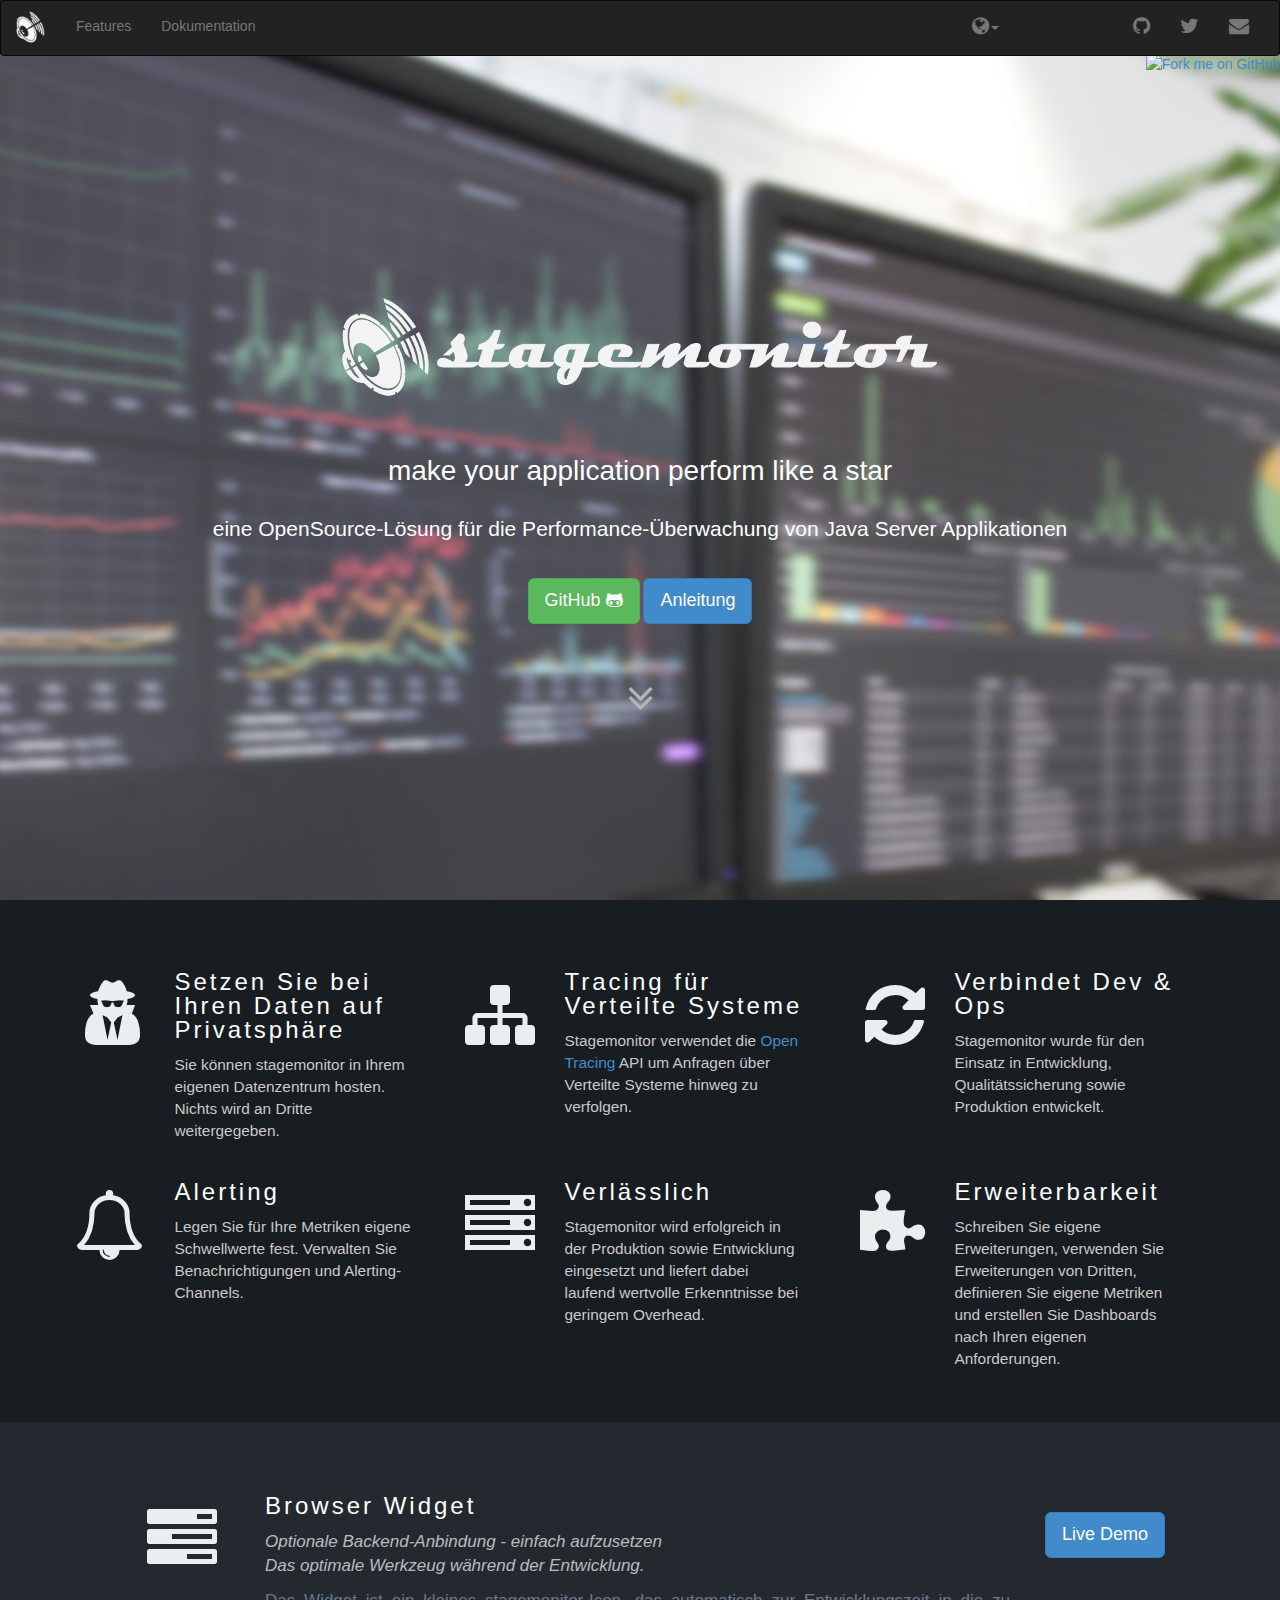
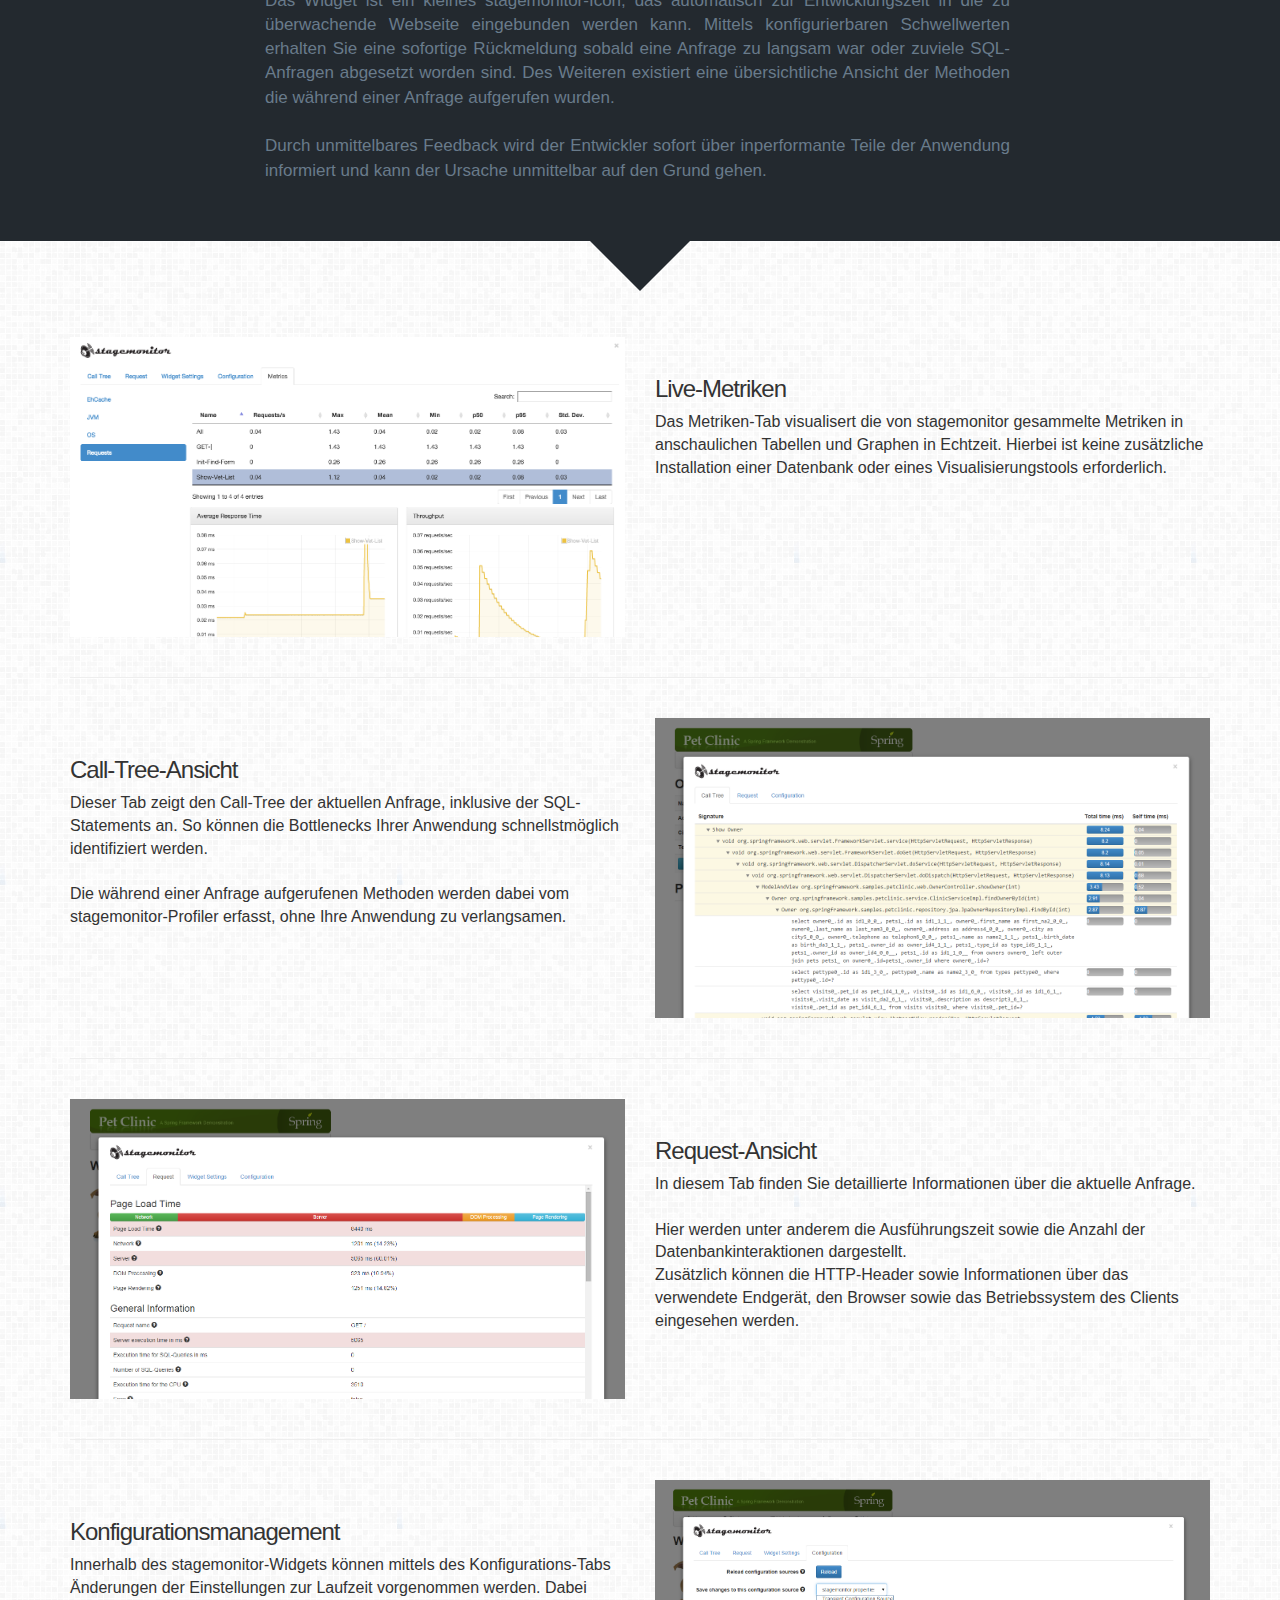
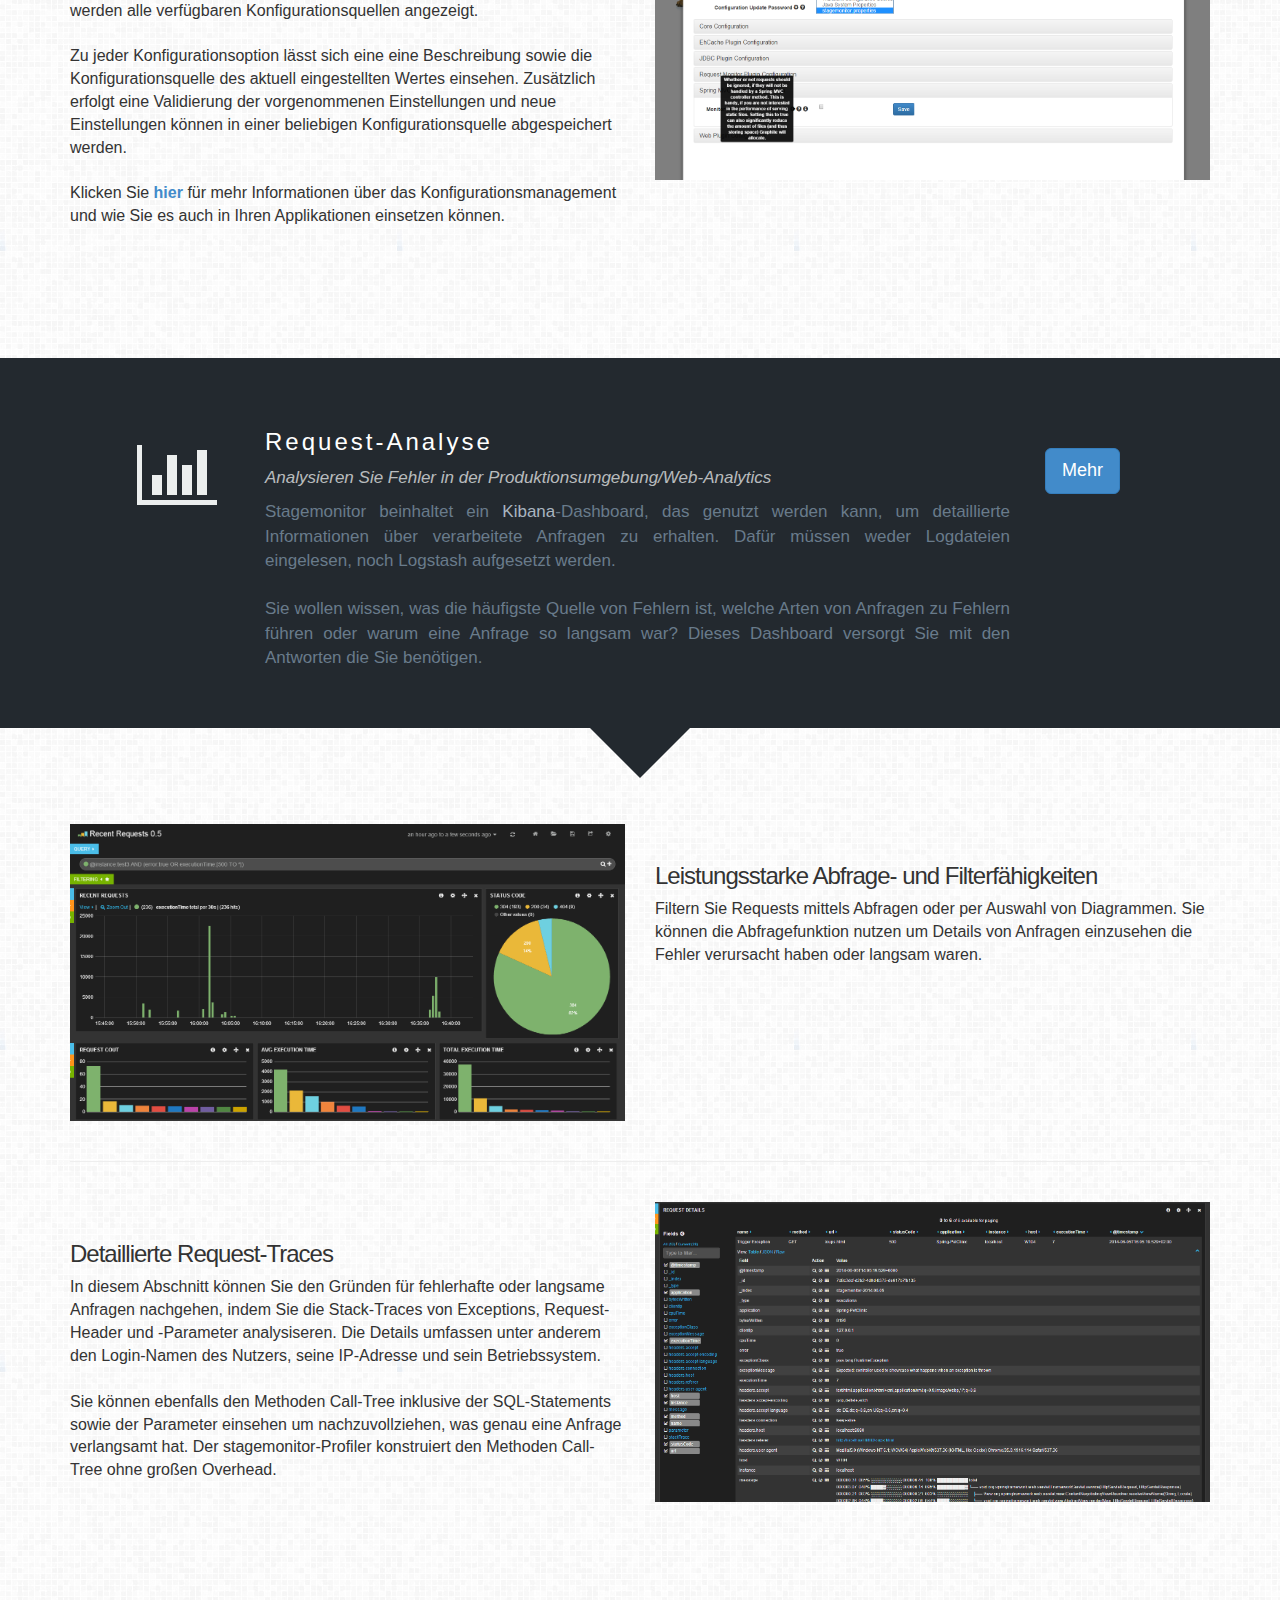
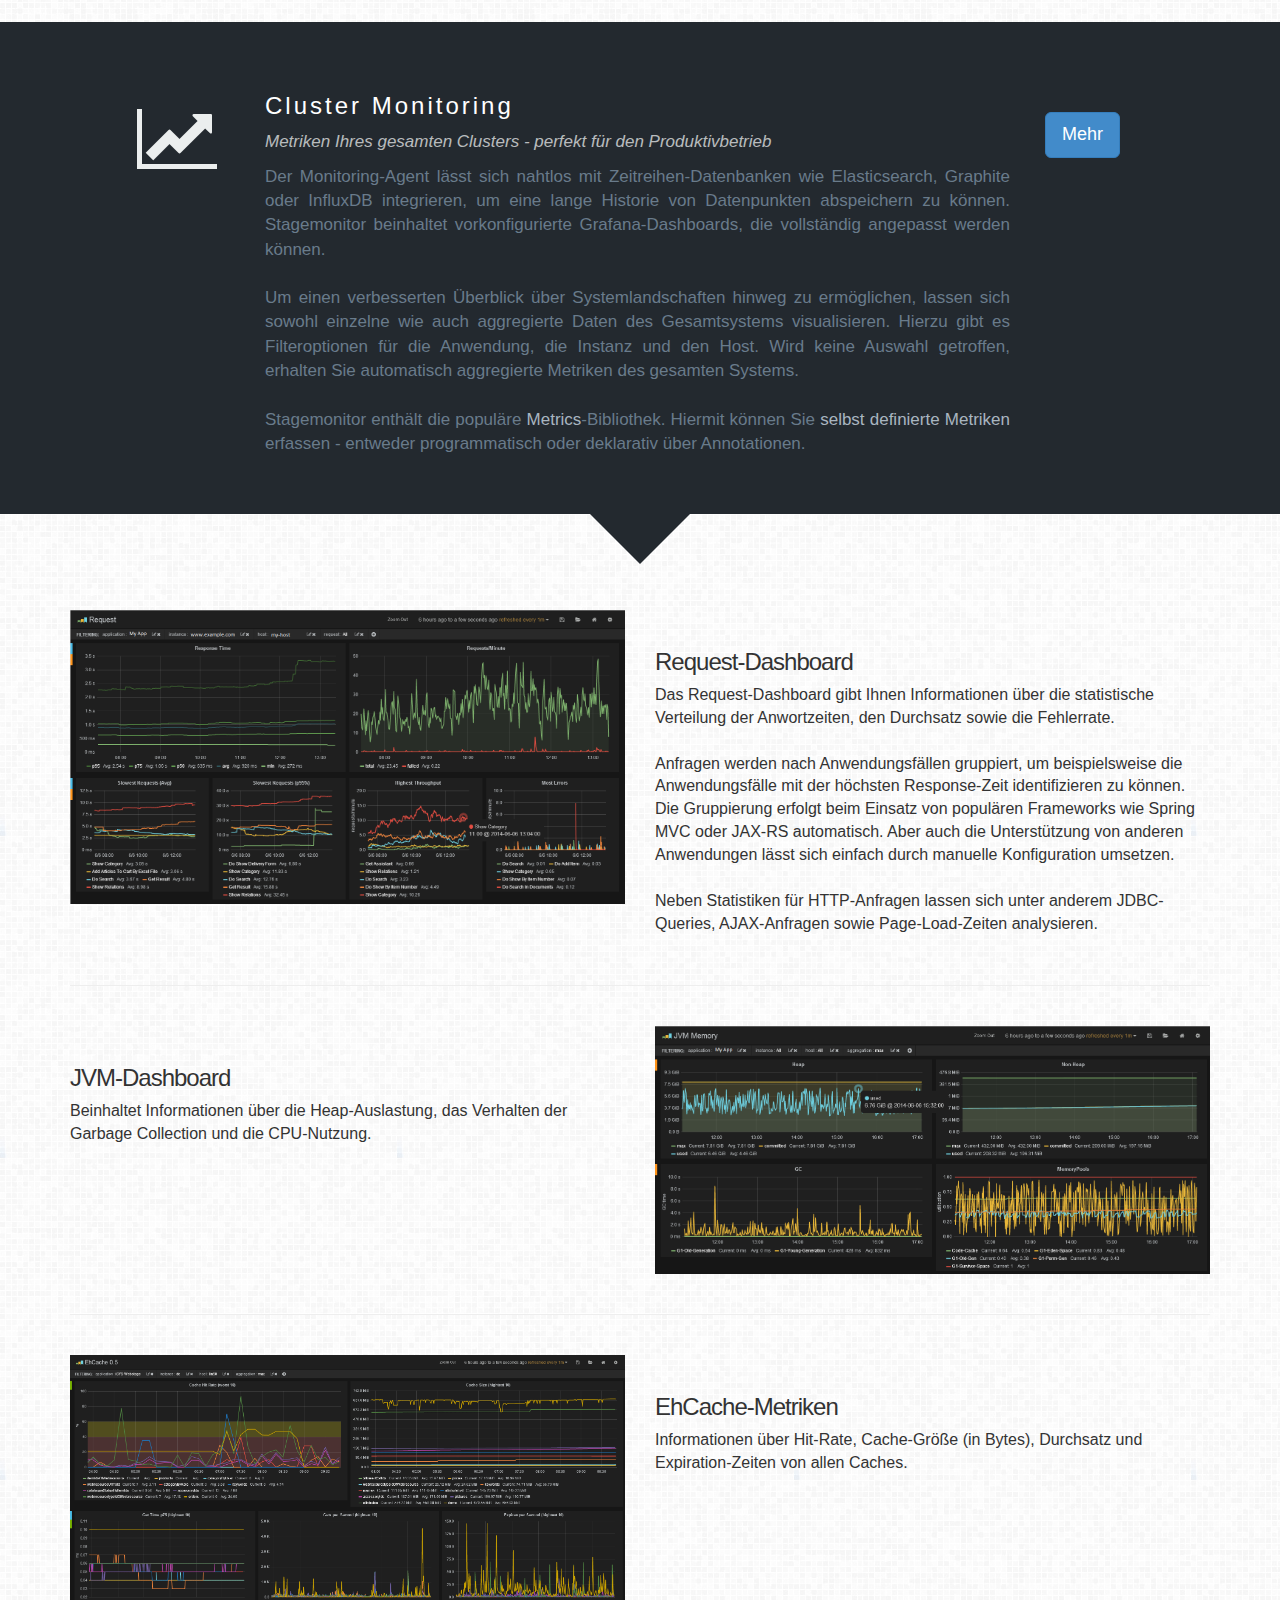
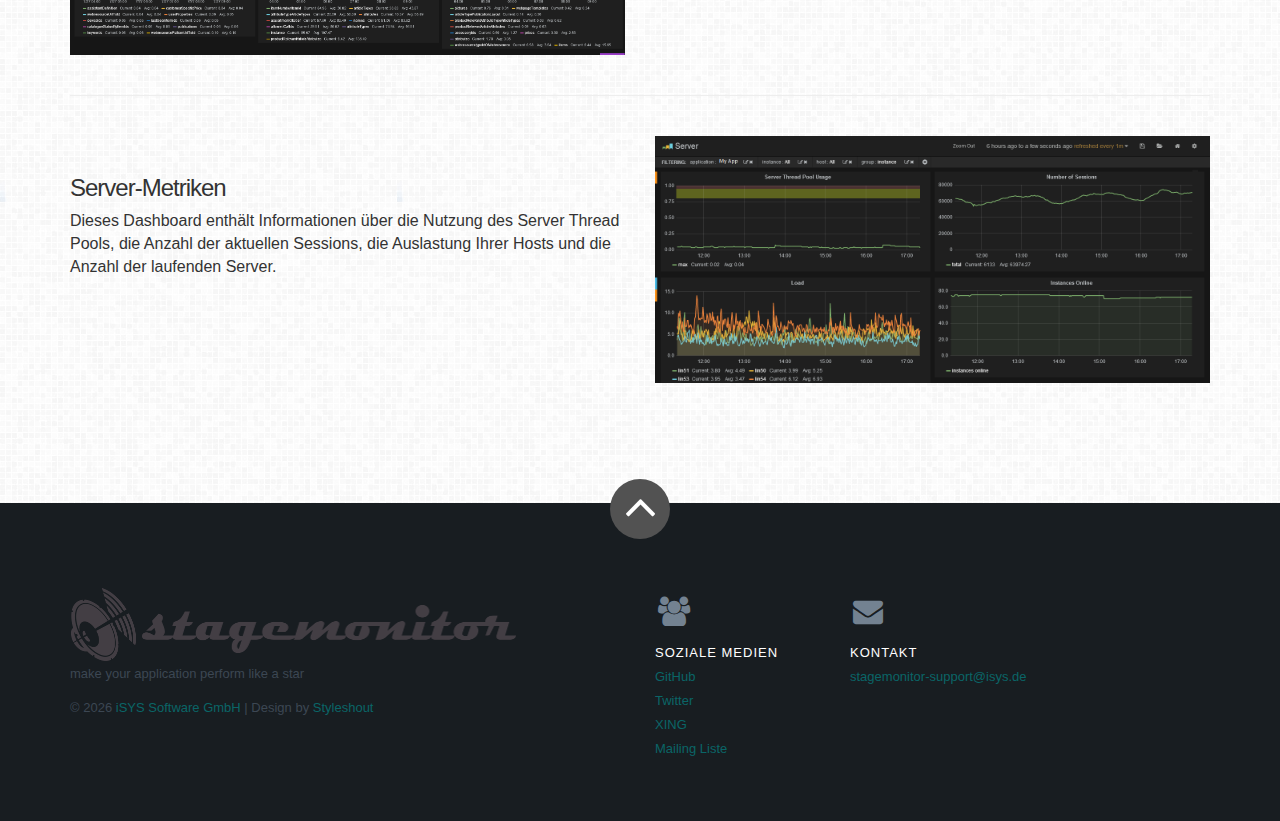
==== commit 5e2f04d7: "deploy site" ====
--- a/de/index.html
+++ b/de/index.html
@@ -6,4 +6,4 @@
 
 		ga('create', 'UA-53233933-1', 'auto');
 		ga('send', 'pageview');
-	</script> </head> <body class="de de_index"> <header> <nav class="navbar navbar-inverse" role=navigation> <div class=container-fluid id=navfluid> <div class=navbar-header> <button type=button class=navbar-toggle data-toggle=collapse data-target="#navigationbar"> <span class=sr-only>Toggle navigation</span> <span class=icon-bar></span> <span class=icon-bar></span> <span class=icon-bar></span> </button> <a id=logo class="navbar-brand smoothscroll" href="#hero"><img alt=stagemonitor width=30px src="/images/logo-b2862ffb.png"></a> </div> <div class="collapse navbar-collapse" id=navigationbar> <ul class="nav navbar-nav"> <li><a class=smoothscroll href="#overview">Features</a></li> <li><a href="https://github.com/stagemonitor/stagemonitor/wiki">Dokumentation</a></li> </ul> <ul class="nav navbar-nav navbar-right header-social"> <li class=dropdown> <a href="#" id=languages class=dropdown-toggle data-toggle=dropdown role=button aria-expanded=false><i class="fa fa-globe"></i><span class=caret></span></a> <ul class=dropdown-menu styleClass=dropdown-menu-small role=menu> <li><a id=de href="/de" class=language> <img src="/images/germany-flag-square-icon-64-f0e66f2a.png" class=icon-small>&nbsp;&nbsp;Deutsch</a></li> <li><a id=en href="/" class=language> <img src="/images/united-kingdom-flag-square-icon-64-cea4e266.png" class=icon-small>&nbsp;&nbsp;English</a></li> </ul> </li> <li> <iframe allowtransparency=true class=github-btn frameborder=false height=20 scrolling=0 src="http://ghbtns.com/github-btn.html?user=stagemonitor&repo=stagemonitor&type=watch&count=true&size=small" title="Star on GitHub" width=104></iframe> </li> <li><a href="https://github.com/stagemonitor/stagemonitor"><i class="fa fa-github"></i></a></li> <li><a href="https://twitter.com/stagemonitor"><i class="fa fa-twitter"></i></a></li> <li><a href="https://github.com/stagemonitor/stagemonitor-mailinglist"><i class="fa fa-envelope"></i></a></li> </ul> </div> </div> </nav> </header> <section id=hero class=jumbotron> <div class=container id=hero-body> <div class=row> <div class="row hidden-xs"> <a href="https://github.com/stagemonitor/stagemonitor"> <img style="position: absolute; top: 54px; right: 0; border: 0;" src="https://camo.githubusercontent.com/38ef81f8aca64bb9a64448d0d70f1308ef5341ab/68747470733a2f2f73332e616d617a6f6e6177732e636f6d2f6769746875622f726962626f6e732f666f726b6d655f72696768745f6461726b626c75655f3132313632312e706e67" alt="Fork me on GitHub" data-canonical-src="https://s3.amazonaws.com/github/ribbons/forkme_right_darkblue_121621.png"> </a> </div> </div> <div id=hero-content class=row> <div class=col-lg-12> <div class=hero-text> <img src="/images/stagemonitor-logo-light-big-83147f6a.png" class="img-responsive center-block"/> <br> <h2>make your application perform like a star</h2> <p>eine OpenSource-Lösung für die Performance-Überwachung von Java Server Applikationen</p> </div> <div class=buttons> <a class="btn btn-success btn-lg" href="https://github.com/stagemonitor/stagemonitor">GitHub <i class="fa fa-github-alt"></i></a> <a class="btn btn-primary btn-lg" href="https://github.com/stagemonitor/stagemonitor/wiki/Installation">Anleitung</a> </div> </div> </div> <div class="row bottom"> <p class=scrolldown> <a class="btn btn-circle page-scroll smoothscroll" href="#overview"> <i class="fa fa-angle-double-down"></i> </a> </p> </div> </div> </section> <section id=overview class=overview> <div class=container> <div class=row> <div class=col-md-4> <div class=col-md-3> <i class="fa fa-user-secret big-fa fa-5x"></i> </div> <div class=col-md-9> <h2>Setzen Sie bei Ihren Daten auf Privatsphäre</h2> <p>Sie können stagemonitor in Ihrem eigenen Datenzentrum hosten. Nichts wird an Dritte weitergegeben.</p> </div> </div> <div class=col-md-4> <div class=col-md-3> <i class="fa fa-sitemap big-fa fa-5x"></i> </div> <div class=col-md-9> <h2>Tracing für Verteilte Systeme</h2> <p>Stagemonitor verwendet die <a href="http://opentracing.io/" target=_blank>Open Tracing</a> API um Anfragen über Verteilte Systeme hinweg zu verfolgen.</p> </div> </div> <div class=col-md-4> <div class=col-md-3> <i class="fa fa-refresh big-fa fa-5x"></i> </div> <div class=col-md-9> <h2>Verbindet Dev & Ops</h2> <p>Stagemonitor wurde für den Einsatz in Entwicklung, Qualitätssicherung sowie Produktion entwickelt.</p> </div> </div> </div> <div class=row> <div class=col-md-4> <div class=col-md-3> <i class="fa fa-bell-o big-fa fa-5x"></i> </div> <div class=col-md-9> <h2>Alerting</h2> <p>Legen Sie für Ihre Metriken eigene Schwellwerte fest. Verwalten Sie Benachrichtigungen und Alerting-Channels.</p> </div> </div> <div class=col-md-4> <div class=col-md-3> <i class="fa fa-server big-fa fa-5x"></i> </div> <div class=col-md-9> <h2>Verlässlich</h2> <p>Stagemonitor wird erfolgreich in der Produktion sowie Entwicklung eingesetzt und liefert dabei laufend wertvolle Erkenntnisse bei geringem Overhead.</p> </div> </div> <div class=col-md-4> <div class=col-md-3> <i class="fa fa-puzzle-piece big-fa fa-5x"></i> </div> <div class=col-md-9> <h2>Erweiterbarkeit</h2> <p>Schreiben Sie eigene Erweiterungen, verwenden Sie Erweiterungen von Dritten, definieren Sie eigene Metriken und erstellen Sie Dashboards nach Ihren eigenen Anforderungen.</p> </div> </div> </div> </div> </section> <section id=features> <section id=in-browser-widget class=feature-overview> <div class=container> <div class=row> <div class=col-lg-2> <i class="fa fa-tasks big-fa fa-5x"></i> </div> <div class=col-lg-8> <h2>Browser Widget</h2> <p class=feature-short-desc>Optionale Backend-Anbindung - einfach aufzusetzen <br>Das optimale Werkzeug während der Entwicklung.</p> <p>Das Widget ist ein kleines stagemonitor-Icon, das automatisch zur Entwicklungszeit in die zu überwachende Webseite eingebunden werden kann. Mittels konfigurierbaren Schwellwerten erhalten Sie eine sofortige Rückmeldung sobald eine Anfrage zu langsam war oder zuviele SQL-Anfragen abgesetzt worden sind. Des Weiteren existiert eine übersichtliche Ansicht der Methoden die während einer Anfrage aufgerufen wurden. <br><br> Durch unmittelbares Feedback wird der Entwickler sofort über inperformante Teile der Anwendung informiert und kann der Ursache unmittelbar auf den Grund gehen.</p> </div> <div class=col-lg-2> <a class="btn btn-lg btn-primary live-demo" target=_blank href="http://stagemonitor-demo.isys-software.de/">Live Demo</a> </div> </div> </div> </section> <section class="features content"> <div class=container> <div class="row featurette"> <div class="col-md-6 pull-right"> <h3 class=featurette-heading>Live-Metriken</h3> <p>Das Metriken-Tab visualisert die von stagemonitor gesammelte Metriken in anschaulichen Tabellen und Graphen in Echtzeit. Hierbei ist keine zusätzliche Installation einer Datenbank oder eines Visualisierungstools erforderlich.</p> </div> <div class=col-md-6> <div class="columns item"> <div class=item-wrap> <a href="/images/widget-metrics-tab-2928454d.png" class=img-responsive data-imagelightbox=a> <img src="/images/widget-metrics-tab-2928454d.png" alt="Widget Metriken-Tab"> <div class=overlay></div> <div class=link-icon><i class="fa fa-plus"></i></div> </a> </div> </div> </div> </div> <hr class=featurette-divider> <div class="row featurette"> <div class="col-md-6 "> <h3 class=featurette-heading>Call-Tree-Ansicht</h3> <p>Dieser Tab zeigt den Call-Tree der aktuellen Anfrage, inklusive der SQL-Statements an. So können die Bottlenecks Ihrer Anwendung schnellstmöglich identifiziert werden.<br><br> Die während einer Anfrage aufgerufenen Methoden werden dabei vom stagemonitor-Profiler erfasst, ohne Ihre Anwendung zu verlangsamen.</p> </div> <div class=col-md-6> <div class="columns item"> <div class=item-wrap> <a href="/images/widget-call-tree-c778a9d9.png" class=img-responsive data-imagelightbox=a> <img src="/images/widget-call-tree-c778a9d9.png" alt=Call-Tree-Ansicht> <div class=overlay></div> <div class=link-icon><i class="fa fa-plus"></i></div> </a> </div> </div> </div> </div> <hr class=featurette-divider> <div class="row featurette"> <div class="col-md-6 pull-right"> <h3 class=featurette-heading>Request-Ansicht</h3> <p>In diesem Tab finden Sie detaillierte Informationen über die aktuelle Anfrage.<br><br> Hier werden unter anderem die Ausführungszeit sowie die Anzahl der Datenbankinteraktionen dargestellt. <br> Zusätzlich können die HTTP-Header sowie Informationen über das verwendete Endgerät, den Browser sowie das Betriebssystem des Clients eingesehen werden.</p> </div> <div class=col-md-6> <div class="columns item"> <div class=item-wrap> <a href="/images/widget-request-trace-977c2b24.png" class=img-responsive data-imagelightbox=a> <img src="/images/widget-request-trace-977c2b24.png" alt="Request Trace"> <div class=overlay></div> <div class=link-icon><i class="fa fa-plus"></i></div> </a> </div> </div> </div> </div> <hr class=featurette-divider> <div class="row featurette"> <div class="col-md-6 "> <h3 class=featurette-heading>Konfigurationsmanagement</h3> <p>Innerhalb des stagemonitor-Widgets können mittels des Konfigurations-Tabs Änderungen der Einstellungen zur Laufzeit vorgenommen werden. Dabei werden alle verfügbaren Konfigurationsquellen angezeigt. <br><br> Zu jeder Konfigurationsoption lässt sich eine eine Beschreibung sowie die Konfigurationsquelle des aktuell eingestellten Wertes einsehen. Zusätzlich erfolgt eine Validierung der vorgenommenen Einstellungen und neue Einstellungen können in einer beliebigen Konfigurationsquelle abgespeichert werden. <br><br> Klicken Sie <a href="https://github.com/stagemonitor/stagemonitor/tree/master/stagemonitor-configuration"><b>hier</b></a> für mehr Informationen über das Konfigurationsmanagement und wie Sie es auch in Ihren Applikationen einsetzen können.</p> </div> <div class=col-md-6> <div class="columns item"> <div class=item-wrap> <a href="/images/widget-configuration-1d36641e.png" class=img-responsive data-imagelightbox=a> <img src="/images/widget-configuration-1d36641e.png" alt=Konfigurationsmanagement> <div class=overlay></div> <div class=link-icon><i class="fa fa-plus"></i></div> </a> </div> </div> </div> </div> </div> </section> <section id=analyze-requests class=feature-overview> <div class=container> <div class=row> <div class=col-lg-2> <i class="fa fa-bar-chart-o big-fa fa-5x"></i> </div> <div class=col-lg-8> <h2>Request-Analyse</h2> <p class=feature-short-desc>Analysieren Sie Fehler in der Produktionsumgebung/Web-Analytics</p> <p>Stagemonitor beinhaltet ein <a href="http://www.elasticsearch.org/overview/kibana/">Kibana</a>-Dashboard, das genutzt werden kann, um detaillierte Informationen über verarbeitete Anfragen zu erhalten. Dafür müssen weder Logdateien eingelesen, noch Logstash aufgesetzt werden. <br><br> Sie wollen wissen, was die häufigste Quelle von Fehlern ist, welche Arten von Anfragen zu Fehlern führen oder warum eine Anfrage so langsam war? Dieses Dashboard versorgt Sie mit den Antworten die Sie benötigen.</p> </div> <div class=col-lg-2> <a class="btn btn-lg btn-primary live-demo" target=_blank href="https://github.com/stagemonitor/stagemonitor/wiki/Request-Analysis-Dashboard">Mehr</a> </div> </div> </div> </section> <section class="features content"> <div class=container> <div class="row featurette"> <div class="col-md-6 pull-right"> <h3 class=featurette-heading>Leistungsstarke Abfrage- und Filterfähigkeiten</h3> <p>Filtern Sie Requests mittels Abfragen oder per Auswahl von Diagrammen. Sie können die Abfragefunktion nutzen um Details von Anfragen einzusehen die Fehler verursacht haben oder langsam waren.</p> </div> <div class=col-md-6> <div class="columns item"> <div class=item-wrap> <a href="/images/stagemonitor-kibana-filter-82ebfe6d.png" class=img-responsive data-imagelightbox=a> <img src="/images/stagemonitor-kibana-filter-82ebfe6d.png" alt="Filter Requests"> <div class=overlay></div> <div class=link-icon><i class="fa fa-plus"></i></div> </a> </div> </div> </div> </div> <hr class=featurette-divider> <div class="row featurette"> <div class="col-md-6 "> <h3 class=featurette-heading>Detaillierte Request-Traces</h3> <p>In diesem Abschnitt können Sie den Gründen für fehlerhafte oder langsame Anfragen nachgehen, indem Sie die Stack-Traces von Exceptions, Request-Header und -Parameter analysiseren. Die Details umfassen unter anderem den Login-Namen des Nutzers, seine IP-Adresse und sein Betriebssystem.<br><br> Sie können ebenfalls den Methoden Call-Tree inklusive der SQL-Statements sowie der Parameter einsehen um nachzuvollziehen, was genau eine Anfrage verlangsamt hat. Der stagemonitor-Profiler konstruiert den Methoden Call-Tree ohne großen Overhead.</p> </div> <div class=col-md-6> <div class="columns item"> <div class=item-wrap> <a href="/images/stagemonitor-kibana-details-a29e7811.png" class=img-responsive data-imagelightbox=a> <img src="/images/stagemonitor-kibana-details-a29e7811.png" alt="Request Details"> <div class=overlay></div> <div class=link-icon><i class="fa fa-plus"></i></div> </a> </div> </div> </div> </div> </div> </section> <section id=grafana-dashboards class=feature-overview> <div class=container> <div class=row> <div class=col-lg-2> <i class="fa fa-line-chart big-fa fa-5x"></i> </div> <div class=col-lg-8> <h2>Cluster Monitoring</h2> <p class=feature-short-desc>Metriken Ihres gesamten Clusters - perfekt für den Produktivbetrieb</p> <p>Der Monitoring-Agent lässt sich nahtlos mit Zeitreihen-Datenbanken wie Elasticsearch, Graphite oder InfluxDB integrieren, um eine lange Historie von Datenpunkten abspeichern zu können. Stagemonitor beinhaltet vorkonfigurierte Grafana-Dashboards, die vollständig angepasst werden können. <br><br> Um einen verbesserten Überblick über Systemlandschaften hinweg zu ermöglichen, lassen sich sowohl einzelne wie auch aggregierte Daten des Gesamtsystems visualisieren. Hierzu gibt es Filteroptionen für die Anwendung, die Instanz und den Host. Wird keine Auswahl getroffen, erhalten Sie automatisch aggregierte Metriken des gesamten Systems. <br><br> Stagemonitor enthält die populäre <a href="http://metrics.codahale.com/">Metrics</a>-Bibliothek. Hiermit können Sie <a href="https://github.com/stagemonitor/stagemonitor/wiki/Track-your-own-metrics">selbst definierte Metriken</a> erfassen - entweder programmatisch oder deklarativ über Annotationen.</p> </div> <div class=col-lg-2> <a class="btn btn-lg btn-primary live-demo" target=_blank href="https://github.com/stagemonitor/stagemonitor/wiki/Dashboards">Mehr</a> </div> </div> </div> </section> <section class="features content"> <div class=container> <div class="row featurette"> <div class="col-md-6 pull-right"> <h3 class=featurette-heading>Request-Dashboard</h3> <p>Das Request-Dashboard gibt Ihnen Informationen über die statistische Verteilung der Anwortzeiten, den Durchsatz sowie die Fehlerrate. <br><br> Anfragen werden nach Anwendungsfällen gruppiert, um beispielsweise die Anwendungsfälle mit der höchsten Response-Zeit identifizieren zu können. Die Gruppierung erfolgt beim Einsatz von populären Frameworks wie Spring MVC oder JAX-RS automatisch. Aber auch die Unterstützung von anderen Anwendungen lässt sich einfach durch manuelle Konfiguration umsetzen. <br><br> Neben Statistiken für HTTP-Anfragen lassen sich unter anderem JDBC-Queries, AJAX-Anfragen sowie Page-Load-Zeiten analysieren.</p> </div> <div class=col-md-6> <div class="columns item"> <div class=item-wrap> <a href="/images/dashboard-request-65c14245.png" class=img-responsive data-imagelightbox=a> <img src="/images/dashboard-request-65c14245.png" alt=Request-Dashboard> <div class=overlay></div> <div class=link-icon><i class="fa fa-plus"></i></div> </a> </div> </div> </div> </div> <hr class=featurette-divider> <div class="row featurette"> <div class="col-md-6 "> <h3 class=featurette-heading>JVM-Dashboard</h3> <p>Beinhaltet Informationen über die Heap-Auslastung, das Verhalten der Garbage Collection und die CPU-Nutzung.</p> </div> <div class=col-md-6> <div class="columns item"> <div class=item-wrap> <a href="/images/dashboard-memory-e051c90a.png" class=img-responsive data-imagelightbox=a> <img src="/images/dashboard-memory-e051c90a.png" alt=JVM-Dashboard> <div class=overlay></div> <div class=link-icon><i class="fa fa-plus"></i></div> </a> </div> </div> </div> </div> <hr class=featurette-divider> <div class="row featurette"> <div class="col-md-6 pull-right"> <h3 class=featurette-heading>EhCache-Metriken</h3> <p>Informationen über Hit-Rate, Cache-Größe (in Bytes), Durchsatz und Expiration-Zeiten von allen Caches.</p> </div> <div class=col-md-6> <div class="columns item"> <div class=item-wrap> <a href="/images/dashboard-ehcache-ea211ee8.png" class=img-responsive data-imagelightbox=a> <img src="/images/dashboard-ehcache-ea211ee8.png" alt="EhCache Dashboard"> <div class=overlay></div> <div class=link-icon><i class="fa fa-plus"></i></div> </a> </div> </div> </div> </div> <hr class=featurette-divider> <div class="row featurette"> <div class="col-md-6 "> <h3 class=featurette-heading>Server-Metriken</h3> <p>Dieses Dashboard enthält Informationen über die Nutzung des Server Thread Pools, die Anzahl der aktuellen Sessions, die Auslastung Ihrer Hosts und die Anzahl der laufenden Server.</p> </div> <div class=col-md-6> <div class="columns item"> <div class=item-wrap> <a href="/images/dashboard-server-1134fea9.png" class=img-responsive data-imagelightbox=a> <img src="/images/dashboard-server-1134fea9.png" alt="Server Dashboard"> <div class=overlay></div> <div class=link-icon><i class="fa fa-plus"></i></div> </a> </div> </div> </div> </div> </div> </section> </section> <section id=team style="display: none"> <div class=container> <div class=row> <div class="col-lg-12 text-center"> <h2 class=section-heading>Developed By</h2> </div> </div> <div class="row center"> <div class=col-sm-3> </div> <div class=col-sm-3> <div class=team-member> <img src="/images/liebhaeuser-8d7eb0c5.jpg" class="img-responsive img-circle" alt=""> <h4>Andreas Liebhäuser</h4> <p class=text-muted>Project Lead</p> <ul class="list-inline social-buttons"> <li><a href="https://github.com/liebhaeuser"><i class="fa fa-github"></i></a> </li> </ul> </div> </div> <div class=col-sm-3> <div class=team-member> <img src="/images/Trampusch-7a5acf24.jpg" class="img-responsive img-circle" alt=""> <h4>Fabian Trampusch</h4> <p class=text-muted>Developer</p> <ul class="list-inline social-buttons"> <li><a href="https://github.com/trampi"><i class="fa fa-github"></i></a> </li> <li><a href="https://twitter.com/trampi4"><i class="fa fa-twitter"></i></a> </li> <li><a href="http://trampusch.info/"><i class="fa fa-globe"></i></a> </li> </ul> </div> </div> <div class=col-sm-3> </div> </div> <div class=row> <div class="col-lg-12 text-center"> <h3 class="section-subheading text-muted"> <a href="https://github.com/stagemonitor/stagemonitor/network/members">Join the team.</a></h3> </div> </div> </div> </section> <footer> <div class=container> <div class=row> <div class=col-lg-6> <div class=footer-logo> <a href="#"> <img src="/images/footer-logo2-90a5c093.png" alt="stagemonitor logo" class=img-responsive /> </a> </div> <p>make your application perform like a star</p> <p class=copyright> &copy; <script>document.write(new Date().getFullYear());</script> <a href="https://www.isys.de">iSYS Software GmbH</a> | Design by <a title=Styleshout href="http://www.styleshout.com/">Styleshout</a> </p> </div> <div class="col-lg-2 socialize"> <i class="fa fa-users"></i> <h3 class=social>Soziale Medien</h3> <ul> <li><a href="https://github.com/stagemonitor/stagemonitor">GitHub</a></li> <li><a href="https://twitter.com/stagemonitor">Twitter</a></li> <li><a href="https://www.xing.com/profile/Andreas_Liebhaeuser">XING</a></li> <li><a href="https://github.com/stagemonitor/stagemonitor-mailinglist">Mailing Liste</a></li> </ul> </div> <div class="col-lg-3 socialize"> <i class="fa fa-envelope"></i> <h3 class=contact>Kontakt</h3> <ul> <li><a href="mailto:stagemonitor@isys.de">stagemonitor@isys.de</a></li> </ul> </div> <div id=go-top> <a class=smoothscroll title="Back to Top" href="#hero"><i class="fa fa-angle-up fa-4x"></i></a> </div> </div> </div> </footer> <script src="/javascripts/all-5aece447.js"></script> </body> </html>+	</script> </head> <body class="de de_index"> <header> <nav class="navbar navbar-inverse" role=navigation> <div class=container-fluid id=navfluid> <div class=navbar-header> <button type=button class=navbar-toggle data-toggle=collapse data-target="#navigationbar"> <span class=sr-only>Toggle navigation</span> <span class=icon-bar></span> <span class=icon-bar></span> <span class=icon-bar></span> </button> <a id=logo class="navbar-brand smoothscroll" href="#hero"><img alt=stagemonitor width=30px src="/images/logo-b2862ffb.png"></a> </div> <div class="collapse navbar-collapse" id=navigationbar> <ul class="nav navbar-nav"> <li><a class=smoothscroll href="#overview">Features</a></li> <li><a href="https://github.com/stagemonitor/stagemonitor/wiki">Dokumentation</a></li> </ul> <ul class="nav navbar-nav navbar-right header-social"> <li class=dropdown> <a href="#" id=languages class=dropdown-toggle data-toggle=dropdown role=button aria-expanded=false><i class="fa fa-globe"></i><span class=caret></span></a> <ul class=dropdown-menu styleClass=dropdown-menu-small role=menu> <li><a id=de href="/de" class=language> <img src="/images/germany-flag-square-icon-64-f0e66f2a.png" class=icon-small>&nbsp;&nbsp;Deutsch</a></li> <li><a id=en href="/" class=language> <img src="/images/united-kingdom-flag-square-icon-64-cea4e266.png" class=icon-small>&nbsp;&nbsp;English</a></li> </ul> </li> <li> <iframe allowtransparency=true class=github-btn frameborder=false height=20 scrolling=0 src="http://ghbtns.com/github-btn.html?user=stagemonitor&repo=stagemonitor&type=watch&count=true&size=small" title="Star on GitHub" width=104></iframe> </li> <li><a href="https://github.com/stagemonitor/stagemonitor"><i class="fa fa-github"></i></a></li> <li><a href="https://twitter.com/stagemonitor"><i class="fa fa-twitter"></i></a></li> <li><a href="https://github.com/stagemonitor/stagemonitor-mailinglist"><i class="fa fa-envelope"></i></a></li> </ul> </div> </div> </nav> </header> <section id=hero class=jumbotron> <div class=container id=hero-body> <div class=row> <div class="row hidden-xs"> <a href="https://github.com/stagemonitor/stagemonitor"> <img style="position: absolute; top: 54px; right: 0; border: 0;" src="https://camo.githubusercontent.com/38ef81f8aca64bb9a64448d0d70f1308ef5341ab/68747470733a2f2f73332e616d617a6f6e6177732e636f6d2f6769746875622f726962626f6e732f666f726b6d655f72696768745f6461726b626c75655f3132313632312e706e67" alt="Fork me on GitHub" data-canonical-src="https://s3.amazonaws.com/github/ribbons/forkme_right_darkblue_121621.png"> </a> </div> </div> <div id=hero-content class=row> <div class=col-lg-12> <div class=hero-text> <img src="/images/stagemonitor-logo-light-big-83147f6a.png" class="img-responsive center-block"/> <br> <h2>make your application perform like a star</h2> <p>eine OpenSource-Lösung für die Performance-Überwachung von Java Server Applikationen</p> </div> <div class=buttons> <a class="btn btn-success btn-lg" href="https://github.com/stagemonitor/stagemonitor">GitHub <i class="fa fa-github-alt"></i></a> <a class="btn btn-primary btn-lg" href="https://github.com/stagemonitor/stagemonitor/wiki/Installation">Anleitung</a> </div> </div> </div> <div class="row bottom"> <p class=scrolldown> <a class="btn btn-circle page-scroll smoothscroll" href="#overview"> <i class="fa fa-angle-double-down"></i> </a> </p> </div> </div> </section> <section id=overview class=overview> <div class=container> <div class=row> <div class=col-md-4> <div class=col-md-3> <i class="fa fa-user-secret big-fa fa-5x"></i> </div> <div class=col-md-9> <h2>Setzen Sie bei Ihren Daten auf Privatsphäre</h2> <p>Sie können stagemonitor in Ihrem eigenen Datenzentrum hosten. Nichts wird an Dritte weitergegeben.</p> </div> </div> <div class=col-md-4> <div class=col-md-3> <i class="fa fa-sitemap big-fa fa-5x"></i> </div> <div class=col-md-9> <h2>Tracing für Verteilte Systeme</h2> <p>Stagemonitor verwendet die <a href="http://opentracing.io/" target=_blank>Open Tracing</a> API um Anfragen über Verteilte Systeme hinweg zu verfolgen.</p> </div> </div> <div class=col-md-4> <div class=col-md-3> <i class="fa fa-refresh big-fa fa-5x"></i> </div> <div class=col-md-9> <h2>Verbindet Dev & Ops</h2> <p>Stagemonitor wurde für den Einsatz in Entwicklung, Qualitätssicherung sowie Produktion entwickelt.</p> </div> </div> </div> <div class=row> <div class=col-md-4> <div class=col-md-3> <i class="fa fa-bell-o big-fa fa-5x"></i> </div> <div class=col-md-9> <h2>Alerting</h2> <p>Legen Sie für Ihre Metriken eigene Schwellwerte fest. Verwalten Sie Benachrichtigungen und Alerting-Channels.</p> </div> </div> <div class=col-md-4> <div class=col-md-3> <i class="fa fa-server big-fa fa-5x"></i> </div> <div class=col-md-9> <h2>Verlässlich</h2> <p>Stagemonitor wird erfolgreich in der Produktion sowie Entwicklung eingesetzt und liefert dabei laufend wertvolle Erkenntnisse bei geringem Overhead.</p> </div> </div> <div class=col-md-4> <div class=col-md-3> <i class="fa fa-puzzle-piece big-fa fa-5x"></i> </div> <div class=col-md-9> <h2>Erweiterbarkeit</h2> <p>Schreiben Sie eigene Erweiterungen, verwenden Sie Erweiterungen von Dritten, definieren Sie eigene Metriken und erstellen Sie Dashboards nach Ihren eigenen Anforderungen.</p> </div> </div> </div> </div> </section> <section id=features> <section id=in-browser-widget class=feature-overview> <div class=container> <div class=row> <div class=col-lg-2> <i class="fa fa-tasks big-fa fa-5x"></i> </div> <div class=col-lg-8> <h2>Browser Widget</h2> <p class=feature-short-desc>Optionale Backend-Anbindung - einfach aufzusetzen <br>Das optimale Werkzeug während der Entwicklung.</p> <p>Das Widget ist ein kleines stagemonitor-Icon, das automatisch zur Entwicklungszeit in die zu überwachende Webseite eingebunden werden kann. Mittels konfigurierbaren Schwellwerten erhalten Sie eine sofortige Rückmeldung sobald eine Anfrage zu langsam war oder zuviele SQL-Anfragen abgesetzt worden sind. Des Weiteren existiert eine übersichtliche Ansicht der Methoden die während einer Anfrage aufgerufen wurden. <br><br> Durch unmittelbares Feedback wird der Entwickler sofort über inperformante Teile der Anwendung informiert und kann der Ursache unmittelbar auf den Grund gehen.</p> </div> <div class=col-lg-2> <a class="btn btn-lg btn-primary live-demo" target=_blank href="http://stagemonitor-demo.isys-software.de/">Live Demo</a> </div> </div> </div> </section> <section class="features content"> <div class=container> <div class="row featurette"> <div class="col-md-6 pull-right"> <h3 class=featurette-heading>Live-Metriken</h3> <p>Das Metriken-Tab visualisert die von stagemonitor gesammelte Metriken in anschaulichen Tabellen und Graphen in Echtzeit. Hierbei ist keine zusätzliche Installation einer Datenbank oder eines Visualisierungstools erforderlich.</p> </div> <div class=col-md-6> <div class="columns item"> <div class=item-wrap> <a href="/images/widget-metrics-tab-2928454d.png" class=img-responsive data-imagelightbox=a> <img src="/images/widget-metrics-tab-2928454d.png" alt="Widget Metriken-Tab"> <div class=overlay></div> <div class=link-icon><i class="fa fa-plus"></i></div> </a> </div> </div> </div> </div> <hr class=featurette-divider> <div class="row featurette"> <div class="col-md-6 "> <h3 class=featurette-heading>Call-Tree-Ansicht</h3> <p>Dieser Tab zeigt den Call-Tree der aktuellen Anfrage, inklusive der SQL-Statements an. So können die Bottlenecks Ihrer Anwendung schnellstmöglich identifiziert werden.<br><br> Die während einer Anfrage aufgerufenen Methoden werden dabei vom stagemonitor-Profiler erfasst, ohne Ihre Anwendung zu verlangsamen.</p> </div> <div class=col-md-6> <div class="columns item"> <div class=item-wrap> <a href="/images/widget-call-tree-c778a9d9.png" class=img-responsive data-imagelightbox=a> <img src="/images/widget-call-tree-c778a9d9.png" alt=Call-Tree-Ansicht> <div class=overlay></div> <div class=link-icon><i class="fa fa-plus"></i></div> </a> </div> </div> </div> </div> <hr class=featurette-divider> <div class="row featurette"> <div class="col-md-6 pull-right"> <h3 class=featurette-heading>Request-Ansicht</h3> <p>In diesem Tab finden Sie detaillierte Informationen über die aktuelle Anfrage.<br><br> Hier werden unter anderem die Ausführungszeit sowie die Anzahl der Datenbankinteraktionen dargestellt. <br> Zusätzlich können die HTTP-Header sowie Informationen über das verwendete Endgerät, den Browser sowie das Betriebssystem des Clients eingesehen werden.</p> </div> <div class=col-md-6> <div class="columns item"> <div class=item-wrap> <a href="/images/widget-request-trace-977c2b24.png" class=img-responsive data-imagelightbox=a> <img src="/images/widget-request-trace-977c2b24.png" alt="Request Trace"> <div class=overlay></div> <div class=link-icon><i class="fa fa-plus"></i></div> </a> </div> </div> </div> </div> <hr class=featurette-divider> <div class="row featurette"> <div class="col-md-6 "> <h3 class=featurette-heading>Konfigurationsmanagement</h3> <p>Innerhalb des stagemonitor-Widgets können mittels des Konfigurations-Tabs Änderungen der Einstellungen zur Laufzeit vorgenommen werden. Dabei werden alle verfügbaren Konfigurationsquellen angezeigt. <br><br> Zu jeder Konfigurationsoption lässt sich eine eine Beschreibung sowie die Konfigurationsquelle des aktuell eingestellten Wertes einsehen. Zusätzlich erfolgt eine Validierung der vorgenommenen Einstellungen und neue Einstellungen können in einer beliebigen Konfigurationsquelle abgespeichert werden. <br><br> Klicken Sie <a href="https://github.com/stagemonitor/stagemonitor/tree/master/stagemonitor-configuration"><b>hier</b></a> für mehr Informationen über das Konfigurationsmanagement und wie Sie es auch in Ihren Applikationen einsetzen können.</p> </div> <div class=col-md-6> <div class="columns item"> <div class=item-wrap> <a href="/images/widget-configuration-1d36641e.png" class=img-responsive data-imagelightbox=a> <img src="/images/widget-configuration-1d36641e.png" alt=Konfigurationsmanagement> <div class=overlay></div> <div class=link-icon><i class="fa fa-plus"></i></div> </a> </div> </div> </div> </div> </div> </section> <section id=analyze-requests class=feature-overview> <div class=container> <div class=row> <div class=col-lg-2> <i class="fa fa-bar-chart-o big-fa fa-5x"></i> </div> <div class=col-lg-8> <h2>Request-Analyse</h2> <p class=feature-short-desc>Analysieren Sie Fehler in der Produktionsumgebung/Web-Analytics</p> <p>Stagemonitor beinhaltet ein <a href="http://www.elasticsearch.org/overview/kibana/">Kibana</a>-Dashboard, das genutzt werden kann, um detaillierte Informationen über verarbeitete Anfragen zu erhalten. Dafür müssen weder Logdateien eingelesen, noch Logstash aufgesetzt werden. <br><br> Sie wollen wissen, was die häufigste Quelle von Fehlern ist, welche Arten von Anfragen zu Fehlern führen oder warum eine Anfrage so langsam war? Dieses Dashboard versorgt Sie mit den Antworten die Sie benötigen.</p> </div> <div class=col-lg-2> <a class="btn btn-lg btn-primary live-demo" target=_blank href="https://github.com/stagemonitor/stagemonitor/wiki/Request-Analysis-Dashboard">Mehr</a> </div> </div> </div> </section> <section class="features content"> <div class=container> <div class="row featurette"> <div class="col-md-6 pull-right"> <h3 class=featurette-heading>Leistungsstarke Abfrage- und Filterfähigkeiten</h3> <p>Filtern Sie Requests mittels Abfragen oder per Auswahl von Diagrammen. Sie können die Abfragefunktion nutzen um Details von Anfragen einzusehen die Fehler verursacht haben oder langsam waren.</p> </div> <div class=col-md-6> <div class="columns item"> <div class=item-wrap> <a href="/images/stagemonitor-kibana-filter-82ebfe6d.png" class=img-responsive data-imagelightbox=a> <img src="/images/stagemonitor-kibana-filter-82ebfe6d.png" alt="Filter Requests"> <div class=overlay></div> <div class=link-icon><i class="fa fa-plus"></i></div> </a> </div> </div> </div> </div> <hr class=featurette-divider> <div class="row featurette"> <div class="col-md-6 "> <h3 class=featurette-heading>Detaillierte Request-Traces</h3> <p>In diesem Abschnitt können Sie den Gründen für fehlerhafte oder langsame Anfragen nachgehen, indem Sie die Stack-Traces von Exceptions, Request-Header und -Parameter analysiseren. Die Details umfassen unter anderem den Login-Namen des Nutzers, seine IP-Adresse und sein Betriebssystem.<br><br> Sie können ebenfalls den Methoden Call-Tree inklusive der SQL-Statements sowie der Parameter einsehen um nachzuvollziehen, was genau eine Anfrage verlangsamt hat. Der stagemonitor-Profiler konstruiert den Methoden Call-Tree ohne großen Overhead.</p> </div> <div class=col-md-6> <div class="columns item"> <div class=item-wrap> <a href="/images/stagemonitor-kibana-details-a29e7811.png" class=img-responsive data-imagelightbox=a> <img src="/images/stagemonitor-kibana-details-a29e7811.png" alt="Request Details"> <div class=overlay></div> <div class=link-icon><i class="fa fa-plus"></i></div> </a> </div> </div> </div> </div> </div> </section> <section id=grafana-dashboards class=feature-overview> <div class=container> <div class=row> <div class=col-lg-2> <i class="fa fa-line-chart big-fa fa-5x"></i> </div> <div class=col-lg-8> <h2>Cluster Monitoring</h2> <p class=feature-short-desc>Metriken Ihres gesamten Clusters - perfekt für den Produktivbetrieb</p> <p>Der Monitoring-Agent lässt sich nahtlos mit Zeitreihen-Datenbanken wie Elasticsearch, Graphite oder InfluxDB integrieren, um eine lange Historie von Datenpunkten abspeichern zu können. Stagemonitor beinhaltet vorkonfigurierte Grafana-Dashboards, die vollständig angepasst werden können. <br><br> Um einen verbesserten Überblick über Systemlandschaften hinweg zu ermöglichen, lassen sich sowohl einzelne wie auch aggregierte Daten des Gesamtsystems visualisieren. Hierzu gibt es Filteroptionen für die Anwendung, die Instanz und den Host. Wird keine Auswahl getroffen, erhalten Sie automatisch aggregierte Metriken des gesamten Systems. <br><br> Stagemonitor enthält die populäre <a href="http://metrics.codahale.com/">Metrics</a>-Bibliothek. Hiermit können Sie <a href="https://github.com/stagemonitor/stagemonitor/wiki/Track-your-own-metrics">selbst definierte Metriken</a> erfassen - entweder programmatisch oder deklarativ über Annotationen.</p> </div> <div class=col-lg-2> <a class="btn btn-lg btn-primary live-demo" target=_blank href="https://github.com/stagemonitor/stagemonitor/wiki/Dashboards">Mehr</a> </div> </div> </div> </section> <section class="features content"> <div class=container> <div class="row featurette"> <div class="col-md-6 pull-right"> <h3 class=featurette-heading>Request-Dashboard</h3> <p>Das Request-Dashboard gibt Ihnen Informationen über die statistische Verteilung der Anwortzeiten, den Durchsatz sowie die Fehlerrate. <br><br> Anfragen werden nach Anwendungsfällen gruppiert, um beispielsweise die Anwendungsfälle mit der höchsten Response-Zeit identifizieren zu können. Die Gruppierung erfolgt beim Einsatz von populären Frameworks wie Spring MVC oder JAX-RS automatisch. Aber auch die Unterstützung von anderen Anwendungen lässt sich einfach durch manuelle Konfiguration umsetzen. <br><br> Neben Statistiken für HTTP-Anfragen lassen sich unter anderem JDBC-Queries, AJAX-Anfragen sowie Page-Load-Zeiten analysieren.</p> </div> <div class=col-md-6> <div class="columns item"> <div class=item-wrap> <a href="/images/dashboard-request-65c14245.png" class=img-responsive data-imagelightbox=a> <img src="/images/dashboard-request-65c14245.png" alt=Request-Dashboard> <div class=overlay></div> <div class=link-icon><i class="fa fa-plus"></i></div> </a> </div> </div> </div> </div> <hr class=featurette-divider> <div class="row featurette"> <div class="col-md-6 "> <h3 class=featurette-heading>JVM-Dashboard</h3> <p>Beinhaltet Informationen über die Heap-Auslastung, das Verhalten der Garbage Collection und die CPU-Nutzung.</p> </div> <div class=col-md-6> <div class="columns item"> <div class=item-wrap> <a href="/images/dashboard-memory-e051c90a.png" class=img-responsive data-imagelightbox=a> <img src="/images/dashboard-memory-e051c90a.png" alt=JVM-Dashboard> <div class=overlay></div> <div class=link-icon><i class="fa fa-plus"></i></div> </a> </div> </div> </div> </div> <hr class=featurette-divider> <div class="row featurette"> <div class="col-md-6 pull-right"> <h3 class=featurette-heading>EhCache-Metriken</h3> <p>Informationen über Hit-Rate, Cache-Größe (in Bytes), Durchsatz und Expiration-Zeiten von allen Caches.</p> </div> <div class=col-md-6> <div class="columns item"> <div class=item-wrap> <a href="/images/dashboard-ehcache-ea211ee8.png" class=img-responsive data-imagelightbox=a> <img src="/images/dashboard-ehcache-ea211ee8.png" alt="EhCache Dashboard"> <div class=overlay></div> <div class=link-icon><i class="fa fa-plus"></i></div> </a> </div> </div> </div> </div> <hr class=featurette-divider> <div class="row featurette"> <div class="col-md-6 "> <h3 class=featurette-heading>Server-Metriken</h3> <p>Dieses Dashboard enthält Informationen über die Nutzung des Server Thread Pools, die Anzahl der aktuellen Sessions, die Auslastung Ihrer Hosts und die Anzahl der laufenden Server.</p> </div> <div class=col-md-6> <div class="columns item"> <div class=item-wrap> <a href="/images/dashboard-server-1134fea9.png" class=img-responsive data-imagelightbox=a> <img src="/images/dashboard-server-1134fea9.png" alt="Server Dashboard"> <div class=overlay></div> <div class=link-icon><i class="fa fa-plus"></i></div> </a> </div> </div> </div> </div> </div> </section> </section> <section id=team style="display: none"> <div class=container> <div class=row> <div class="col-lg-12 text-center"> <h2 class=section-heading>Developed By</h2> </div> </div> <div class="row center"> <div class=col-sm-3> </div> <div class=col-sm-3> <div class=team-member> <img src="/images/liebhaeuser-8d7eb0c5.jpg" class="img-responsive img-circle" alt=""> <h4>Andreas Liebhäuser</h4> <p class=text-muted>Project Lead</p> <ul class="list-inline social-buttons"> <li><a href="https://github.com/liebhaeuser"><i class="fa fa-github"></i></a> </li> </ul> </div> </div> <div class=col-sm-3> <div class=team-member> <img src="/images/Trampusch-7a5acf24.jpg" class="img-responsive img-circle" alt=""> <h4>Fabian Trampusch</h4> <p class=text-muted>Developer</p> <ul class="list-inline social-buttons"> <li><a href="https://github.com/trampi"><i class="fa fa-github"></i></a> </li> <li><a href="https://twitter.com/trampi4"><i class="fa fa-twitter"></i></a> </li> <li><a href="http://trampusch.info/"><i class="fa fa-globe"></i></a> </li> </ul> </div> </div> <div class=col-sm-3> </div> </div> <div class=row> <div class="col-lg-12 text-center"> <h3 class="section-subheading text-muted"> <a href="https://github.com/stagemonitor/stagemonitor/network/members">Join the team.</a></h3> </div> </div> </div> </section> <footer> <div class=container> <div class=row> <div class=col-lg-6> <div class=footer-logo> <a href="#"> <img src="/images/footer-logo2-90a5c093.png" alt="stagemonitor logo" class=img-responsive /> </a> </div> <p>make your application perform like a star</p> <p class=copyright> &copy; <script>document.write(new Date().getFullYear());</script> <a href="https://www.isys.de">iSYS Software GmbH</a> | Design by <a title=Styleshout href="http://www.styleshout.com/">Styleshout</a> </p> </div> <div class="col-lg-2 socialize"> <i class="fa fa-users"></i> <h3 class=social>Soziale Medien</h3> <ul> <li><a href="https://github.com/stagemonitor/stagemonitor">GitHub</a></li> <li><a href="https://twitter.com/stagemonitor">Twitter</a></li> <li><a href="https://www.xing.com/profile/Andreas_Liebhaeuser">XING</a></li> <li><a href="https://github.com/stagemonitor/stagemonitor-mailinglist">Mailing Liste</a></li> </ul> </div> <div class="col-lg-3 socialize"> <i class="fa fa-envelope"></i> <h3 class=contact>Kontakt</h3> <ul> <li><a href="mailto:stagemonitor-support@isys.de">stagemonitor-support@isys.de</a></li> </ul> </div> <div id=go-top> <a class=smoothscroll title="Back to Top" href="#hero"><i class="fa fa-angle-up fa-4x"></i></a> </div> </div> </div> </footer> <script src="/javascripts/all-5aece447.js"></script> </body> </html>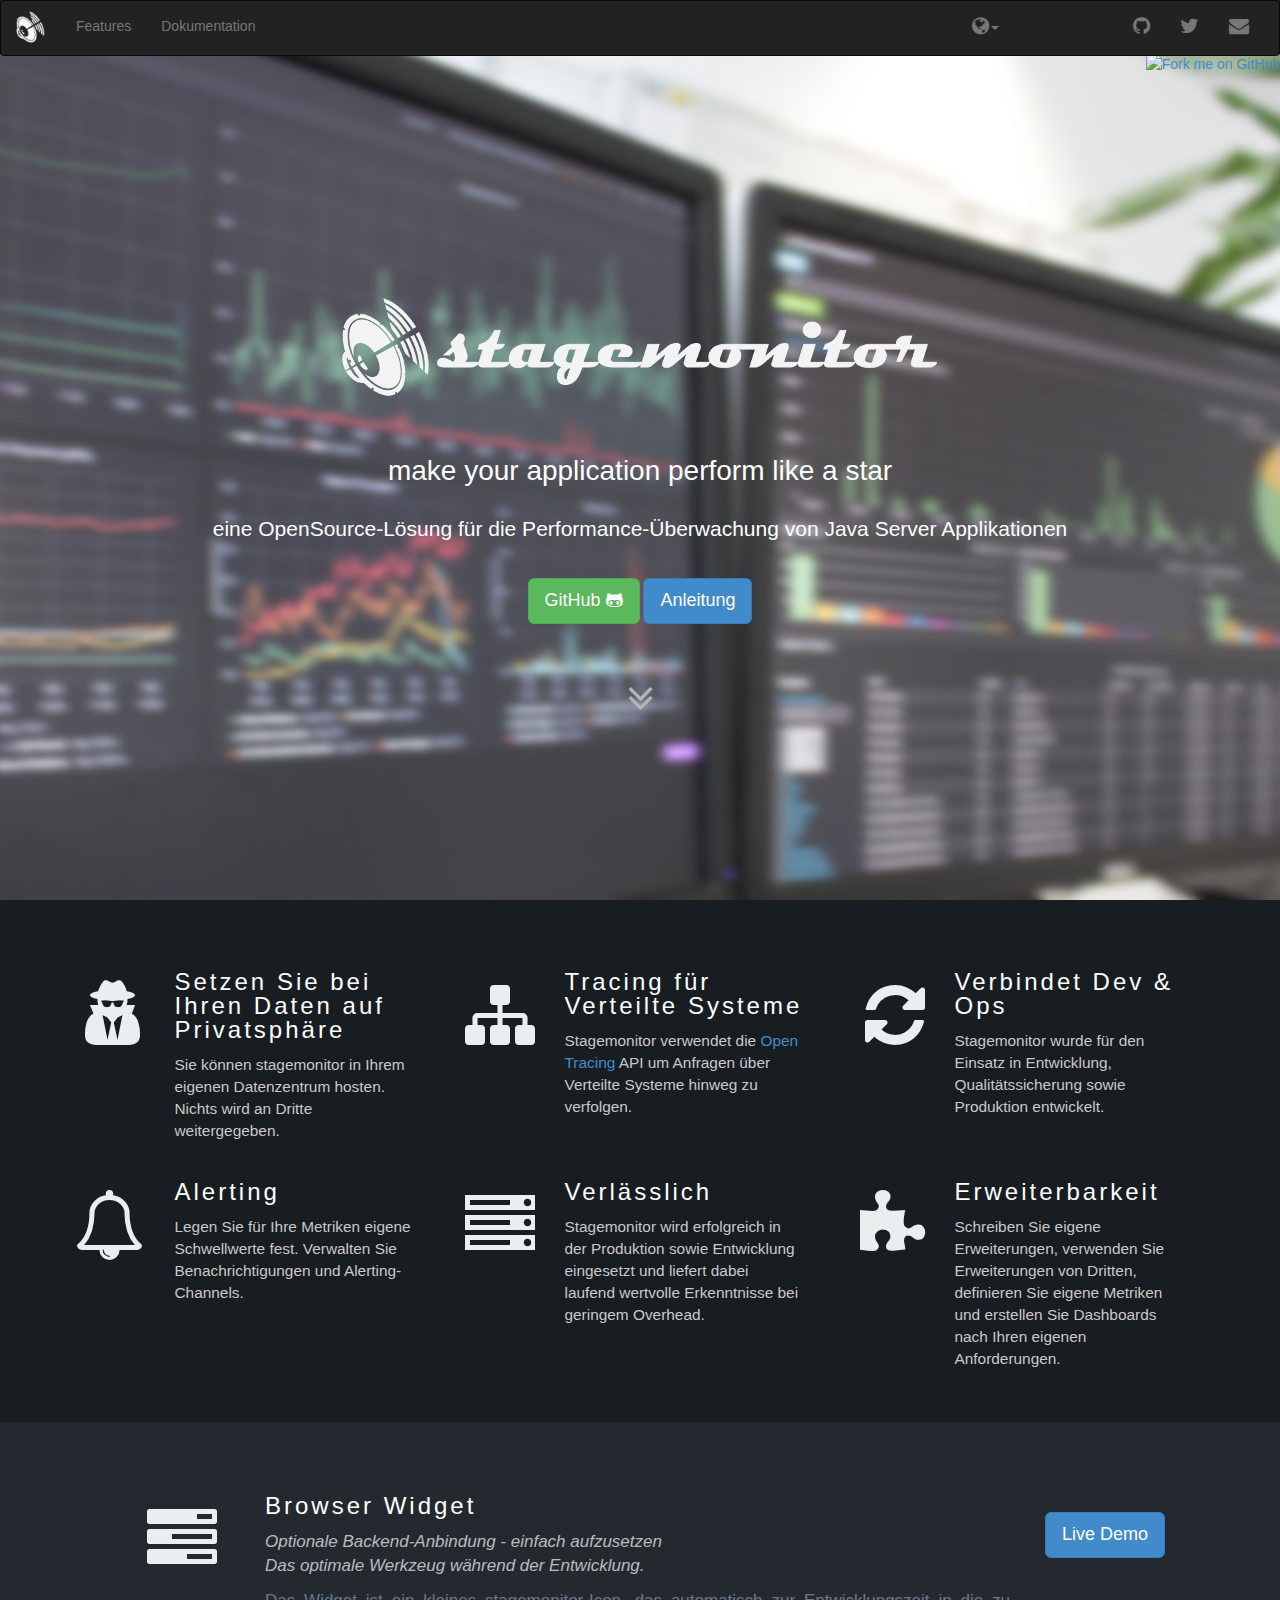
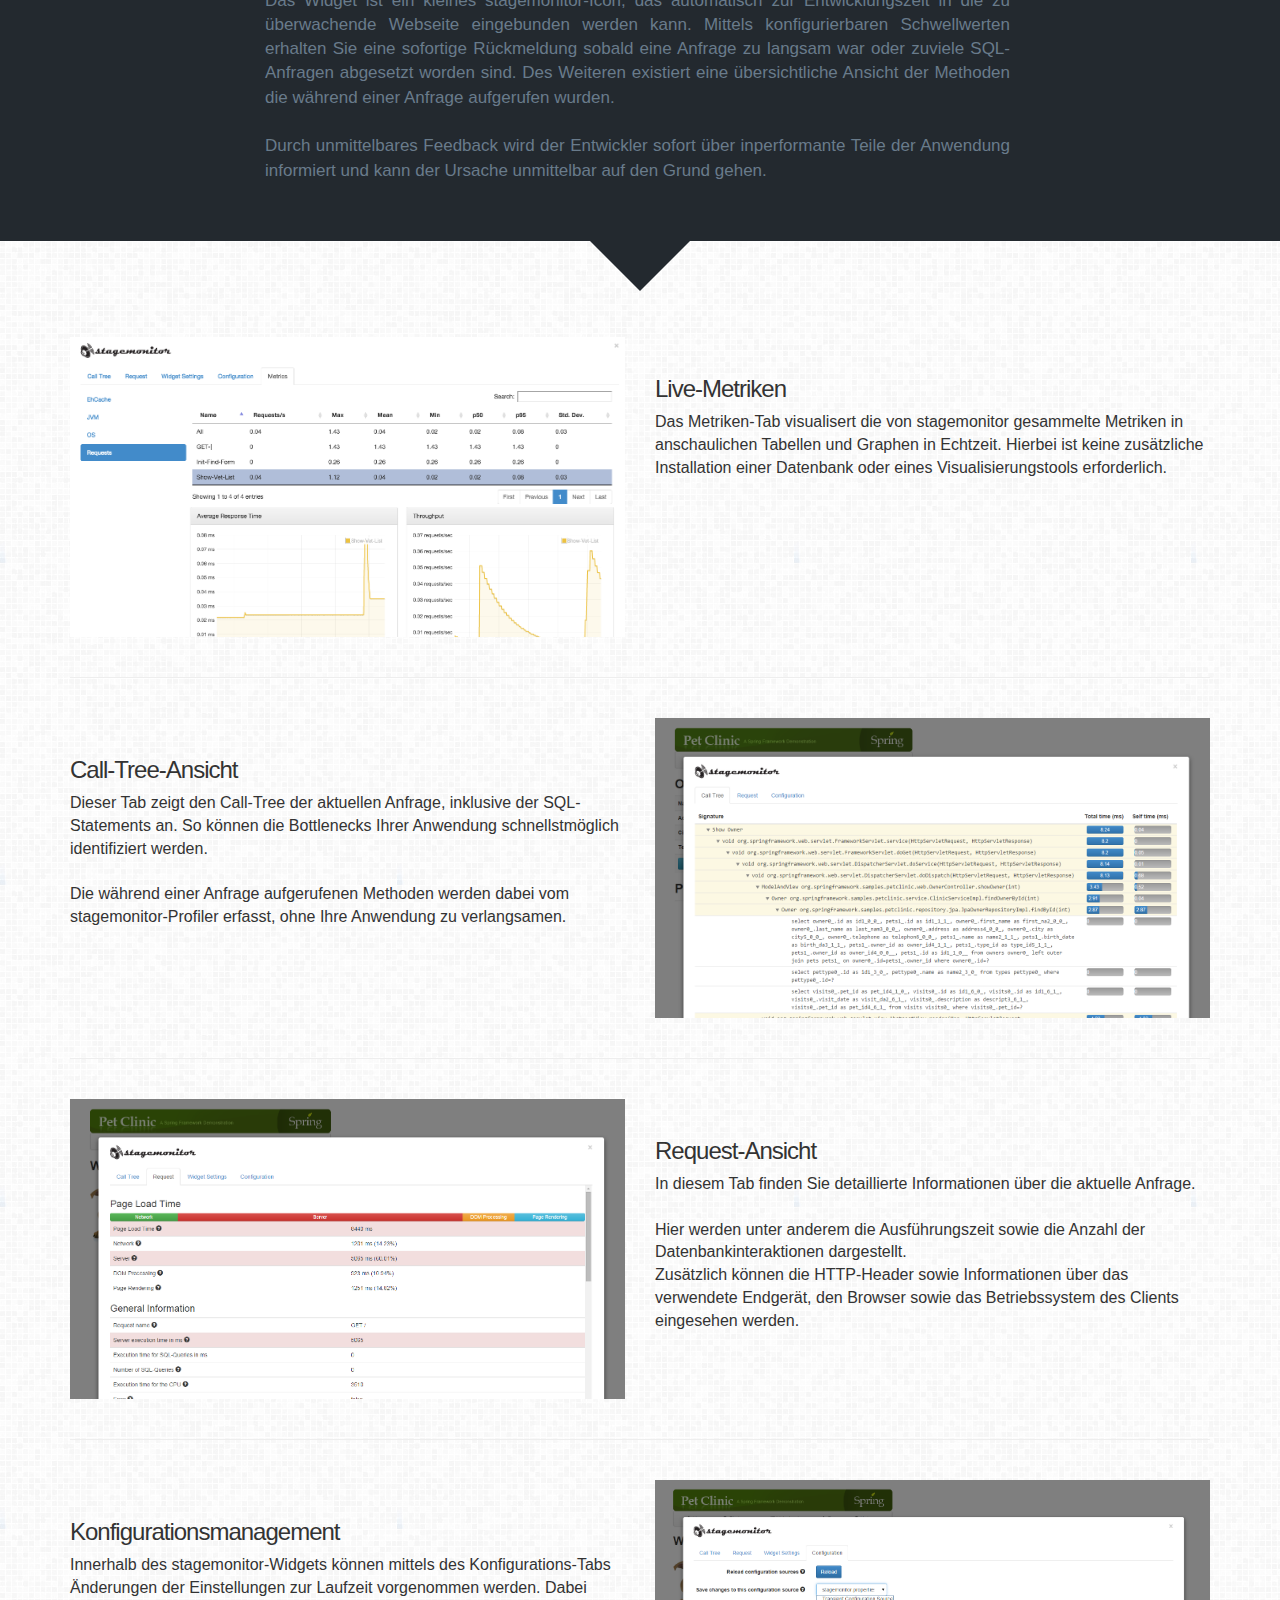
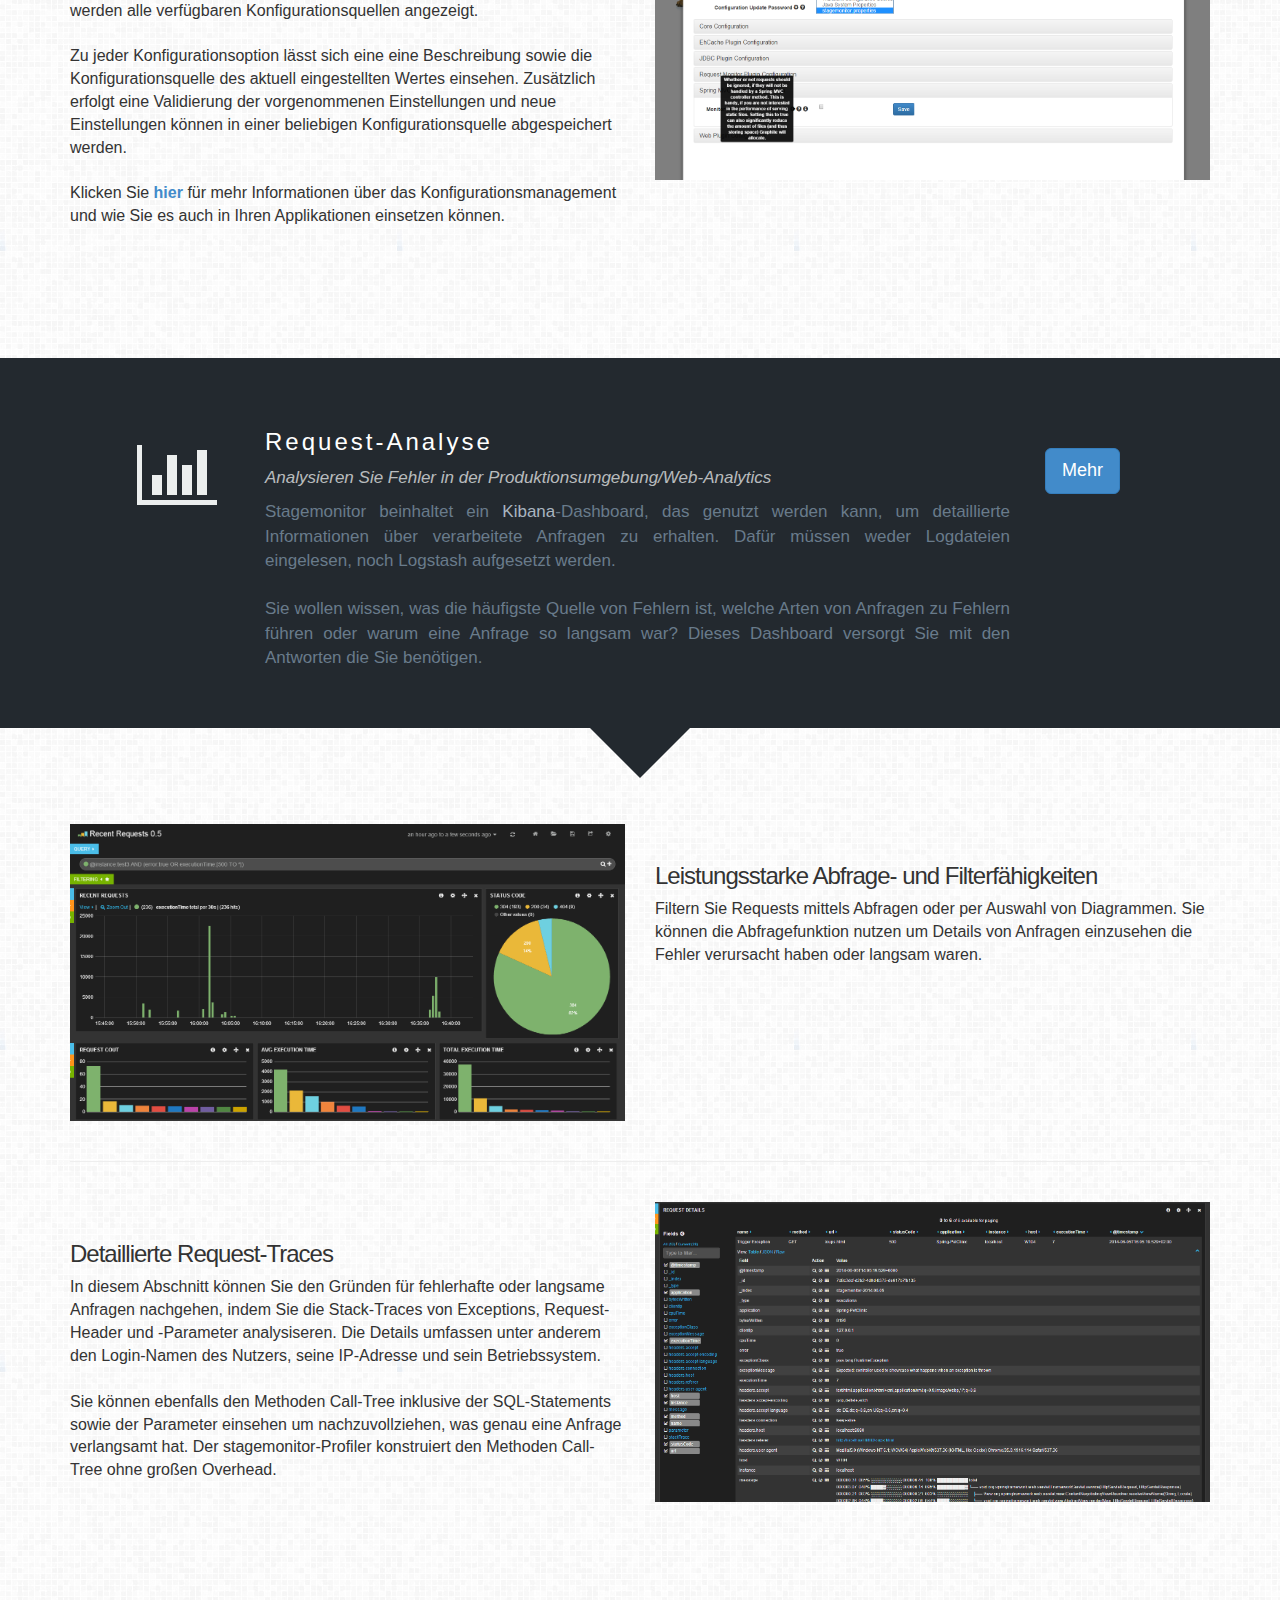
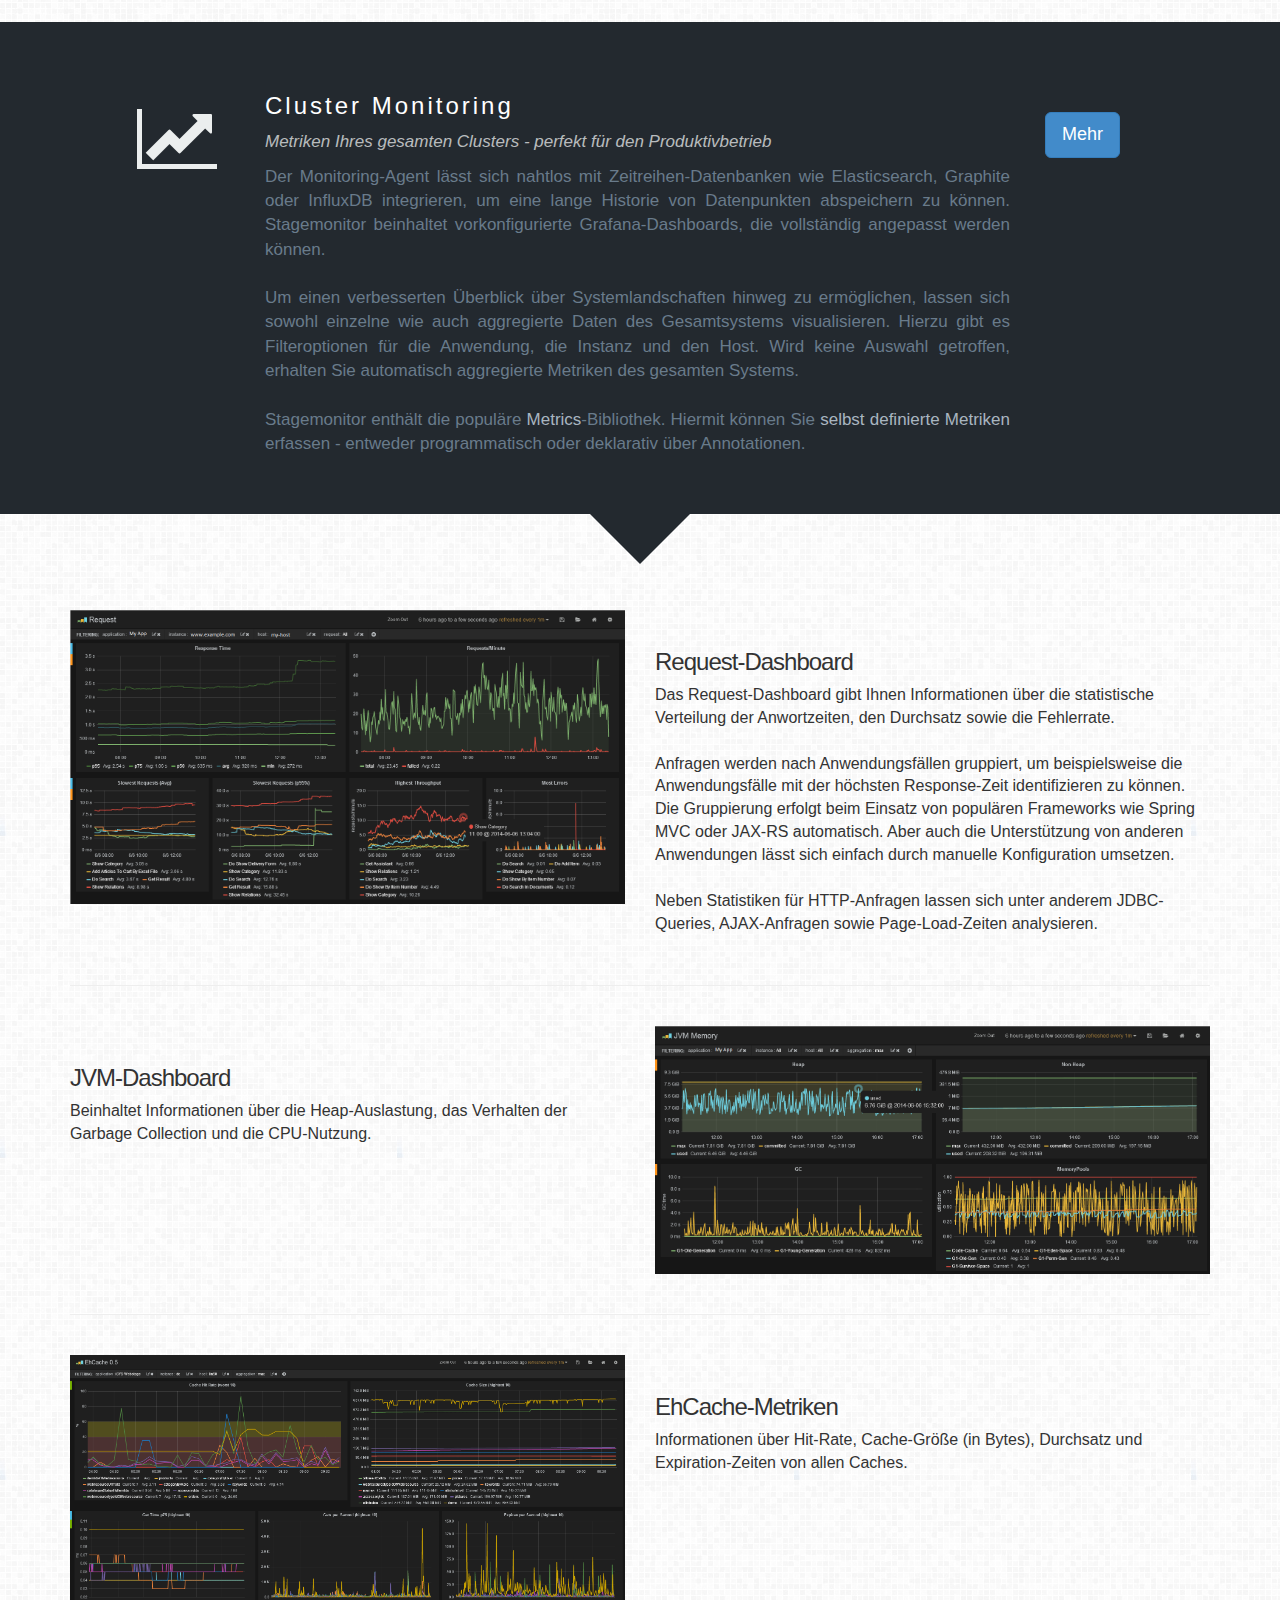
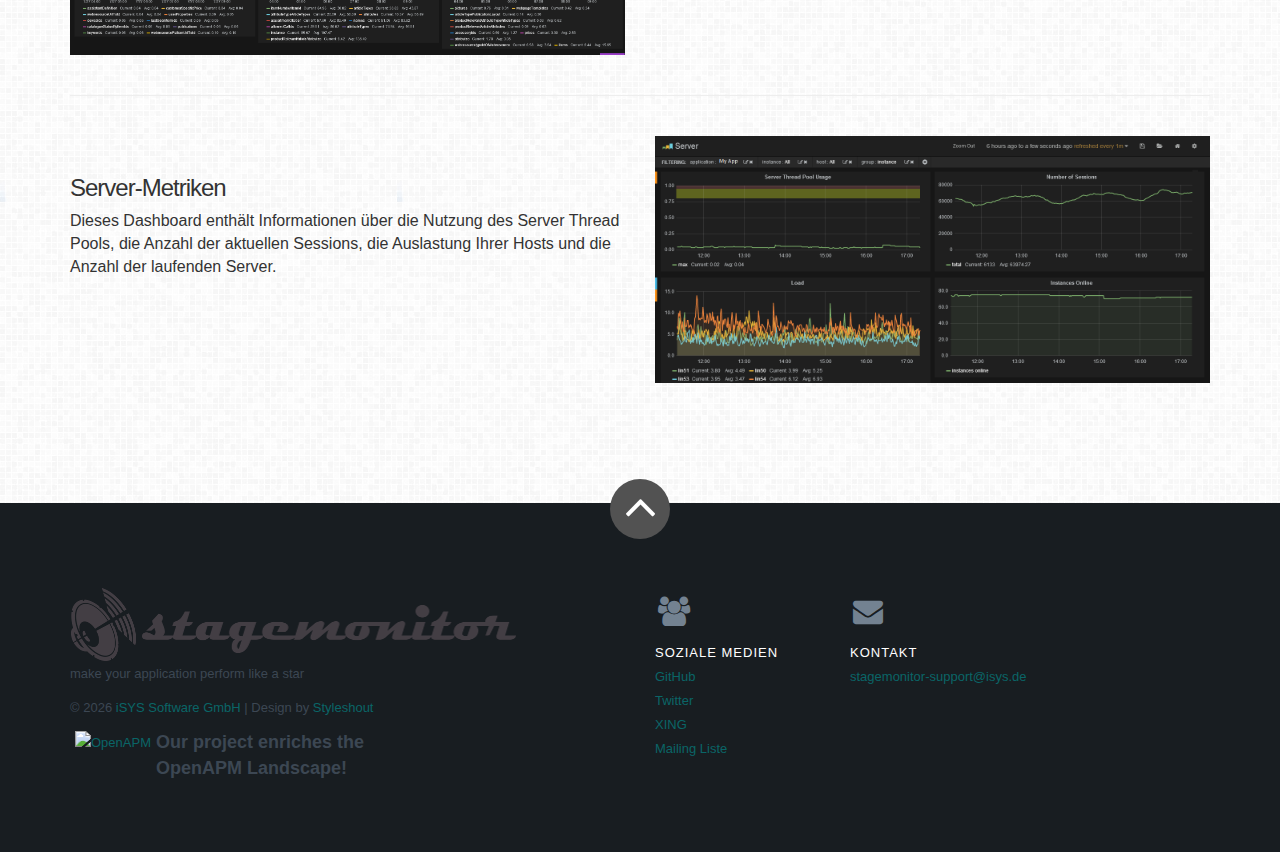
==== commit 9e37cbfe: "deploy site" ====
--- a/de/index.html
+++ b/de/index.html
@@ -6,4 +6,5 @@
 
 		ga('create', 'UA-53233933-1', 'auto');
 		ga('send', 'pageview');
-	</script> </head> <body class="de de_index"> <header> <nav class="navbar navbar-inverse" role=navigation> <div class=container-fluid id=navfluid> <div class=navbar-header> <button type=button class=navbar-toggle data-toggle=collapse data-target="#navigationbar"> <span class=sr-only>Toggle navigation</span> <span class=icon-bar></span> <span class=icon-bar></span> <span class=icon-bar></span> </button> <a id=logo class="navbar-brand smoothscroll" href="#hero"><img alt=stagemonitor width=30px src="/images/logo-b2862ffb.png"></a> </div> <div class="collapse navbar-collapse" id=navigationbar> <ul class="nav navbar-nav"> <li><a class=smoothscroll href="#overview">Features</a></li> <li><a href="https://github.com/stagemonitor/stagemonitor/wiki">Dokumentation</a></li> </ul> <ul class="nav navbar-nav navbar-right header-social"> <li class=dropdown> <a href="#" id=languages class=dropdown-toggle data-toggle=dropdown role=button aria-expanded=false><i class="fa fa-globe"></i><span class=caret></span></a> <ul class=dropdown-menu styleClass=dropdown-menu-small role=menu> <li><a id=de href="/de" class=language> <img src="/images/germany-flag-square-icon-64-f0e66f2a.png" class=icon-small>&nbsp;&nbsp;Deutsch</a></li> <li><a id=en href="/" class=language> <img src="/images/united-kingdom-flag-square-icon-64-cea4e266.png" class=icon-small>&nbsp;&nbsp;English</a></li> </ul> </li> <li> <iframe allowtransparency=true class=github-btn frameborder=false height=20 scrolling=0 src="http://ghbtns.com/github-btn.html?user=stagemonitor&repo=stagemonitor&type=watch&count=true&size=small" title="Star on GitHub" width=104></iframe> </li> <li><a href="https://github.com/stagemonitor/stagemonitor"><i class="fa fa-github"></i></a></li> <li><a href="https://twitter.com/stagemonitor"><i class="fa fa-twitter"></i></a></li> <li><a href="https://github.com/stagemonitor/stagemonitor-mailinglist"><i class="fa fa-envelope"></i></a></li> </ul> </div> </div> </nav> </header> <section id=hero class=jumbotron> <div class=container id=hero-body> <div class=row> <div class="row hidden-xs"> <a href="https://github.com/stagemonitor/stagemonitor"> <img style="position: absolute; top: 54px; right: 0; border: 0;" src="https://camo.githubusercontent.com/38ef81f8aca64bb9a64448d0d70f1308ef5341ab/68747470733a2f2f73332e616d617a6f6e6177732e636f6d2f6769746875622f726962626f6e732f666f726b6d655f72696768745f6461726b626c75655f3132313632312e706e67" alt="Fork me on GitHub" data-canonical-src="https://s3.amazonaws.com/github/ribbons/forkme_right_darkblue_121621.png"> </a> </div> </div> <div id=hero-content class=row> <div class=col-lg-12> <div class=hero-text> <img src="/images/stagemonitor-logo-light-big-83147f6a.png" class="img-responsive center-block"/> <br> <h2>make your application perform like a star</h2> <p>eine OpenSource-Lösung für die Performance-Überwachung von Java Server Applikationen</p> </div> <div class=buttons> <a class="btn btn-success btn-lg" href="https://github.com/stagemonitor/stagemonitor">GitHub <i class="fa fa-github-alt"></i></a> <a class="btn btn-primary btn-lg" href="https://github.com/stagemonitor/stagemonitor/wiki/Installation">Anleitung</a> </div> </div> </div> <div class="row bottom"> <p class=scrolldown> <a class="btn btn-circle page-scroll smoothscroll" href="#overview"> <i class="fa fa-angle-double-down"></i> </a> </p> </div> </div> </section> <section id=overview class=overview> <div class=container> <div class=row> <div class=col-md-4> <div class=col-md-3> <i class="fa fa-user-secret big-fa fa-5x"></i> </div> <div class=col-md-9> <h2>Setzen Sie bei Ihren Daten auf Privatsphäre</h2> <p>Sie können stagemonitor in Ihrem eigenen Datenzentrum hosten. Nichts wird an Dritte weitergegeben.</p> </div> </div> <div class=col-md-4> <div class=col-md-3> <i class="fa fa-sitemap big-fa fa-5x"></i> </div> <div class=col-md-9> <h2>Tracing für Verteilte Systeme</h2> <p>Stagemonitor verwendet die <a href="http://opentracing.io/" target=_blank>Open Tracing</a> API um Anfragen über Verteilte Systeme hinweg zu verfolgen.</p> </div> </div> <div class=col-md-4> <div class=col-md-3> <i class="fa fa-refresh big-fa fa-5x"></i> </div> <div class=col-md-9> <h2>Verbindet Dev & Ops</h2> <p>Stagemonitor wurde für den Einsatz in Entwicklung, Qualitätssicherung sowie Produktion entwickelt.</p> </div> </div> </div> <div class=row> <div class=col-md-4> <div class=col-md-3> <i class="fa fa-bell-o big-fa fa-5x"></i> </div> <div class=col-md-9> <h2>Alerting</h2> <p>Legen Sie für Ihre Metriken eigene Schwellwerte fest. Verwalten Sie Benachrichtigungen und Alerting-Channels.</p> </div> </div> <div class=col-md-4> <div class=col-md-3> <i class="fa fa-server big-fa fa-5x"></i> </div> <div class=col-md-9> <h2>Verlässlich</h2> <p>Stagemonitor wird erfolgreich in der Produktion sowie Entwicklung eingesetzt und liefert dabei laufend wertvolle Erkenntnisse bei geringem Overhead.</p> </div> </div> <div class=col-md-4> <div class=col-md-3> <i class="fa fa-puzzle-piece big-fa fa-5x"></i> </div> <div class=col-md-9> <h2>Erweiterbarkeit</h2> <p>Schreiben Sie eigene Erweiterungen, verwenden Sie Erweiterungen von Dritten, definieren Sie eigene Metriken und erstellen Sie Dashboards nach Ihren eigenen Anforderungen.</p> </div> </div> </div> </div> </section> <section id=features> <section id=in-browser-widget class=feature-overview> <div class=container> <div class=row> <div class=col-lg-2> <i class="fa fa-tasks big-fa fa-5x"></i> </div> <div class=col-lg-8> <h2>Browser Widget</h2> <p class=feature-short-desc>Optionale Backend-Anbindung - einfach aufzusetzen <br>Das optimale Werkzeug während der Entwicklung.</p> <p>Das Widget ist ein kleines stagemonitor-Icon, das automatisch zur Entwicklungszeit in die zu überwachende Webseite eingebunden werden kann. Mittels konfigurierbaren Schwellwerten erhalten Sie eine sofortige Rückmeldung sobald eine Anfrage zu langsam war oder zuviele SQL-Anfragen abgesetzt worden sind. Des Weiteren existiert eine übersichtliche Ansicht der Methoden die während einer Anfrage aufgerufen wurden. <br><br> Durch unmittelbares Feedback wird der Entwickler sofort über inperformante Teile der Anwendung informiert und kann der Ursache unmittelbar auf den Grund gehen.</p> </div> <div class=col-lg-2> <a class="btn btn-lg btn-primary live-demo" target=_blank href="http://stagemonitor-demo.isys-software.de/">Live Demo</a> </div> </div> </div> </section> <section class="features content"> <div class=container> <div class="row featurette"> <div class="col-md-6 pull-right"> <h3 class=featurette-heading>Live-Metriken</h3> <p>Das Metriken-Tab visualisert die von stagemonitor gesammelte Metriken in anschaulichen Tabellen und Graphen in Echtzeit. Hierbei ist keine zusätzliche Installation einer Datenbank oder eines Visualisierungstools erforderlich.</p> </div> <div class=col-md-6> <div class="columns item"> <div class=item-wrap> <a href="/images/widget-metrics-tab-2928454d.png" class=img-responsive data-imagelightbox=a> <img src="/images/widget-metrics-tab-2928454d.png" alt="Widget Metriken-Tab"> <div class=overlay></div> <div class=link-icon><i class="fa fa-plus"></i></div> </a> </div> </div> </div> </div> <hr class=featurette-divider> <div class="row featurette"> <div class="col-md-6 "> <h3 class=featurette-heading>Call-Tree-Ansicht</h3> <p>Dieser Tab zeigt den Call-Tree der aktuellen Anfrage, inklusive der SQL-Statements an. So können die Bottlenecks Ihrer Anwendung schnellstmöglich identifiziert werden.<br><br> Die während einer Anfrage aufgerufenen Methoden werden dabei vom stagemonitor-Profiler erfasst, ohne Ihre Anwendung zu verlangsamen.</p> </div> <div class=col-md-6> <div class="columns item"> <div class=item-wrap> <a href="/images/widget-call-tree-c778a9d9.png" class=img-responsive data-imagelightbox=a> <img src="/images/widget-call-tree-c778a9d9.png" alt=Call-Tree-Ansicht> <div class=overlay></div> <div class=link-icon><i class="fa fa-plus"></i></div> </a> </div> </div> </div> </div> <hr class=featurette-divider> <div class="row featurette"> <div class="col-md-6 pull-right"> <h3 class=featurette-heading>Request-Ansicht</h3> <p>In diesem Tab finden Sie detaillierte Informationen über die aktuelle Anfrage.<br><br> Hier werden unter anderem die Ausführungszeit sowie die Anzahl der Datenbankinteraktionen dargestellt. <br> Zusätzlich können die HTTP-Header sowie Informationen über das verwendete Endgerät, den Browser sowie das Betriebssystem des Clients eingesehen werden.</p> </div> <div class=col-md-6> <div class="columns item"> <div class=item-wrap> <a href="/images/widget-request-trace-977c2b24.png" class=img-responsive data-imagelightbox=a> <img src="/images/widget-request-trace-977c2b24.png" alt="Request Trace"> <div class=overlay></div> <div class=link-icon><i class="fa fa-plus"></i></div> </a> </div> </div> </div> </div> <hr class=featurette-divider> <div class="row featurette"> <div class="col-md-6 "> <h3 class=featurette-heading>Konfigurationsmanagement</h3> <p>Innerhalb des stagemonitor-Widgets können mittels des Konfigurations-Tabs Änderungen der Einstellungen zur Laufzeit vorgenommen werden. Dabei werden alle verfügbaren Konfigurationsquellen angezeigt. <br><br> Zu jeder Konfigurationsoption lässt sich eine eine Beschreibung sowie die Konfigurationsquelle des aktuell eingestellten Wertes einsehen. Zusätzlich erfolgt eine Validierung der vorgenommenen Einstellungen und neue Einstellungen können in einer beliebigen Konfigurationsquelle abgespeichert werden. <br><br> Klicken Sie <a href="https://github.com/stagemonitor/stagemonitor/tree/master/stagemonitor-configuration"><b>hier</b></a> für mehr Informationen über das Konfigurationsmanagement und wie Sie es auch in Ihren Applikationen einsetzen können.</p> </div> <div class=col-md-6> <div class="columns item"> <div class=item-wrap> <a href="/images/widget-configuration-1d36641e.png" class=img-responsive data-imagelightbox=a> <img src="/images/widget-configuration-1d36641e.png" alt=Konfigurationsmanagement> <div class=overlay></div> <div class=link-icon><i class="fa fa-plus"></i></div> </a> </div> </div> </div> </div> </div> </section> <section id=analyze-requests class=feature-overview> <div class=container> <div class=row> <div class=col-lg-2> <i class="fa fa-bar-chart-o big-fa fa-5x"></i> </div> <div class=col-lg-8> <h2>Request-Analyse</h2> <p class=feature-short-desc>Analysieren Sie Fehler in der Produktionsumgebung/Web-Analytics</p> <p>Stagemonitor beinhaltet ein <a href="http://www.elasticsearch.org/overview/kibana/">Kibana</a>-Dashboard, das genutzt werden kann, um detaillierte Informationen über verarbeitete Anfragen zu erhalten. Dafür müssen weder Logdateien eingelesen, noch Logstash aufgesetzt werden. <br><br> Sie wollen wissen, was die häufigste Quelle von Fehlern ist, welche Arten von Anfragen zu Fehlern führen oder warum eine Anfrage so langsam war? Dieses Dashboard versorgt Sie mit den Antworten die Sie benötigen.</p> </div> <div class=col-lg-2> <a class="btn btn-lg btn-primary live-demo" target=_blank href="https://github.com/stagemonitor/stagemonitor/wiki/Request-Analysis-Dashboard">Mehr</a> </div> </div> </div> </section> <section class="features content"> <div class=container> <div class="row featurette"> <div class="col-md-6 pull-right"> <h3 class=featurette-heading>Leistungsstarke Abfrage- und Filterfähigkeiten</h3> <p>Filtern Sie Requests mittels Abfragen oder per Auswahl von Diagrammen. Sie können die Abfragefunktion nutzen um Details von Anfragen einzusehen die Fehler verursacht haben oder langsam waren.</p> </div> <div class=col-md-6> <div class="columns item"> <div class=item-wrap> <a href="/images/stagemonitor-kibana-filter-82ebfe6d.png" class=img-responsive data-imagelightbox=a> <img src="/images/stagemonitor-kibana-filter-82ebfe6d.png" alt="Filter Requests"> <div class=overlay></div> <div class=link-icon><i class="fa fa-plus"></i></div> </a> </div> </div> </div> </div> <hr class=featurette-divider> <div class="row featurette"> <div class="col-md-6 "> <h3 class=featurette-heading>Detaillierte Request-Traces</h3> <p>In diesem Abschnitt können Sie den Gründen für fehlerhafte oder langsame Anfragen nachgehen, indem Sie die Stack-Traces von Exceptions, Request-Header und -Parameter analysiseren. Die Details umfassen unter anderem den Login-Namen des Nutzers, seine IP-Adresse und sein Betriebssystem.<br><br> Sie können ebenfalls den Methoden Call-Tree inklusive der SQL-Statements sowie der Parameter einsehen um nachzuvollziehen, was genau eine Anfrage verlangsamt hat. Der stagemonitor-Profiler konstruiert den Methoden Call-Tree ohne großen Overhead.</p> </div> <div class=col-md-6> <div class="columns item"> <div class=item-wrap> <a href="/images/stagemonitor-kibana-details-a29e7811.png" class=img-responsive data-imagelightbox=a> <img src="/images/stagemonitor-kibana-details-a29e7811.png" alt="Request Details"> <div class=overlay></div> <div class=link-icon><i class="fa fa-plus"></i></div> </a> </div> </div> </div> </div> </div> </section> <section id=grafana-dashboards class=feature-overview> <div class=container> <div class=row> <div class=col-lg-2> <i class="fa fa-line-chart big-fa fa-5x"></i> </div> <div class=col-lg-8> <h2>Cluster Monitoring</h2> <p class=feature-short-desc>Metriken Ihres gesamten Clusters - perfekt für den Produktivbetrieb</p> <p>Der Monitoring-Agent lässt sich nahtlos mit Zeitreihen-Datenbanken wie Elasticsearch, Graphite oder InfluxDB integrieren, um eine lange Historie von Datenpunkten abspeichern zu können. Stagemonitor beinhaltet vorkonfigurierte Grafana-Dashboards, die vollständig angepasst werden können. <br><br> Um einen verbesserten Überblick über Systemlandschaften hinweg zu ermöglichen, lassen sich sowohl einzelne wie auch aggregierte Daten des Gesamtsystems visualisieren. Hierzu gibt es Filteroptionen für die Anwendung, die Instanz und den Host. Wird keine Auswahl getroffen, erhalten Sie automatisch aggregierte Metriken des gesamten Systems. <br><br> Stagemonitor enthält die populäre <a href="http://metrics.codahale.com/">Metrics</a>-Bibliothek. Hiermit können Sie <a href="https://github.com/stagemonitor/stagemonitor/wiki/Track-your-own-metrics">selbst definierte Metriken</a> erfassen - entweder programmatisch oder deklarativ über Annotationen.</p> </div> <div class=col-lg-2> <a class="btn btn-lg btn-primary live-demo" target=_blank href="https://github.com/stagemonitor/stagemonitor/wiki/Dashboards">Mehr</a> </div> </div> </div> </section> <section class="features content"> <div class=container> <div class="row featurette"> <div class="col-md-6 pull-right"> <h3 class=featurette-heading>Request-Dashboard</h3> <p>Das Request-Dashboard gibt Ihnen Informationen über die statistische Verteilung der Anwortzeiten, den Durchsatz sowie die Fehlerrate. <br><br> Anfragen werden nach Anwendungsfällen gruppiert, um beispielsweise die Anwendungsfälle mit der höchsten Response-Zeit identifizieren zu können. Die Gruppierung erfolgt beim Einsatz von populären Frameworks wie Spring MVC oder JAX-RS automatisch. Aber auch die Unterstützung von anderen Anwendungen lässt sich einfach durch manuelle Konfiguration umsetzen. <br><br> Neben Statistiken für HTTP-Anfragen lassen sich unter anderem JDBC-Queries, AJAX-Anfragen sowie Page-Load-Zeiten analysieren.</p> </div> <div class=col-md-6> <div class="columns item"> <div class=item-wrap> <a href="/images/dashboard-request-65c14245.png" class=img-responsive data-imagelightbox=a> <img src="/images/dashboard-request-65c14245.png" alt=Request-Dashboard> <div class=overlay></div> <div class=link-icon><i class="fa fa-plus"></i></div> </a> </div> </div> </div> </div> <hr class=featurette-divider> <div class="row featurette"> <div class="col-md-6 "> <h3 class=featurette-heading>JVM-Dashboard</h3> <p>Beinhaltet Informationen über die Heap-Auslastung, das Verhalten der Garbage Collection und die CPU-Nutzung.</p> </div> <div class=col-md-6> <div class="columns item"> <div class=item-wrap> <a href="/images/dashboard-memory-e051c90a.png" class=img-responsive data-imagelightbox=a> <img src="/images/dashboard-memory-e051c90a.png" alt=JVM-Dashboard> <div class=overlay></div> <div class=link-icon><i class="fa fa-plus"></i></div> </a> </div> </div> </div> </div> <hr class=featurette-divider> <div class="row featurette"> <div class="col-md-6 pull-right"> <h3 class=featurette-heading>EhCache-Metriken</h3> <p>Informationen über Hit-Rate, Cache-Größe (in Bytes), Durchsatz und Expiration-Zeiten von allen Caches.</p> </div> <div class=col-md-6> <div class="columns item"> <div class=item-wrap> <a href="/images/dashboard-ehcache-ea211ee8.png" class=img-responsive data-imagelightbox=a> <img src="/images/dashboard-ehcache-ea211ee8.png" alt="EhCache Dashboard"> <div class=overlay></div> <div class=link-icon><i class="fa fa-plus"></i></div> </a> </div> </div> </div> </div> <hr class=featurette-divider> <div class="row featurette"> <div class="col-md-6 "> <h3 class=featurette-heading>Server-Metriken</h3> <p>Dieses Dashboard enthält Informationen über die Nutzung des Server Thread Pools, die Anzahl der aktuellen Sessions, die Auslastung Ihrer Hosts und die Anzahl der laufenden Server.</p> </div> <div class=col-md-6> <div class="columns item"> <div class=item-wrap> <a href="/images/dashboard-server-1134fea9.png" class=img-responsive data-imagelightbox=a> <img src="/images/dashboard-server-1134fea9.png" alt="Server Dashboard"> <div class=overlay></div> <div class=link-icon><i class="fa fa-plus"></i></div> </a> </div> </div> </div> </div> </div> </section> </section> <section id=team style="display: none"> <div class=container> <div class=row> <div class="col-lg-12 text-center"> <h2 class=section-heading>Developed By</h2> </div> </div> <div class="row center"> <div class=col-sm-3> </div> <div class=col-sm-3> <div class=team-member> <img src="/images/liebhaeuser-8d7eb0c5.jpg" class="img-responsive img-circle" alt=""> <h4>Andreas Liebhäuser</h4> <p class=text-muted>Project Lead</p> <ul class="list-inline social-buttons"> <li><a href="https://github.com/liebhaeuser"><i class="fa fa-github"></i></a> </li> </ul> </div> </div> <div class=col-sm-3> <div class=team-member> <img src="/images/Trampusch-7a5acf24.jpg" class="img-responsive img-circle" alt=""> <h4>Fabian Trampusch</h4> <p class=text-muted>Developer</p> <ul class="list-inline social-buttons"> <li><a href="https://github.com/trampi"><i class="fa fa-github"></i></a> </li> <li><a href="https://twitter.com/trampi4"><i class="fa fa-twitter"></i></a> </li> <li><a href="http://trampusch.info/"><i class="fa fa-globe"></i></a> </li> </ul> </div> </div> <div class=col-sm-3> </div> </div> <div class=row> <div class="col-lg-12 text-center"> <h3 class="section-subheading text-muted"> <a href="https://github.com/stagemonitor/stagemonitor/network/members">Join the team.</a></h3> </div> </div> </div> </section> <footer> <div class=container> <div class=row> <div class=col-lg-6> <div class=footer-logo> <a href="#"> <img src="/images/footer-logo2-90a5c093.png" alt="stagemonitor logo" class=img-responsive /> </a> </div> <p>make your application perform like a star</p> <p class=copyright> &copy; <script>document.write(new Date().getFullYear());</script> <a href="https://www.isys.de">iSYS Software GmbH</a> | Design by <a title=Styleshout href="http://www.styleshout.com/">Styleshout</a> </p> </div> <div class="col-lg-2 socialize"> <i class="fa fa-users"></i> <h3 class=social>Soziale Medien</h3> <ul> <li><a href="https://github.com/stagemonitor/stagemonitor">GitHub</a></li> <li><a href="https://twitter.com/stagemonitor">Twitter</a></li> <li><a href="https://www.xing.com/profile/Andreas_Liebhaeuser">XING</a></li> <li><a href="https://github.com/stagemonitor/stagemonitor-mailinglist">Mailing Liste</a></li> </ul> </div> <div class="col-lg-3 socialize"> <i class="fa fa-envelope"></i> <h3 class=contact>Kontakt</h3> <ul> <li><a href="mailto:stagemonitor-support@isys.de">stagemonitor-support@isys.de</a></li> </ul> </div> <div id=go-top> <a class=smoothscroll title="Back to Top" href="#hero"><i class="fa fa-angle-up fa-4x"></i></a> </div> </div> </div> </footer> <script src="/javascripts/all-5aece447.js"></script> </body> </html>+	</script> </head> <body class="de de_index"> <header> <nav class="navbar navbar-inverse" role=navigation> <div class=container-fluid id=navfluid> <div class=navbar-header> <button type=button class=navbar-toggle data-toggle=collapse data-target="#navigationbar"> <span class=sr-only>Toggle navigation</span> <span class=icon-bar></span> <span class=icon-bar></span> <span class=icon-bar></span> </button> <a id=logo class="navbar-brand smoothscroll" href="#hero"><img alt=stagemonitor width=30px src="/images/logo-b2862ffb.png"></a> </div> <div class="collapse navbar-collapse" id=navigationbar> <ul class="nav navbar-nav"> <li><a class=smoothscroll href="#overview">Features</a></li> <li><a href="https://github.com/stagemonitor/stagemonitor/wiki">Dokumentation</a></li> </ul> <ul class="nav navbar-nav navbar-right header-social"> <li class=dropdown> <a href="#" id=languages class=dropdown-toggle data-toggle=dropdown role=button aria-expanded=false><i class="fa fa-globe"></i><span class=caret></span></a> <ul class=dropdown-menu styleClass=dropdown-menu-small role=menu> <li><a id=de href="/de" class=language> <img src="/images/germany-flag-square-icon-64-f0e66f2a.png" class=icon-small>&nbsp;&nbsp;Deutsch</a></li> <li><a id=en href="/" class=language> <img src="/images/united-kingdom-flag-square-icon-64-cea4e266.png" class=icon-small>&nbsp;&nbsp;English</a></li> </ul> </li> <li> <iframe allowtransparency=true class=github-btn frameborder=false height=20 scrolling=0 src="http://ghbtns.com/github-btn.html?user=stagemonitor&repo=stagemonitor&type=watch&count=true&size=small" title="Star on GitHub" width=104></iframe> </li> <li><a href="https://github.com/stagemonitor/stagemonitor"><i class="fa fa-github"></i></a></li> <li><a href="https://twitter.com/stagemonitor"><i class="fa fa-twitter"></i></a></li> <li><a href="https://github.com/stagemonitor/stagemonitor-mailinglist"><i class="fa fa-envelope"></i></a></li> </ul> </div> </div> </nav> </header> <section id=hero class=jumbotron> <div class=container id=hero-body> <div class=row> <div class="row hidden-xs"> <a href="https://github.com/stagemonitor/stagemonitor"> <img style="position: absolute; top: 54px; right: 0; border: 0;" src="https://camo.githubusercontent.com/38ef81f8aca64bb9a64448d0d70f1308ef5341ab/68747470733a2f2f73332e616d617a6f6e6177732e636f6d2f6769746875622f726962626f6e732f666f726b6d655f72696768745f6461726b626c75655f3132313632312e706e67" alt="Fork me on GitHub" data-canonical-src="https://s3.amazonaws.com/github/ribbons/forkme_right_darkblue_121621.png"> </a> </div> </div> <div id=hero-content class=row> <div class=col-lg-12> <div class=hero-text> <img src="/images/stagemonitor-logo-light-big-83147f6a.png" class="img-responsive center-block"/> <br> <h2>make your application perform like a star</h2> <p>eine OpenSource-Lösung für die Performance-Überwachung von Java Server Applikationen</p> </div> <div class=buttons> <a class="btn btn-success btn-lg" href="https://github.com/stagemonitor/stagemonitor">GitHub <i class="fa fa-github-alt"></i></a> <a class="btn btn-primary btn-lg" href="https://github.com/stagemonitor/stagemonitor/wiki/Installation">Anleitung</a> </div> </div> </div> <div class="row bottom"> <p class=scrolldown> <a class="btn btn-circle page-scroll smoothscroll" href="#overview"> <i class="fa fa-angle-double-down"></i> </a> </p> </div> </div> </section> <section id=overview class=overview> <div class=container> <div class=row> <div class=col-md-4> <div class=col-md-3> <i class="fa fa-user-secret big-fa fa-5x"></i> </div> <div class=col-md-9> <h2>Setzen Sie bei Ihren Daten auf Privatsphäre</h2> <p>Sie können stagemonitor in Ihrem eigenen Datenzentrum hosten. Nichts wird an Dritte weitergegeben.</p> </div> </div> <div class=col-md-4> <div class=col-md-3> <i class="fa fa-sitemap big-fa fa-5x"></i> </div> <div class=col-md-9> <h2>Tracing für Verteilte Systeme</h2> <p>Stagemonitor verwendet die <a href="http://opentracing.io/" target=_blank>Open Tracing</a> API um Anfragen über Verteilte Systeme hinweg zu verfolgen.</p> </div> </div> <div class=col-md-4> <div class=col-md-3> <i class="fa fa-refresh big-fa fa-5x"></i> </div> <div class=col-md-9> <h2>Verbindet Dev & Ops</h2> <p>Stagemonitor wurde für den Einsatz in Entwicklung, Qualitätssicherung sowie Produktion entwickelt.</p> </div> </div> </div> <div class=row> <div class=col-md-4> <div class=col-md-3> <i class="fa fa-bell-o big-fa fa-5x"></i> </div> <div class=col-md-9> <h2>Alerting</h2> <p>Legen Sie für Ihre Metriken eigene Schwellwerte fest. Verwalten Sie Benachrichtigungen und Alerting-Channels.</p> </div> </div> <div class=col-md-4> <div class=col-md-3> <i class="fa fa-server big-fa fa-5x"></i> </div> <div class=col-md-9> <h2>Verlässlich</h2> <p>Stagemonitor wird erfolgreich in der Produktion sowie Entwicklung eingesetzt und liefert dabei laufend wertvolle Erkenntnisse bei geringem Overhead.</p> </div> </div> <div class=col-md-4> <div class=col-md-3> <i class="fa fa-puzzle-piece big-fa fa-5x"></i> </div> <div class=col-md-9> <h2>Erweiterbarkeit</h2> <p>Schreiben Sie eigene Erweiterungen, verwenden Sie Erweiterungen von Dritten, definieren Sie eigene Metriken und erstellen Sie Dashboards nach Ihren eigenen Anforderungen.</p> </div> </div> </div> </div> </section> <section id=features> <section id=in-browser-widget class=feature-overview> <div class=container> <div class=row> <div class=col-lg-2> <i class="fa fa-tasks big-fa fa-5x"></i> </div> <div class=col-lg-8> <h2>Browser Widget</h2> <p class=feature-short-desc>Optionale Backend-Anbindung - einfach aufzusetzen <br>Das optimale Werkzeug während der Entwicklung.</p> <p>Das Widget ist ein kleines stagemonitor-Icon, das automatisch zur Entwicklungszeit in die zu überwachende Webseite eingebunden werden kann. Mittels konfigurierbaren Schwellwerten erhalten Sie eine sofortige Rückmeldung sobald eine Anfrage zu langsam war oder zuviele SQL-Anfragen abgesetzt worden sind. Des Weiteren existiert eine übersichtliche Ansicht der Methoden die während einer Anfrage aufgerufen wurden. <br><br> Durch unmittelbares Feedback wird der Entwickler sofort über inperformante Teile der Anwendung informiert und kann der Ursache unmittelbar auf den Grund gehen.</p> </div> <div class=col-lg-2> <a class="btn btn-lg btn-primary live-demo" target=_blank href="http://stagemonitor-demo.isys-software.de/">Live Demo</a> </div> </div> </div> </section> <section class="features content"> <div class=container> <div class="row featurette"> <div class="col-md-6 pull-right"> <h3 class=featurette-heading>Live-Metriken</h3> <p>Das Metriken-Tab visualisert die von stagemonitor gesammelte Metriken in anschaulichen Tabellen und Graphen in Echtzeit. Hierbei ist keine zusätzliche Installation einer Datenbank oder eines Visualisierungstools erforderlich.</p> </div> <div class=col-md-6> <div class="columns item"> <div class=item-wrap> <a href="/images/widget-metrics-tab-2928454d.png" class=img-responsive data-imagelightbox=a> <img src="/images/widget-metrics-tab-2928454d.png" alt="Widget Metriken-Tab"> <div class=overlay></div> <div class=link-icon><i class="fa fa-plus"></i></div> </a> </div> </div> </div> </div> <hr class=featurette-divider> <div class="row featurette"> <div class="col-md-6 "> <h3 class=featurette-heading>Call-Tree-Ansicht</h3> <p>Dieser Tab zeigt den Call-Tree der aktuellen Anfrage, inklusive der SQL-Statements an. So können die Bottlenecks Ihrer Anwendung schnellstmöglich identifiziert werden.<br><br> Die während einer Anfrage aufgerufenen Methoden werden dabei vom stagemonitor-Profiler erfasst, ohne Ihre Anwendung zu verlangsamen.</p> </div> <div class=col-md-6> <div class="columns item"> <div class=item-wrap> <a href="/images/widget-call-tree-c778a9d9.png" class=img-responsive data-imagelightbox=a> <img src="/images/widget-call-tree-c778a9d9.png" alt=Call-Tree-Ansicht> <div class=overlay></div> <div class=link-icon><i class="fa fa-plus"></i></div> </a> </div> </div> </div> </div> <hr class=featurette-divider> <div class="row featurette"> <div class="col-md-6 pull-right"> <h3 class=featurette-heading>Request-Ansicht</h3> <p>In diesem Tab finden Sie detaillierte Informationen über die aktuelle Anfrage.<br><br> Hier werden unter anderem die Ausführungszeit sowie die Anzahl der Datenbankinteraktionen dargestellt. <br> Zusätzlich können die HTTP-Header sowie Informationen über das verwendete Endgerät, den Browser sowie das Betriebssystem des Clients eingesehen werden.</p> </div> <div class=col-md-6> <div class="columns item"> <div class=item-wrap> <a href="/images/widget-request-trace-977c2b24.png" class=img-responsive data-imagelightbox=a> <img src="/images/widget-request-trace-977c2b24.png" alt="Request Trace"> <div class=overlay></div> <div class=link-icon><i class="fa fa-plus"></i></div> </a> </div> </div> </div> </div> <hr class=featurette-divider> <div class="row featurette"> <div class="col-md-6 "> <h3 class=featurette-heading>Konfigurationsmanagement</h3> <p>Innerhalb des stagemonitor-Widgets können mittels des Konfigurations-Tabs Änderungen der Einstellungen zur Laufzeit vorgenommen werden. Dabei werden alle verfügbaren Konfigurationsquellen angezeigt. <br><br> Zu jeder Konfigurationsoption lässt sich eine eine Beschreibung sowie die Konfigurationsquelle des aktuell eingestellten Wertes einsehen. Zusätzlich erfolgt eine Validierung der vorgenommenen Einstellungen und neue Einstellungen können in einer beliebigen Konfigurationsquelle abgespeichert werden. <br><br> Klicken Sie <a href="https://github.com/stagemonitor/stagemonitor/tree/master/stagemonitor-configuration"><b>hier</b></a> für mehr Informationen über das Konfigurationsmanagement und wie Sie es auch in Ihren Applikationen einsetzen können.</p> </div> <div class=col-md-6> <div class="columns item"> <div class=item-wrap> <a href="/images/widget-configuration-1d36641e.png" class=img-responsive data-imagelightbox=a> <img src="/images/widget-configuration-1d36641e.png" alt=Konfigurationsmanagement> <div class=overlay></div> <div class=link-icon><i class="fa fa-plus"></i></div> </a> </div> </div> </div> </div> </div> </section> <section id=analyze-requests class=feature-overview> <div class=container> <div class=row> <div class=col-lg-2> <i class="fa fa-bar-chart-o big-fa fa-5x"></i> </div> <div class=col-lg-8> <h2>Request-Analyse</h2> <p class=feature-short-desc>Analysieren Sie Fehler in der Produktionsumgebung/Web-Analytics</p> <p>Stagemonitor beinhaltet ein <a href="http://www.elasticsearch.org/overview/kibana/">Kibana</a>-Dashboard, das genutzt werden kann, um detaillierte Informationen über verarbeitete Anfragen zu erhalten. Dafür müssen weder Logdateien eingelesen, noch Logstash aufgesetzt werden. <br><br> Sie wollen wissen, was die häufigste Quelle von Fehlern ist, welche Arten von Anfragen zu Fehlern führen oder warum eine Anfrage so langsam war? Dieses Dashboard versorgt Sie mit den Antworten die Sie benötigen.</p> </div> <div class=col-lg-2> <a class="btn btn-lg btn-primary live-demo" target=_blank href="https://github.com/stagemonitor/stagemonitor/wiki/Request-Analysis-Dashboard">Mehr</a> </div> </div> </div> </section> <section class="features content"> <div class=container> <div class="row featurette"> <div class="col-md-6 pull-right"> <h3 class=featurette-heading>Leistungsstarke Abfrage- und Filterfähigkeiten</h3> <p>Filtern Sie Requests mittels Abfragen oder per Auswahl von Diagrammen. Sie können die Abfragefunktion nutzen um Details von Anfragen einzusehen die Fehler verursacht haben oder langsam waren.</p> </div> <div class=col-md-6> <div class="columns item"> <div class=item-wrap> <a href="/images/stagemonitor-kibana-filter-82ebfe6d.png" class=img-responsive data-imagelightbox=a> <img src="/images/stagemonitor-kibana-filter-82ebfe6d.png" alt="Filter Requests"> <div class=overlay></div> <div class=link-icon><i class="fa fa-plus"></i></div> </a> </div> </div> </div> </div> <hr class=featurette-divider> <div class="row featurette"> <div class="col-md-6 "> <h3 class=featurette-heading>Detaillierte Request-Traces</h3> <p>In diesem Abschnitt können Sie den Gründen für fehlerhafte oder langsame Anfragen nachgehen, indem Sie die Stack-Traces von Exceptions, Request-Header und -Parameter analysiseren. Die Details umfassen unter anderem den Login-Namen des Nutzers, seine IP-Adresse und sein Betriebssystem.<br><br> Sie können ebenfalls den Methoden Call-Tree inklusive der SQL-Statements sowie der Parameter einsehen um nachzuvollziehen, was genau eine Anfrage verlangsamt hat. Der stagemonitor-Profiler konstruiert den Methoden Call-Tree ohne großen Overhead.</p> </div> <div class=col-md-6> <div class="columns item"> <div class=item-wrap> <a href="/images/stagemonitor-kibana-details-a29e7811.png" class=img-responsive data-imagelightbox=a> <img src="/images/stagemonitor-kibana-details-a29e7811.png" alt="Request Details"> <div class=overlay></div> <div class=link-icon><i class="fa fa-plus"></i></div> </a> </div> </div> </div> </div> </div> </section> <section id=grafana-dashboards class=feature-overview> <div class=container> <div class=row> <div class=col-lg-2> <i class="fa fa-line-chart big-fa fa-5x"></i> </div> <div class=col-lg-8> <h2>Cluster Monitoring</h2> <p class=feature-short-desc>Metriken Ihres gesamten Clusters - perfekt für den Produktivbetrieb</p> <p>Der Monitoring-Agent lässt sich nahtlos mit Zeitreihen-Datenbanken wie Elasticsearch, Graphite oder InfluxDB integrieren, um eine lange Historie von Datenpunkten abspeichern zu können. Stagemonitor beinhaltet vorkonfigurierte Grafana-Dashboards, die vollständig angepasst werden können. <br><br> Um einen verbesserten Überblick über Systemlandschaften hinweg zu ermöglichen, lassen sich sowohl einzelne wie auch aggregierte Daten des Gesamtsystems visualisieren. Hierzu gibt es Filteroptionen für die Anwendung, die Instanz und den Host. Wird keine Auswahl getroffen, erhalten Sie automatisch aggregierte Metriken des gesamten Systems. <br><br> Stagemonitor enthält die populäre <a href="http://metrics.codahale.com/">Metrics</a>-Bibliothek. Hiermit können Sie <a href="https://github.com/stagemonitor/stagemonitor/wiki/Track-your-own-metrics">selbst definierte Metriken</a> erfassen - entweder programmatisch oder deklarativ über Annotationen.</p> </div> <div class=col-lg-2> <a class="btn btn-lg btn-primary live-demo" target=_blank href="https://github.com/stagemonitor/stagemonitor/wiki/Dashboards">Mehr</a> </div> </div> </div> </section> <section class="features content"> <div class=container> <div class="row featurette"> <div class="col-md-6 pull-right"> <h3 class=featurette-heading>Request-Dashboard</h3> <p>Das Request-Dashboard gibt Ihnen Informationen über die statistische Verteilung der Anwortzeiten, den Durchsatz sowie die Fehlerrate. <br><br> Anfragen werden nach Anwendungsfällen gruppiert, um beispielsweise die Anwendungsfälle mit der höchsten Response-Zeit identifizieren zu können. Die Gruppierung erfolgt beim Einsatz von populären Frameworks wie Spring MVC oder JAX-RS automatisch. Aber auch die Unterstützung von anderen Anwendungen lässt sich einfach durch manuelle Konfiguration umsetzen. <br><br> Neben Statistiken für HTTP-Anfragen lassen sich unter anderem JDBC-Queries, AJAX-Anfragen sowie Page-Load-Zeiten analysieren.</p> </div> <div class=col-md-6> <div class="columns item"> <div class=item-wrap> <a href="/images/dashboard-request-65c14245.png" class=img-responsive data-imagelightbox=a> <img src="/images/dashboard-request-65c14245.png" alt=Request-Dashboard> <div class=overlay></div> <div class=link-icon><i class="fa fa-plus"></i></div> </a> </div> </div> </div> </div> <hr class=featurette-divider> <div class="row featurette"> <div class="col-md-6 "> <h3 class=featurette-heading>JVM-Dashboard</h3> <p>Beinhaltet Informationen über die Heap-Auslastung, das Verhalten der Garbage Collection und die CPU-Nutzung.</p> </div> <div class=col-md-6> <div class="columns item"> <div class=item-wrap> <a href="/images/dashboard-memory-e051c90a.png" class=img-responsive data-imagelightbox=a> <img src="/images/dashboard-memory-e051c90a.png" alt=JVM-Dashboard> <div class=overlay></div> <div class=link-icon><i class="fa fa-plus"></i></div> </a> </div> </div> </div> </div> <hr class=featurette-divider> <div class="row featurette"> <div class="col-md-6 pull-right"> <h3 class=featurette-heading>EhCache-Metriken</h3> <p>Informationen über Hit-Rate, Cache-Größe (in Bytes), Durchsatz und Expiration-Zeiten von allen Caches.</p> </div> <div class=col-md-6> <div class="columns item"> <div class=item-wrap> <a href="/images/dashboard-ehcache-ea211ee8.png" class=img-responsive data-imagelightbox=a> <img src="/images/dashboard-ehcache-ea211ee8.png" alt="EhCache Dashboard"> <div class=overlay></div> <div class=link-icon><i class="fa fa-plus"></i></div> </a> </div> </div> </div> </div> <hr class=featurette-divider> <div class="row featurette"> <div class="col-md-6 "> <h3 class=featurette-heading>Server-Metriken</h3> <p>Dieses Dashboard enthält Informationen über die Nutzung des Server Thread Pools, die Anzahl der aktuellen Sessions, die Auslastung Ihrer Hosts und die Anzahl der laufenden Server.</p> </div> <div class=col-md-6> <div class="columns item"> <div class=item-wrap> <a href="/images/dashboard-server-1134fea9.png" class=img-responsive data-imagelightbox=a> <img src="/images/dashboard-server-1134fea9.png" alt="Server Dashboard"> <div class=overlay></div> <div class=link-icon><i class="fa fa-plus"></i></div> </a> </div> </div> </div> </div> </div> </section> </section> <section id=team style="display: none"> <div class=container> <div class=row> <div class="col-lg-12 text-center"> <h2 class=section-heading>Developed By</h2> </div> </div> <div class="row center"> <div class=col-sm-3> </div> <div class=col-sm-3> <div class=team-member> <img src="/images/liebhaeuser-8d7eb0c5.jpg" class="img-responsive img-circle" alt=""> <h4>Andreas Liebhäuser</h4> <p class=text-muted>Project Lead</p> <ul class="list-inline social-buttons"> <li><a href="https://github.com/liebhaeuser"><i class="fa fa-github"></i></a> </li> </ul> </div> </div> <div class=col-sm-3> <div class=team-member> <img src="/images/Trampusch-7a5acf24.jpg" class="img-responsive img-circle" alt=""> <h4>Fabian Trampusch</h4> <p class=text-muted>Developer</p> <ul class="list-inline social-buttons"> <li><a href="https://github.com/trampi"><i class="fa fa-github"></i></a> </li> <li><a href="https://twitter.com/trampi4"><i class="fa fa-twitter"></i></a> </li> <li><a href="http://trampusch.info/"><i class="fa fa-globe"></i></a> </li> </ul> </div> </div> <div class=col-sm-3> </div> </div> <div class=row> <div class="col-lg-12 text-center"> <h3 class="section-subheading text-muted"> <a href="https://github.com/stagemonitor/stagemonitor/network/members">Join the team.</a></h3> </div> </div> </div> </section> <footer> <div class=container> <div class=row> <div class=col-lg-6> <div class=footer-logo> <a href="#"> <img src="/images/footer-logo2-90a5c093.png" alt="stagemonitor logo" class=img-responsive /> </a> </div> <p>make your application perform like a star</p> <p class=copyright> &copy; <script>document.write(new Date().getFullYear());</script> <a href="https://www.isys.de">iSYS Software GmbH</a> | Design by <a title=Styleshout href="http://www.styleshout.com/">Styleshout</a> </p> <div> <style>#openapmbadge:hover {transform: scale(1.05)}
+					</style> <div id=openapmbadge style="display: flex; justify-content: left; flex-wrap: wrap; margin: 1rem 0 1rem;"> <a href="https://openapm.io/landscape?instrumentation-lib=app-metrics&collector=app-metrics,prometheus-server&storage=elasticsearch,graphite,influx-db&dashboarding=grafana" target=_blank> <img src="https://openapm.io/static/media/openapm_logo.svg" alt=OpenAPM style="width: 8rem; align-self: center; margin: 0 0.5rem 0;"> </a> <div style="display: inline-block; align-self: center; text-align: left;"> <a href="https://openapm.io/landscape?agent=stagemonitor-agent&storage=elasticsearch&dashboarding=kibana,grafana&alerting=stagemonitor-browserwidget&visualization=stagemonitor-browserwidget" target=_blank style="color: inherit; text-decoration: none;"> <strong style="font-size: 1.8rem;"> Our project enriches the<br/> OpenAPM Landscape! </strong> </a> </div> </div> </div> </div> <div class="col-lg-2 socialize"> <i class="fa fa-users"></i> <h3 class=social>Soziale Medien</h3> <ul> <li><a href="https://github.com/stagemonitor/stagemonitor">GitHub</a></li> <li><a href="https://twitter.com/stagemonitor">Twitter</a></li> <li><a href="https://www.xing.com/profile/Andreas_Liebhaeuser">XING</a></li> <li><a href="https://github.com/stagemonitor/stagemonitor-mailinglist">Mailing Liste</a></li> </ul> </div> <div class="col-lg-3 socialize"> <i class="fa fa-envelope"></i> <h3 class=contact>Kontakt</h3> <ul> <li><a href="mailto:stagemonitor-support@isys.de">stagemonitor-support@isys.de</a></li> </ul> </div> <div id=go-top> <a class=smoothscroll title="Back to Top" href="#hero"><i class="fa fa-angle-up fa-4x"></i></a> </div> </div> </div> </footer> <script src="/javascripts/all-5aece447.js"></script> </body> </html>